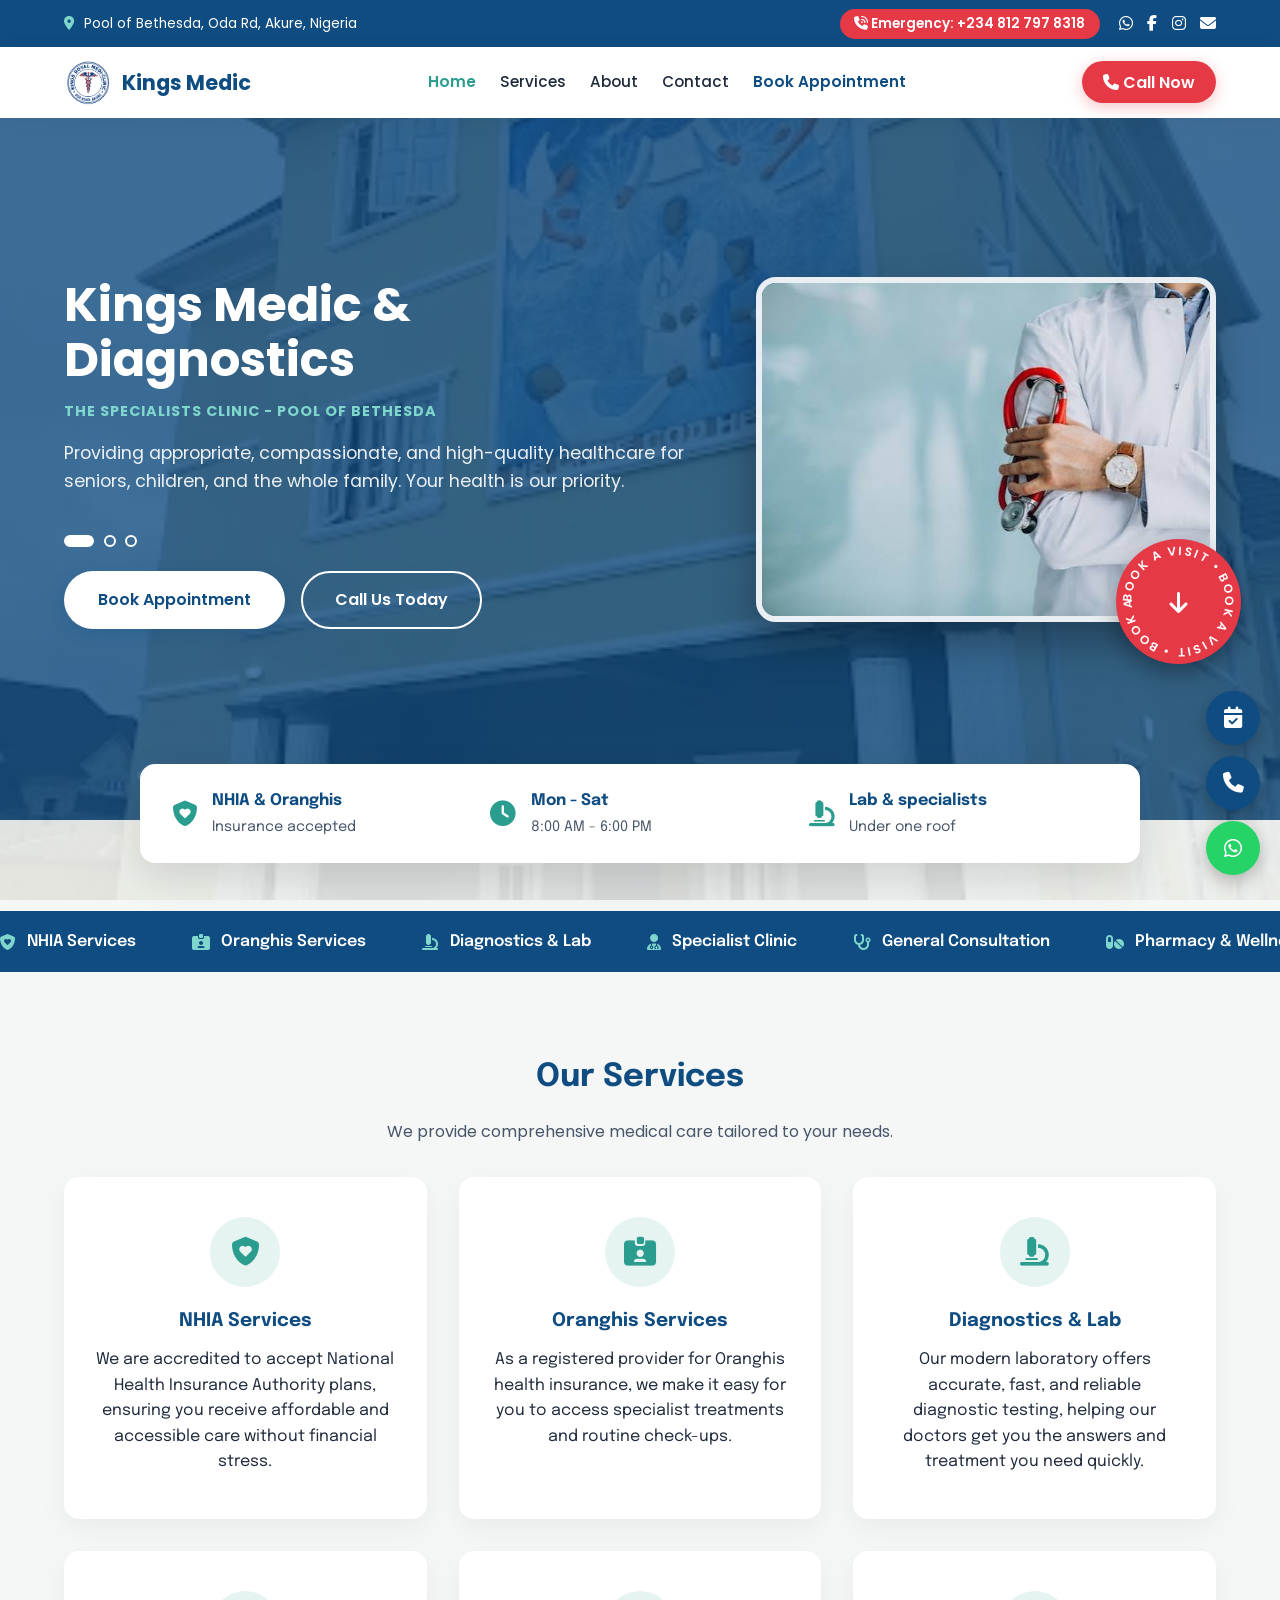
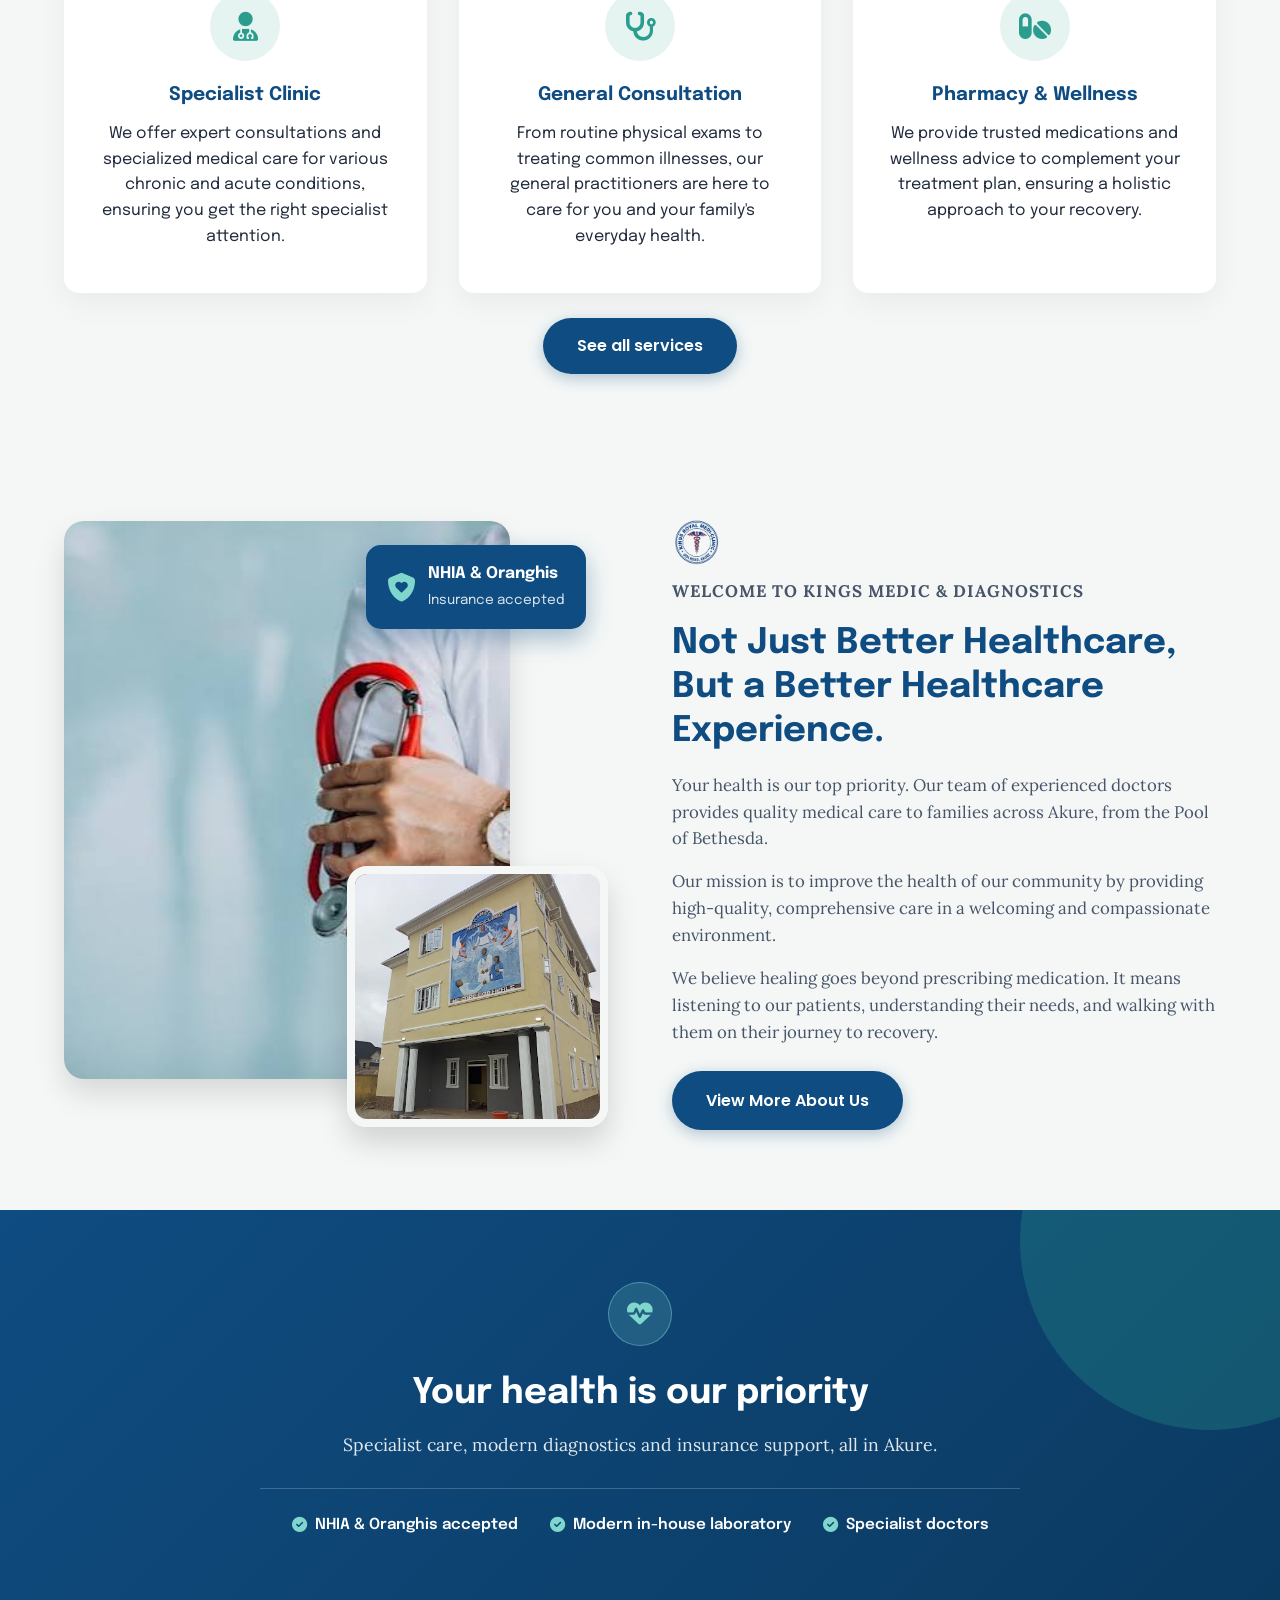
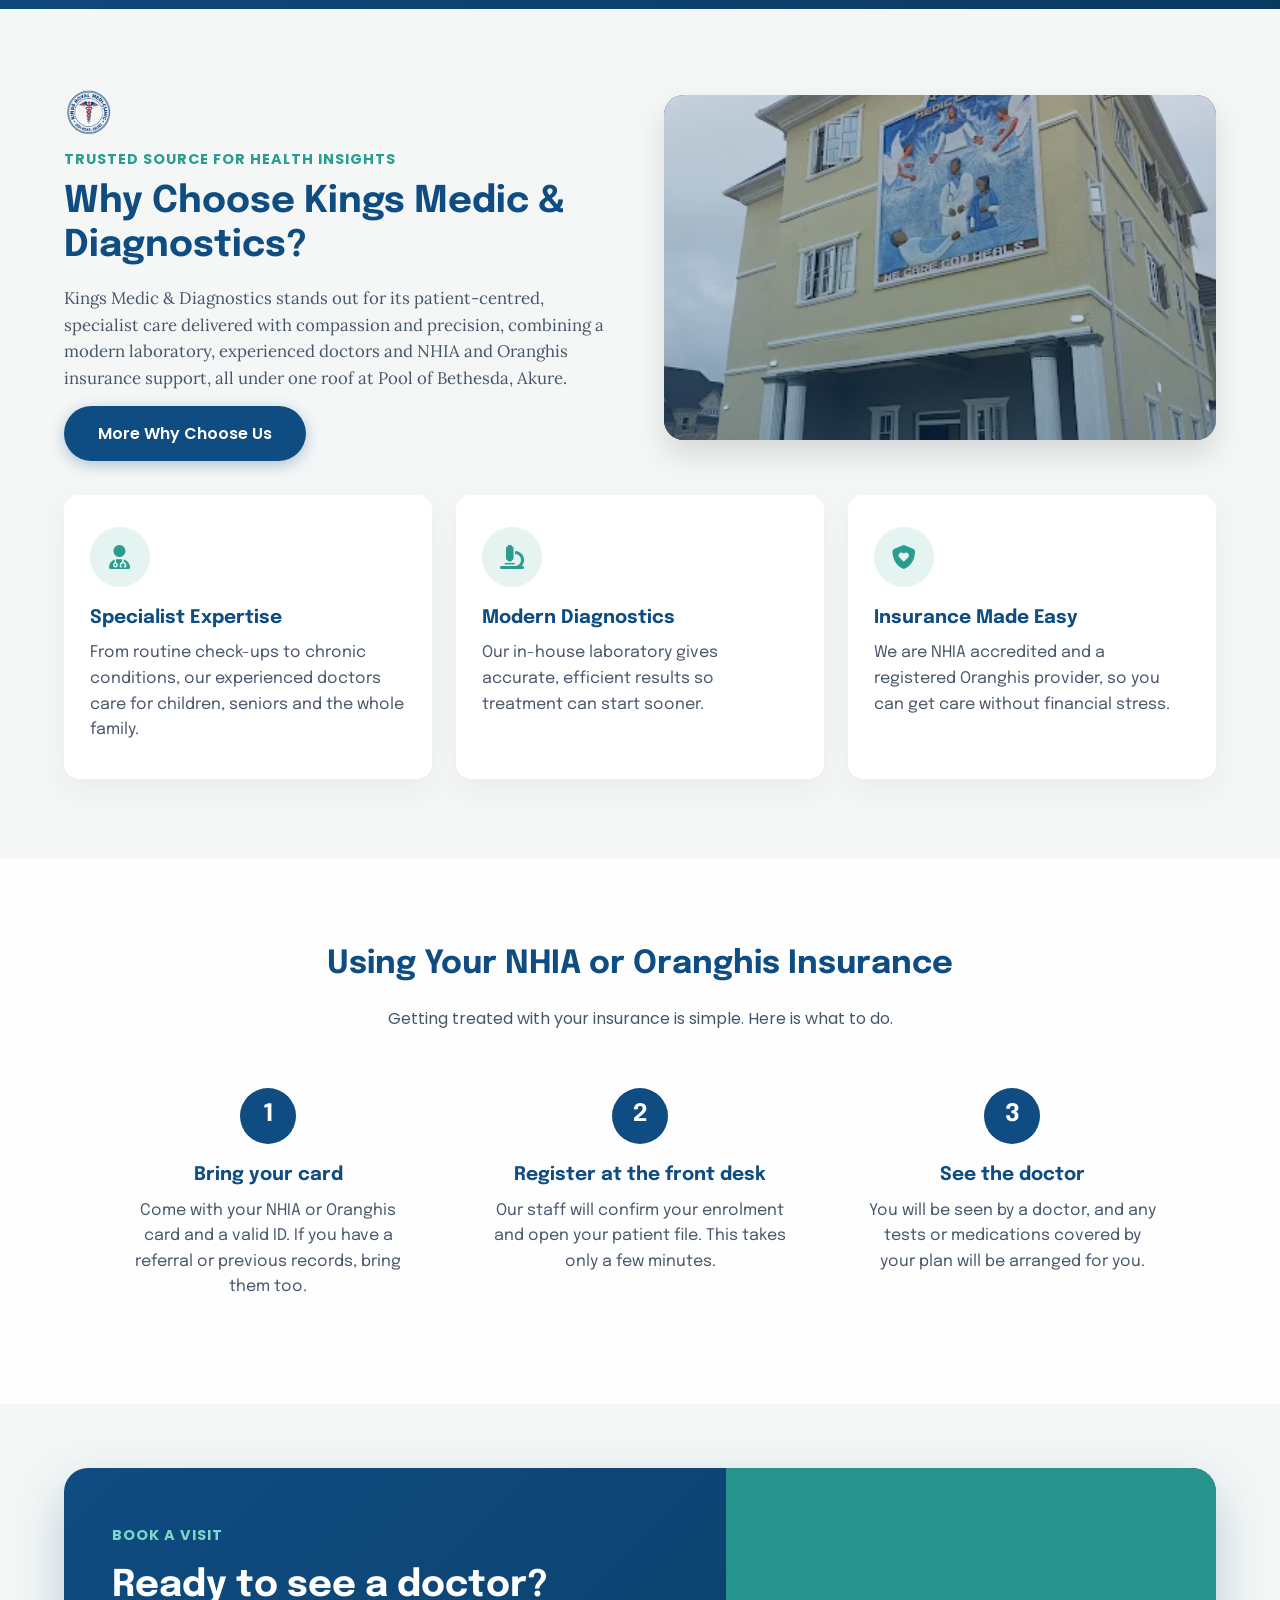
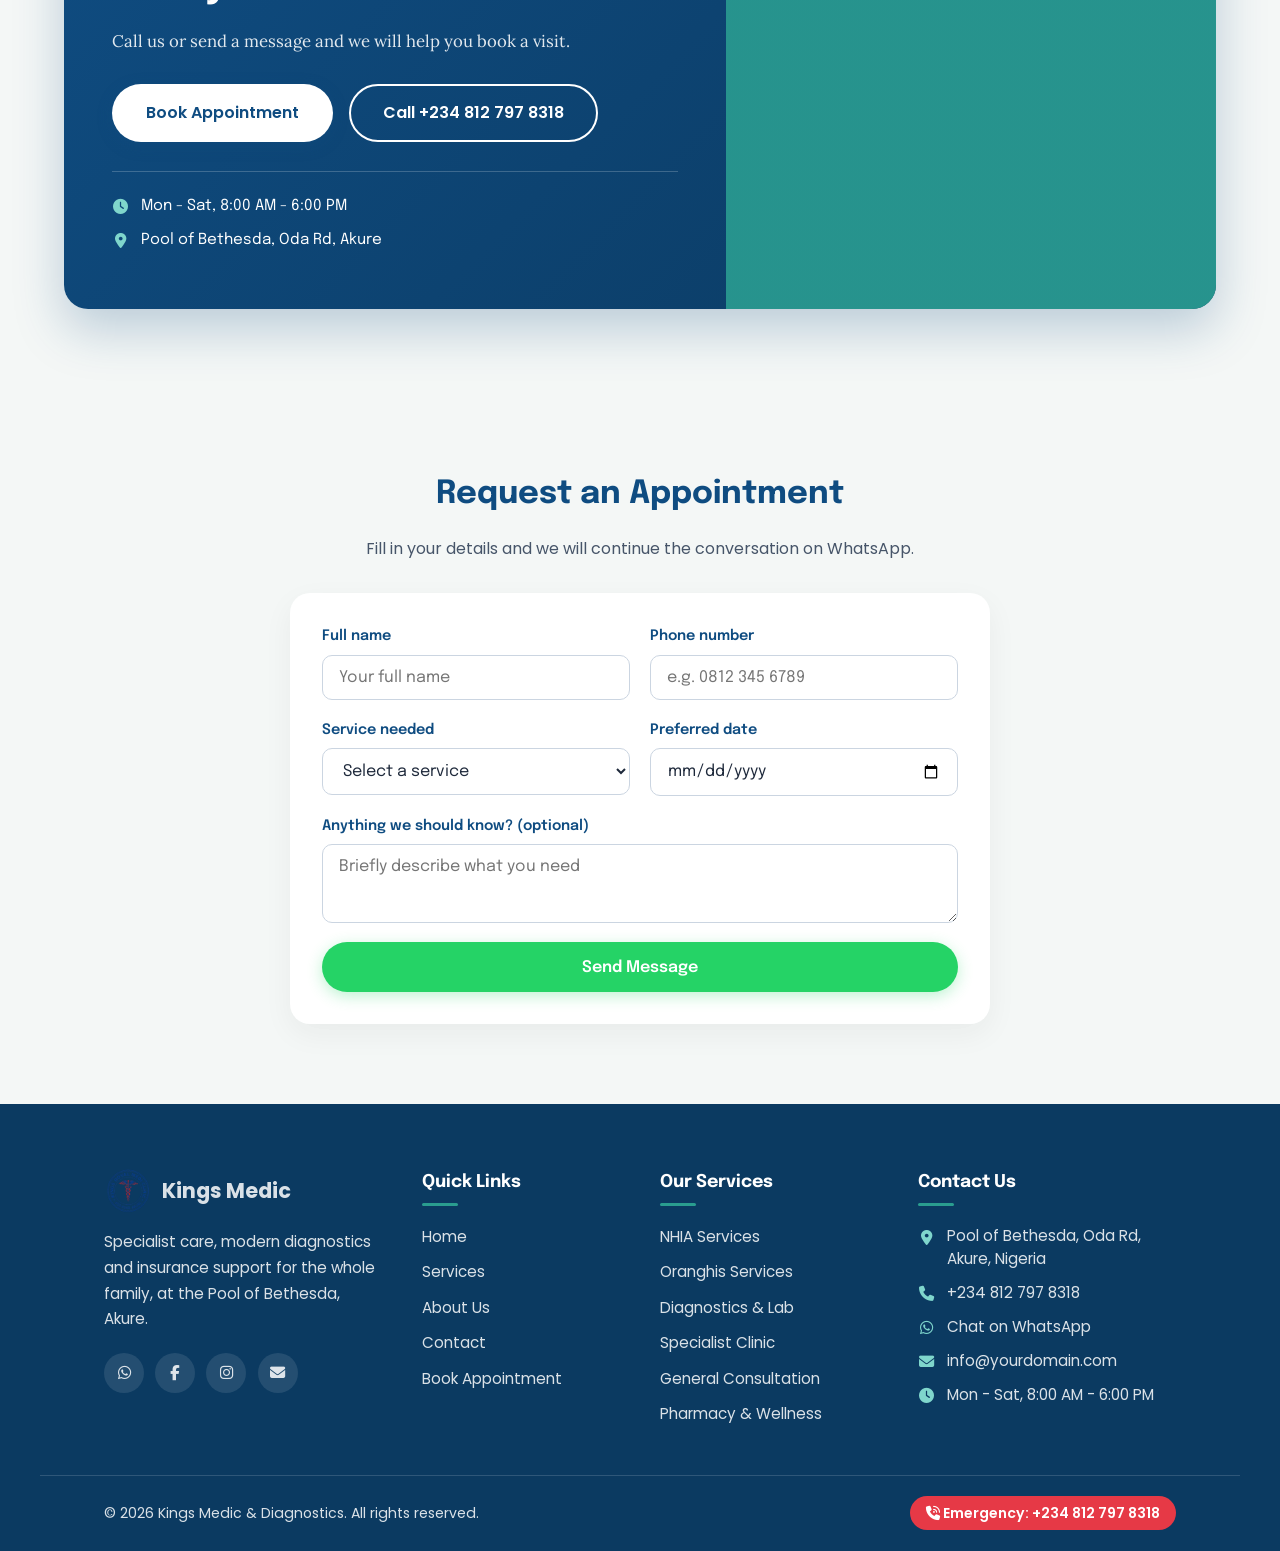
==== index.html @ 956819eb "first commit" ====
<!DOCTYPE html>
<html lang="en">
<head>
    <meta charset="UTF-8">
    <meta name="viewport" content="width=device-width, initial-scale=1.0">
    <title>Kings Medic & Diagnostics | Specialist Clinic in Akure</title>
    <meta name="description" content="Kings Medic & Diagnostics offers NHIA and Oranghis services, diagnostic testing, and specialist care at Pool of Bethesda, Akure.">
    <link rel="stylesheet" href="css/style.css">
    <link rel="stylesheet" href="https://cdnjs.cloudflare.com/ajax/libs/font-awesome/6.5.1/css/all.min.css">
    <link rel="preconnect" href="https://fonts.googleapis.com">
    <link rel="preconnect" href="https://fonts.gstatic.com" crossorigin>
    <link href="https://fonts.googleapis.com/css2?family=Epilogue:wght@400;600;700&family=Lora:wght@400;500&family=Poppins:wght@400;500;600;700&display=swap" rel="stylesheet">
</head>
<body class="has-bg">

    <!-- TOP BAR -->
    <div class="topbar">
        <div class="topbar-left">
            <i class="fa-solid fa-location-dot"></i> Pool of Bethesda, Oda Rd, Akure, Nigeria
        </div>
        <div class="topbar-right">
            <a href="tel:+2348127978318" class="topbar-emergency"><i class="fa-solid fa-phone-volume"></i> Emergency: +234 812 797 8318</a>
            <div class="topbar-social">
                <a href="https://wa.me/2348127978318" target="_blank" rel="noopener" aria-label="WhatsApp"><i class="fa-brands fa-whatsapp"></i></a>
                <!-- Replace the links below with your real pages -->
                <a href="https://facebook.com/yourpage" target="_blank" rel="noopener" aria-label="Facebook"><i class="fa-brands fa-facebook-f"></i></a>
                <a href="https://instagram.com/yourpage" target="_blank" rel="noopener" aria-label="Instagram"><i class="fa-brands fa-instagram"></i></a>
                <a href="mailto:info@yourdomain.com" aria-label="Email"><i class="fa-solid fa-envelope"></i></a>
            </div>
        </div>
    </div>

    <!-- HEADER -->
    <header class="header">
        <a href="index.html" class="logo">
            <img src="images/kings-logo.png" alt="Kings Medic Logo">
            <span>Kings Medic</span>
        </a>
        <button class="menu-toggle" id="menuToggle" aria-label="Open menu" aria-expanded="false" aria-controls="mainNav">
            <i class="fa-solid fa-bars"></i>
        </button>
        <nav id="mainNav" class="main-nav">
            <a href="index.html" class="active" aria-current="page">Home</a>
            <a href="services.html">Services</a>
            <a href="about.html">About</a>
            <a href="contact.html">Contact</a>
            <a href="#appointment" class="nav-book">Book Appointment</a>
        </nav>
        <nav>
            <a href="tel:+2348127978318" class="btn-call"><i class="fa-solid fa-phone"></i> Call Now</a>
        </nav>
    </header>

    <!-- HERO -->
    <section class="hero-full" id="home">
        <div class="hero-content">
            <div class="hero-slides">
                <div class="hero-slide active">
                    <h1>Kings Medic & Diagnostics</h1>
                    <p class="subtitle">The Specialists Clinic - Pool of Bethesda</p>
                    <p class="description">Providing appropriate, compassionate, and high-quality healthcare for seniors, children, and the whole family. Your health is our priority.</p>
                </div>
                <div class="hero-slide">
                    <h2>Use your NHIA or Oranghis card</h2>
                    <p class="subtitle">Insurance accepted</p>
                    <p class="description">We are accredited for NHIA and a registered Oranghis provider. Bring your card and a valid ID and we will take it from there.</p>
                </div>
                <div class="hero-slide">
                    <h2>Talk to us on WhatsApp</h2>
                    <p class="subtitle">Quick answers</p>
                    <p class="description">Ask about our services, opening hours or your insurance cover, and we will reply as soon as we can.</p>
                </div>
            </div>
            <div class="hero-dots" role="tablist" aria-label="Hero messages">
                <button class="active" aria-label="Slide 1"></button>
                <button aria-label="Slide 2"></button>
                <button aria-label="Slide 3"></button>
            </div>
            <div class="hero-buttons">
                <a href="#appointment" class="btn-primary btn-light">Book Appointment</a>
                <a href="tel:+2348127978318" class="btn-outline btn-ghost-light">Call Us Today</a>
            </div>
        </div>
        <div class="hero-image-container">
            <img src="images/hero-image.jfif" alt="Doctor at Kings Medic" class="hero-photo">
            <a href="#appointment" class="spin-badge" aria-label="Book an appointment">
                <svg viewBox="0 0 120 120" aria-hidden="true"><defs><path id="badgeCircle" d="M60,60 m-45,0 a45,45 0 1,1 90,0 a45,45 0 1,1 -90,0"/></defs><text><textPath href="#badgeCircle">Book a visit • Book a visit • Book a visit • </textPath></text></svg>
                <i class="fa-solid fa-arrow-down"></i>
            </a>
        </div>
    </section>

    <!-- INFO STRIP -->
    <div class="hero-strip">
        <div class="strip-item">
            <i class="fa-solid fa-shield-heart"></i>
            <div><strong>NHIA & Oranghis</strong><span>Insurance accepted</span></div>
        </div>
        <div class="strip-item">
            <i class="fa-solid fa-clock"></i>
            <div><strong>Mon - Sat</strong><span>8:00 AM - 6:00 PM</span></div>
        </div>
        <div class="strip-item">
            <i class="fa-solid fa-microscope"></i>
            <div><strong>Lab & specialists</strong><span>Under one roof</span></div>
        </div>
    </div>

    <!-- SERVICES MARQUEE -->
    <div class="marquee" aria-label="What we offer">
        <div class="marquee-track"><span class="marquee-item"><i class="fa-solid fa-shield-heart"></i>NHIA Services</span><span class="marquee-item"><i class="fa-solid fa-id-card-clip"></i>Oranghis Services</span><span class="marquee-item"><i class="fa-solid fa-microscope"></i>Diagnostics & Lab</span><span class="marquee-item"><i class="fa-solid fa-user-doctor"></i>Specialist Clinic</span><span class="marquee-item"><i class="fa-solid fa-stethoscope"></i>General Consultation</span><span class="marquee-item"><i class="fa-solid fa-pills"></i>Pharmacy & Wellness</span><span class="marquee-item"><i class="fa-solid fa-child-reaching"></i>Care for Children</span><span class="marquee-item"><i class="fa-solid fa-person-cane"></i>Care for Seniors</span><span class="marquee-item"><i class="fa-solid fa-shield-heart"></i>NHIA Services</span><span class="marquee-item"><i class="fa-solid fa-id-card-clip"></i>Oranghis Services</span><span class="marquee-item"><i class="fa-solid fa-microscope"></i>Diagnostics & Lab</span><span class="marquee-item"><i class="fa-solid fa-user-doctor"></i>Specialist Clinic</span><span class="marquee-item"><i class="fa-solid fa-stethoscope"></i>General Consultation</span><span class="marquee-item"><i class="fa-solid fa-pills"></i>Pharmacy & Wellness</span><span class="marquee-item"><i class="fa-solid fa-child-reaching"></i>Care for Children</span><span class="marquee-item"><i class="fa-solid fa-person-cane"></i>Care for Seniors</span></div>
    </div>

    <!-- SERVICES -->
    <section class="services" id="services">
        <h2>Our Services</h2>
        <p class="section-subtitle">We provide comprehensive medical care tailored to your needs.</p>
        <div class="service-grid">
            <div class="service-card">
                <div class="service-icon"><i class="fa-solid fa-shield-heart"></i></div>
                <h3>NHIA Services</h3>
                <p>We are accredited to accept National Health Insurance Authority plans, ensuring you receive affordable and accessible care without financial stress.</p>
            </div>
            <div class="service-card">
                <div class="service-icon"><i class="fa-solid fa-id-card-clip"></i></div>
                <h3>Oranghis Services</h3>
                <p>As a registered provider for Oranghis health insurance, we make it easy for you to access specialist treatments and routine check-ups.</p>
            </div>
            <div class="service-card">
                <div class="service-icon"><i class="fa-solid fa-microscope"></i></div>
                <h3>Diagnostics & Lab</h3>
                <p>Our modern laboratory offers accurate, fast, and reliable diagnostic testing, helping our doctors get you the answers and treatment you need quickly.</p>
            </div>
            <div class="service-card">
                <div class="service-icon"><i class="fa-solid fa-user-doctor"></i></div>
                <h3>Specialist Clinic</h3>
                <p>We offer expert consultations and specialized medical care for various chronic and acute conditions, ensuring you get the right specialist attention.</p>
            </div>
            <div class="service-card">
                <div class="service-icon"><i class="fa-solid fa-stethoscope"></i></div>
                <h3>General Consultation</h3>
                <p>From routine physical exams to treating common illnesses, our general practitioners are here to care for you and your family's everyday health.</p>
            </div>
            <div class="service-card">
                <div class="service-icon"><i class="fa-solid fa-pills"></i></div>
                <h3>Pharmacy & Wellness</h3>
                <p>We provide trusted medications and wellness advice to complement your treatment plan, ensuring a holistic approach to your recovery.</p>
            </div>
        </div>
        <p class="section-link"><a href="services.html" class="btn-primary">See all services</a></p>
    </section>

    <!-- WELCOME / ABOUT TEASER -->
    <section class="welcome" id="about">
        <div class="welcome-images">
            <img src="images/hero-image.jfif" alt="Doctor at Kings Medic" class="welcome-main" loading="lazy">
            <img src="images/outside-view.webp" alt="Kings Medic clinic building" class="welcome-small" loading="lazy">
            <div class="welcome-badge">
                <i class="fa-solid fa-shield-heart"></i>
                <div><strong>NHIA & Oranghis</strong><span>Insurance accepted</span></div>
            </div>
        </div>

        <div class="welcome-text">
            <img src="images/kings-logo.png" alt="" class="why-mark" aria-hidden="true">
            <p class="why-eyebrow">Welcome to Kings Medic & Diagnostics</p>
            <h2>Not Just Better Healthcare, But a Better Healthcare Experience.</h2>
            <p>Your health is our top priority. Our team of experienced doctors provides quality medical care to families across Akure, from the Pool of Bethesda.</p>
            <p>Our mission is to improve the health of our community by providing high-quality, comprehensive care in a welcoming and compassionate environment.</p>
            <p>We believe healing goes beyond prescribing medication. It means listening to our patients, understanding their needs, and walking with them on their journey to recovery.</p>
            <a href="about.html" class="btn-primary">View More About Us</a>
        </div>
    </section>

    <!-- PHOTO BAND -->
    <section class="commit-band">
        <div class="commit-inner">
            <span class="commit-icon"><i class="fa-solid fa-heart-pulse"></i></span>
            <h2>Your health is our priority</h2>
            <p>Specialist care, modern diagnostics and insurance support, all in Akure.</p>
            <ul class="commit-points">
                <li><i class="fa-solid fa-circle-check"></i>NHIA & Oranghis accepted</li>
                <li><i class="fa-solid fa-circle-check"></i>Modern in-house laboratory</li>
                <li><i class="fa-solid fa-circle-check"></i>Specialist doctors</li>
            </ul>
        </div>
    </section>

    <!-- WHY CHOOSE US -->
    <section class="why-choose" id="why-choose">
        <div class="why-top">
            <div class="why-text">
                <img src="images/kings-logo.png" alt="" class="why-mark" aria-hidden="true">
                <p class="why-eyebrow">Trusted Source for Health Insights</p>
                <h2>Why Choose Kings Medic & Diagnostics?</h2>
                <p class="why-lead">Kings Medic & Diagnostics stands out for its patient-centred, specialist care delivered with compassion and precision, combining a modern laboratory, experienced doctors and NHIA and Oranghis insurance support, all under one roof at Pool of Bethesda, Akure.</p>
                <a href="about.html" class="btn-primary">More Why Choose Us</a>
            </div>

            <!-- Add your YouTube video ID in data-video (the part after v=). Leave empty to show the photo only. -->
            <div class="why-video" id="whyVideo" data-video="">
                <img src="images/outside-view.webp" alt="Kings Medic clinic" loading="lazy">
                <button type="button" class="why-play" id="whyPlay" aria-label="Play video"><i class="fa-solid fa-play"></i></button>
            </div>
        </div>

        <div class="why-features">
            <div class="why-feature">
                <div class="service-icon"><i class="fa-solid fa-user-doctor"></i></div>
                <h3>Specialist Expertise</h3>
                <p>From routine check-ups to chronic conditions, our experienced doctors care for children, seniors and the whole family.</p>
            </div>
            <div class="why-feature">
                <div class="service-icon"><i class="fa-solid fa-microscope"></i></div>
                <h3>Modern Diagnostics</h3>
                <p>Our in-house laboratory gives accurate, efficient results so treatment can start sooner.</p>
            </div>
            <div class="why-feature">
                <div class="service-icon"><i class="fa-solid fa-shield-heart"></i></div>
                <h3>Insurance Made Easy</h3>
                <p>We are NHIA accredited and a registered Oranghis provider, so you can get care without financial stress.</p>
            </div>
        </div>

        <script>
            (function () {
                var box = document.getElementById('whyVideo');
                var btn = document.getElementById('whyPlay');
                if (!box || !btn) return;
                var id = box.getAttribute('data-video');
                if (!id) { btn.style.display = 'none'; return; }
                btn.addEventListener('click', function () {
                    box.innerHTML = '<iframe src="https://www.youtube.com/embed/' + id + '?autoplay=1&rel=0" title="Kings Medic video" allow="autoplay; encrypted-media; fullscreen" allowfullscreen></iframe>';
                });
            })();
        </script>
    </section>

    <!-- INSURANCE STEPS -->
    <section class="insurance" id="insurance">
        <h2>Using Your NHIA or Oranghis Insurance</h2>
        <p class="section-subtitle">Getting treated with your insurance is simple. Here is what to do.</p>
        <div class="steps">
            <div class="step">
                <div class="step-number">1</div>
                <h3>Bring your card</h3>
                <p>Come with your NHIA or Oranghis card and a valid ID. If you have a referral or previous records, bring them too.</p>
            </div>
            <div class="step">
                <div class="step-number">2</div>
                <h3>Register at the front desk</h3>
                <p>Our staff will confirm your enrolment and open your patient file. This takes only a few minutes.</p>
            </div>
            <div class="step">
                <div class="step-number">3</div>
                <h3>See the doctor</h3>
                <p>You will be seen by a doctor, and any tests or medications covered by your plan will be arranged for you.</p>
            </div>
        </div>
    </section>

    <!-- CALL TO ACTION -->
    <section class="cta-section">
        <div class="cta-card">
            <div class="cta-copy">
                <p class="why-eyebrow cta-eyebrow">Book a visit</p>
                <h2>Ready to see a doctor?</h2>
                <p class="cta-text">Call us or send a message and we will help you book a visit.</p>
                <div class="hero-buttons">
                    <a href="#appointment" class="btn-primary btn-light">Book Appointment</a>
                    <a href="tel:+2348127978318" class="btn-outline btn-ghost-light">Call +234 812 797 8318</a>
                </div>
                <ul class="cta-contact">
                    <li><i class="fa-solid fa-clock"></i>Mon - Sat, 8:00 AM - 6:00 PM</li>
                    <li><i class="fa-solid fa-location-dot"></i>Pool of Bethesda, Oda Rd, Akure</li>
                </ul>
            </div>
            <div class="cta-photo-side" role="img" aria-label="Kings Medic reception"></div>
        </div>
    </section>

    <!-- APPOINTMENT FORM -->
    <section class="appointment on-grey" id="appointment">
        <h2>Request an Appointment</h2>
        <p class="section-subtitle">Fill in your details and we will continue the conversation on WhatsApp.</p>
        <form id="appointmentForm" class="appointment-form">
            <div class="form-group">
                <label for="name">Full name</label>
                <input type="text" id="name" name="name" placeholder="Your full name" required>
            </div>
            <div class="form-group">
                <label for="phone">Phone number</label>
                <input type="tel" id="phone" name="phone" placeholder="e.g. 0812 345 6789" required>
            </div>
            <div class="form-group">
                <label for="service">Service needed</label>
                <select id="service" name="service" required>
                    <option value="">Select a service</option>
                    <option>NHIA Services</option>
                    <option>Oranghis Services</option>
                    <option>Diagnostics & Lab</option>
                    <option>Specialist Clinic</option>
                    <option>General Consultation</option>
                    <option>Pharmacy & Wellness</option>
                </select>
            </div>
            <div class="form-group">
                <label for="date">Preferred date</label>
                <input type="date" id="date" name="date" required>
            </div>
            <div class="form-group full">
                <label for="message">Anything we should know? (optional)</label>
                <textarea id="message" name="message" rows="3" placeholder="Briefly describe what you need"></textarea>
            </div>
            <button type="submit" class="btn-secondary form-btn">Send Message</button>
        </form>
    </section>

    <footer class="site-footer">
        <div class="footer-grid">
            <div class="footer-col footer-brand">
                <a href="index.html" class="footer-logo">
                    <img src="images/kings-logo.png" alt="Kings Medic Logo">
                    <span>Kings Medic</span>
                </a>
                <p>Specialist care, modern diagnostics and insurance support for the whole family, at the Pool of Bethesda, Akure.</p>
                <div class="footer-social">
                    <a href="https://wa.me/2348127978318" target="_blank" rel="noopener" aria-label="WhatsApp"><i class="fa-brands fa-whatsapp"></i></a>
                    <!-- Replace the links below with your real pages -->
                    <a href="https://facebook.com/yourpage" target="_blank" rel="noopener" aria-label="Facebook"><i class="fa-brands fa-facebook-f"></i></a>
                    <a href="https://instagram.com/yourpage" target="_blank" rel="noopener" aria-label="Instagram"><i class="fa-brands fa-instagram"></i></a>
                    <a href="mailto:info@yourdomain.com" aria-label="Email"><i class="fa-solid fa-envelope"></i></a>
                </div>
            </div>

            <div class="footer-col">
                <h3>Quick Links</h3>
                <ul>
                    <li><a href="index.html">Home</a></li>
                    <li><a href="services.html">Services</a></li>
                    <li><a href="about.html">About Us</a></li>
                    <li><a href="contact.html">Contact</a></li>
                    <li><a href="#appointment">Book Appointment</a></li>
                </ul>
            </div>

            <div class="footer-col">
                <h3>Our Services</h3>
                <ul>
                    <li><a href="services.html">NHIA Services</a></li>
                    <li><a href="services.html">Oranghis Services</a></li>
                    <li><a href="services.html">Diagnostics & Lab</a></li>
                    <li><a href="services.html">Specialist Clinic</a></li>
                    <li><a href="services.html">General Consultation</a></li>
                    <li><a href="services.html">Pharmacy & Wellness</a></li>
                </ul>
            </div>

            <div class="footer-col">
                <h3>Contact Us</h3>
                <ul class="footer-contact">
                    <li><i class="fa-solid fa-location-dot"></i><span>Pool of Bethesda, Oda Rd, Akure, Nigeria</span></li>
                    <li><i class="fa-solid fa-phone"></i><a href="tel:+2348127978318">+234 812 797 8318</a></li>
                    <li><i class="fa-brands fa-whatsapp"></i><a href="https://wa.me/2348127978318" target="_blank" rel="noopener">Chat on WhatsApp</a></li>
                    <li><i class="fa-solid fa-envelope"></i><a href="mailto:info@yourdomain.com">info@yourdomain.com</a></li>
                    <li><i class="fa-solid fa-clock"></i><span>Mon - Sat, 8:00 AM - 6:00 PM</span></li>
                </ul>
            </div>
        </div>

        <div class="footer-bottom">
            <p>&copy; <span id="year"></span> Kings Medic & Diagnostics. All rights reserved.</p>
            <a href="tel:+2348127978318" class="footer-emergency"><i class="fa-solid fa-phone-volume"></i> Emergency: +234 812 797 8318</a>
        </div>
    </footer>

    <div class="fab-bar">
        <a href="#appointment" aria-label="Book appointment"><i class="fa-solid fa-calendar-check"></i><span>Book</span></a>
        <a href="tel:+2348127978318" aria-label="Call us"><i class="fa-solid fa-phone"></i><span>Call</span></a>
        <a href="https://wa.me/2348127978318?text=Hi%20there!" target="_blank" rel="noopener" aria-label="Chat on WhatsApp" class="fab-wa"><i class="fa-brands fa-whatsapp"></i><span>WhatsApp</span></a>
    </div>

    <script src="js/app.js"></script>
</body>
</html>
---- css/style.css ----
* { margin: 0; padding: 0; box-sizing: border-box; }

html { scroll-behavior: smooth; scroll-padding-top: 90px; }

body {
    font-family: 'Poppins', sans-serif;
    color: #1E293B;
    line-height: 1.6;
    background-color: #F4F7F6;
    overflow-x: hidden;
}

h2 {
    text-align: center;
    margin-bottom: 1rem;
    color: #0F4C81;
    font-size: 2rem;
    font-weight: 700;
    font-family: 'Epilogue', sans-serif;
}

.section-subtitle {
    text-align: center;
    color: #475569;
    margin-bottom: 2rem;
}

/* Background shapes */
.bg-shape { position: absolute; border-radius: 50%; z-index: -1; opacity: 0.15; }
.bg-shape:nth-of-type(1) { width: 300px; height: 300px; background: #2A9D8F; top: -50px; right: -50px; }
.bg-shape:nth-of-type(2) { width: 250px; height: 250px; background: #E63946; top: 800px; left: -100px; }

/* Emergency bar */
.emergency-bar {
    background: #E63946;
    color: #FFFFFF;
    text-align: center;
    padding: 0.55rem 5%;
    font-size: 0.9rem;
    display: flex;
    justify-content: center;
    align-items: center;
    gap: 0.6rem;
}
.emergency-bar a { color: #FFFFFF; font-weight: 700; text-decoration: underline; }

/* Header */
.header {
    position: sticky;
    top: 0;
    background: #FFFFFF;
    display: flex;
    justify-content: space-between;
    align-items: center;
    padding: 0.8rem 5%;
    box-shadow: 0 4px 20px rgba(0,0,0,0.05);
    z-index: 1000;
}

.logo {
    display: flex;
    align-items: center;
    gap: 10px;
    font-weight: 700;
    font-size: 1.3rem;
    color: #0F4C81;
    text-decoration: none;
}
.logo img { height: 45px; width: auto; border-radius: 5px; }

.main-nav { display: flex; align-items: center; gap: 1.5rem; }
.main-nav a {
    text-decoration: none;
    color: #1E293B;
    font-weight: 500;
    font-size: 0.95rem;
    transition: color 0.3s;
}
.main-nav a:hover { color: #2A9D8F; }

.nav-book { color: #0F4C81 !important; font-weight: 600 !important; }

.main-nav .btn-call {
    background-color: #E63946;
    color: #FFFFFF;
    padding: 0.6rem 1.3rem;
    border-radius: 50px;
    font-weight: 600;
    box-shadow: 0 4px 15px rgba(230, 57, 70, 0.3);
    transition: all 0.3s ease;
}
.main-nav .btn-call:hover {
    background-color: #d62839;
    color: #FFFFFF;
    transform: translateY(-2px);
    box-shadow: 0 6px 20px rgba(230, 57, 70, 0.5);
}

.menu-toggle {
    display: none;
    background: none;
    border: none;
    font-size: 1.6rem;
    color: #0F4C81;
    cursor: pointer;
    padding: 0.3rem 0.5rem;
}

/* Hero */
.hero {
    display: flex;
    flex-wrap: wrap;
    align-items: center;
    padding: 4rem 5%;
    gap: 2rem;
    position: relative;
}
.hero-content, .hero-image-container { flex: 1 1 400px; }
.hero-content h1 { font-size: 2.8rem; color: #0F4C81; margin-bottom: 0.5rem; line-height: 1.2; }

.subtitle {
    font-weight: 700;
    color: #2A9D8F;
    margin-bottom: 1rem;
    text-transform: uppercase;
    letter-spacing: 1px;
    font-size: 0.9rem;
}
.description { margin-bottom: 2rem; font-size: 1.1rem; color: #475569; }

.hero-buttons { display: flex; gap: 1rem; flex-wrap: wrap; }

.btn-primary, .btn-secondary, .btn-outline {
    padding: 0.9rem 2rem;
    text-decoration: none;
    border-radius: 50px;
    font-weight: 600;
    text-align: center;
    transition: all 0.3s ease;
    border: 2px solid transparent;
    font-family: inherit;
    font-size: 1rem;
    cursor: pointer;
}
.btn-primary { background-color: #0F4C81; color: #FFFFFF; box-shadow: 0 4px 15px rgba(15, 76, 129, 0.3); }
.btn-primary:hover { background-color: #0b3a61; transform: translateY(-3px); box-shadow: 0 8px 25px rgba(15, 76, 129, 0.5); }
.btn-outline { color: #0F4C81; border-color: #0F4C81; }
.btn-outline:hover { background: #0F4C81; color: #FFFFFF; transform: translateY(-3px); }
.btn-secondary { background-color: #25D366; color: #FFFFFF; box-shadow: 0 4px 15px rgba(37, 211, 102, 0.3); }
.btn-secondary:hover { background-color: #1ebe5a; transform: translateY(-3px); box-shadow: 0 8px 25px rgba(37, 211, 102, 0.5); }

.hero-img {
    width: 100%;
    border-radius: 20px;
    object-fit: contain;
    box-shadow: 0 15px 30px rgba(0,0,0,0.1);
    transition: transform 0.3s ease;
}
.hero-img:hover { transform: scale(1.02); }

/* Services */
.services { padding: 5rem 5%; position: relative; }
.service-grid { display: flex; flex-wrap: wrap; justify-content: center; gap: 2rem; margin-top: 2rem; }

.service-card {
    flex: 1 1 300px;
    max-width: 400px;
    background: #FFFFFF;
    padding: 2.5rem 2rem;
    border-radius: 15px;
    box-shadow: 0 10px 30px rgba(0,0,0,0.05);
    border-bottom: 4px solid transparent;
    text-align: center;
    transition: all 0.4s ease;
    font-family: 'Epilogue', sans-serif;
}
.service-card h3 { color: #0F4C81; margin-bottom: 0.7rem; }
.service-card:hover { transform: translateY(-8px); border-bottom-color: #2A9D8F; }

.service-icon {
    width: 70px;
    height: 70px;
    margin: 0 auto 1.2rem;
    display: flex;
    align-items: center;
    justify-content: center;
    border-radius: 50%;
    background: rgba(42, 157, 143, 0.12);
    color: #2A9D8F;
    font-size: 1.8rem;
    transition: all 0.3s ease;
}
.service-card:hover .service-icon { background: #2A9D8F; color: #FFFFFF; }

/* Insurance steps */
.insurance { padding: 5rem 5%; background: #FFFFFF; }
.steps { display: flex; flex-wrap: wrap; justify-content: center; gap: 2rem; margin-top: 2rem; }

.step {
    flex: 1 1 260px;
    max-width: 340px;
    text-align: center;
    padding: 1.5rem;
    position: relative;
    font-family: 'Epilogue', sans-serif;
}
.step h3 { color: #0F4C81; margin-bottom: 0.5rem; }
.step p { color: #475569; }

.step-number {
    width: 56px;
    height: 56px;
    margin: 0 auto 1rem;
    border-radius: 50%;
    background: #0F4C81;
    color: #FFFFFF;
    font-size: 1.5rem;
    font-weight: 700;
    display: flex;
    align-items: center;
    justify-content: center;
}

.insurance-note { text-align: center; margin-top: 1.5rem; color: #475569; }
.insurance-note a { color: #E63946; font-weight: 700; text-decoration: none; }
.insurance-note a:hover { text-decoration: underline; }

/* Team */
.team { padding: 5rem 5%; }
.team-grid { display: flex; flex-wrap: wrap; justify-content: center; gap: 2rem; margin-top: 2rem; }

.doctor-card {
    flex: 1 1 260px;
    max-width: 320px;
    background: #FFFFFF;
    border-radius: 15px;
    padding: 2rem 1.5rem;
    text-align: center;
    box-shadow: 0 10px 30px rgba(0,0,0,0.05);
    font-family: 'Epilogue', sans-serif;
}
.doctor-card h3 { color: #0F4C81; }
.doctor-card p { color: #475569; font-size: 0.95rem; }
.specialty { color: #2A9D8F !important; font-weight: 600; margin-bottom: 0.6rem; }

.avatar, .doctor-photo {
    width: 120px;
    height: 120px;
    border-radius: 50%;
    margin: 0 auto 1rem;
}
.avatar {
    display: flex;
    align-items: center;
    justify-content: center;
    background: rgba(15, 76, 129, 0.1);
    color: #0F4C81;
    font-size: 3rem;
}
.doctor-photo { display: block; object-fit: cover; border: 4px solid rgba(42, 157, 143, 0.25); }

/* Appointment form */
.appointment { padding: 5rem 5%; background: #FFFFFF; }

.appointment-form {
    max-width: 700px;
    margin: 0 auto;
    background: #F4F7F6;
    padding: 2rem;
    border-radius: 20px;
    display: grid;
    grid-template-columns: 1fr 1fr;
    gap: 1.2rem;
    font-family: 'Epilogue', sans-serif;
}
.form-group { display: flex; flex-direction: column; gap: 0.4rem; }
.form-group.full, .form-btn { grid-column: 1 / -1; }
.form-group label { font-weight: 600; font-size: 0.9rem; color: #0F4C81; }

.form-group input, .form-group select, .form-group textarea {
    padding: 0.8rem 1rem;
    border: 1px solid #CBD5E1;
    border-radius: 10px;
    font-family: inherit;
    font-size: 1rem;
    background: #FFFFFF;
    color: #1E293B;
}
.form-group input:focus, .form-group select:focus, .form-group textarea:focus {
    outline: 2px solid #2A9D8F;
    border-color: #2A9D8F;
}

/* About */
.about {
    display: flex;
    flex-wrap: wrap;
    align-items: center;
    padding: 5rem 5%;
    background-color: #F4F7F6;
    gap: 3rem;
}
.about-image, .about-text { flex: 1 1 400px; }
.about-image img { width: 100%; border-radius: 20px; box-shadow: 0 15px 30px rgba(0,0,0,0.1); }
.about-text h2 { text-align: left; margin-bottom: 1.5rem; }
.about-text p { color: #475569; margin-bottom: 1rem; font-family: 'Lora', serif; }

/* Contact */
.contact { padding: 5rem 5%; background-color: #FFFFFF; }

.contact-container {
    display: flex;
    flex-wrap: wrap;
    gap: 3rem;
    background: #F4F7F6;
    padding: 2rem;
    border-radius: 20px;
    box-shadow: 0 10px 30px rgba(0,0,0,0.05);
    margin-top: 2rem;
    font-family: 'Epilogue', sans-serif;
}
.contact-info, .map-container { flex: 1 1 400px; }
.contact-info h3 { margin-bottom: 1.5rem; color: #0F4C81; font-size: 1.5rem; }
.contact-info p { margin-bottom: 1rem; font-size: 1.1rem; }
.contact-info a { color: #E63946; text-decoration: none; font-weight: 700; transition: color 0.3s; }
.contact-info a:hover { color: #0F4C81; text-decoration: underline; }
.note { margin-top: 1.5rem; font-size: 0.95rem; color: #64748B; }

.map-container iframe { border-radius: 15px; box-shadow: 0 5px 15px rgba(0,0,0,0.1); width: 100%; }

/* Footer */
footer {
    background-color: #0F4C81;
    color: #FFFFFF;
    text-align: center;
    padding: 2rem;
    font-size: 0.9rem;
}

/* Floating WhatsApp */
.floating-whatsapp { position: fixed; bottom: 30px; right: 30px; z-index: 1000; transition: transform 0.3s ease; }
.floating-whatsapp img { width: 65px; height: 65px; filter: drop-shadow(0 4px 10px rgba(37, 211, 102, 0.5)); }
.floating-whatsapp:hover { transform: scale(1.1); }

/* Mobile */
@media (max-width: 860px) {
    .menu-toggle { display: block; }

    .main-nav {
        position: absolute;
        top: 100%;
        left: 0;
        right: 0;
        background: #FFFFFF;
        flex-direction: column;
        align-items: stretch;
        text-align: center;
        gap: 0;
        padding: 0 5%;
        max-height: 0;
        overflow: hidden;
        box-shadow: 0 10px 20px rgba(0,0,0,0.08);
        transition: max-height 0.35s ease, padding 0.35s ease;
    }
    .main-nav.open { max-height: 520px; padding: 1rem 5% 1.5rem; }
    .main-nav a { padding: 0.8rem 0; border-bottom: 1px solid #EEF2F6; }
    .main-nav .btn-call { margin-top: 1rem; border-bottom: none; }

    .hero-content h1 { font-size: 2.2rem; }
    .appointment-form { grid-template-columns: 1fr; padding: 1.5rem; }
    .emergency-bar { font-size: 0.8rem; }
}

@media (prefers-reduced-motion: reduce) {
    html { scroll-behavior: auto; }
    * { transition: none !important; }
}
/* ===== Inner pages: append to the end of css/style.css ===== */

/* Active nav link */
.main-nav a.active { color: #2A9D8F; font-weight: 600; }

/* Call button (now in its own <nav>, outside .main-nav) */
.btn-call {
    background-color: #E63946;
    color: #FFFFFF;
    padding: 0.6rem 1.3rem;
    border-radius: 50px;
    font-weight: 600;
    text-decoration: none;
    box-shadow: 0 4px 15px rgba(230, 57, 70, 0.3);
    transition: all 0.3s ease;
}
.btn-call:hover { background-color: #d62839; transform: translateY(-2px); }

/* Page banner */
.page-banner {
    background: #0F4C81;
    color: #FFFFFF;
    text-align: center;
    padding: 3.5rem 5%;
}
.page-banner h1 { font-size: 2.4rem; margin-bottom: 0.4rem; }
.page-banner p { color: rgba(255, 255, 255, 0.8); }
.page-banner a { color: #FFFFFF; text-decoration: none; font-weight: 600; }
.page-banner a:hover { text-decoration: underline; }

/* Mission & vision */
.mission { padding: 5rem 5%; background: #FFFFFF; }
.mv-grid { display: flex; flex-wrap: wrap; gap: 2rem; max-width: 1000px; margin: 0 auto; }

.mv-card {
    flex: 1 1 320px;
    padding: 2rem;
    border-radius: 15px;
    background: #F4F7F6;
    border-left: 5px solid #2A9D8F;
    font-family: 'Epilogue', sans-serif;
}
.mv-card i { font-size: 1.8rem; color: #2A9D8F; margin-bottom: 0.8rem; }
.mv-card h3 { color: #0F4C81; margin-bottom: 0.5rem; }
.mv-card p { color: #475569; }

/* Why choose us */
.why { padding: 5rem 5%; background: #FFFFFF; }
.checklist {
    list-style: none;
    max-width: 700px;
    margin: 2rem auto 0;
    display: grid;
    gap: 1rem;
    font-family: 'Epilogue', sans-serif;
}
.checklist li {
    display: flex;
    gap: 0.8rem;
    align-items: flex-start;
    padding: 1rem 1.2rem;
    background: #F4F7F6;
    border-radius: 12px;
}
.checklist i { color: #2A9D8F; margin-top: 0.25rem; }

/* Call-to-action band */
.cta-band { padding: 4rem 5%; text-align: center; background: #F4F7F6; }
.cta-band p { color: #475569; margin-bottom: 1.5rem; }
.cta-band .hero-buttons { justify-content: center; }
/* ===== Split template (Services + Contact): append to css/style.css ===== */
.split { display: grid; grid-template-columns: 360px 1fr; }

.split-side { background: #0F4C81; color: #FFFFFF; }
.split-side-inner { position: sticky; top: 70px; padding: 3rem 2.5rem; }
.split-side h1 { font-size: 2.3rem; line-height: 1.2; margin-bottom: 1rem; }
.crumb { font-size: 0.85rem; color: rgba(255,255,255,0.75); margin-bottom: 1rem; }
.crumb a { color: #FFFFFF; text-decoration: none; font-weight: 600; }
.side-text { color: rgba(255,255,255,0.85); margin-bottom: 1.5rem; }
.side-facts { list-style: none; display: grid; gap: 0.8rem; margin-bottom: 2rem; font-size: 0.95rem; }
.side-facts li { display: flex; gap: 0.7rem; align-items: flex-start; }
.side-facts i { color: #7FD6CC; margin-top: 0.3rem; }
.side-btn { display: inline-block; }

.split-main { padding: 3rem 5%; min-width: 0; }
.split-block { margin-top: 3.5rem; }
.split-main h2 { text-align: left; }
.block-intro { color: #475569; margin-bottom: 1.5rem; }
.split-main .appointment-form { margin: 0; max-width: none; background: #FFFFFF; }
.split-main .insurance-note { text-align: left; }
.split-main .steps { justify-content: flex-start; }
.split-main .step { text-align: left; padding: 1rem 1rem 1rem 0; }
.split-main .step-number { margin-left: 0; }

/* Services list */
.service-list { display: grid; gap: 1.2rem; }
.service-row {
    display: flex;
    gap: 1.5rem;
    align-items: flex-start;
    background: #FFFFFF;
    padding: 1.6rem;
    border-radius: 15px;
    border-left: 4px solid #2A9D8F;
    box-shadow: 0 10px 30px rgba(0,0,0,0.05);
    font-family: 'Epilogue', sans-serif;
}
.service-row .service-icon { flex-shrink: 0; margin: 0; }
.service-row h3 { color: #0F4C81; margin-bottom: 0.3rem; }
.service-row p { color: #475569; margin-bottom: 0.6rem; }
.service-row a { color: #E63946; font-weight: 700; text-decoration: none; }
.service-row a:hover { text-decoration: underline; }

/* Contact cards */
.info-grid { display: grid; grid-template-columns: repeat(auto-fit, minmax(220px, 1fr)); gap: 1.2rem; }
.info-card {
    background: #FFFFFF;
    padding: 1.5rem;
    border-radius: 15px;
    box-shadow: 0 10px 30px rgba(0,0,0,0.05);
    text-decoration: none;
    color: inherit;
    font-family: 'Epilogue', sans-serif;
}
a.info-card:hover { transform: translateY(-4px); transition: transform 0.3s ease; }
.info-card i { font-size: 1.5rem; color: #2A9D8F; margin-bottom: 0.6rem; }
.info-card h3 { color: #0F4C81; }
.info-card p { color: #475569; }

@media (max-width: 860px) {
    .split { grid-template-columns: 1fr; }
    .split-side-inner { position: static; padding: 2.5rem 5%; }
    .service-row { flex-direction: column; gap: 1rem; }
}
/* ===== Top bar: append to css/style.css (you can delete the old .emergency-bar rules) ===== */
.topbar {
    background: #0F4C81;
    color: #FFFFFF;
    display: flex;
    justify-content: space-between;
    align-items: center;
    flex-wrap: wrap;
    gap: 0.4rem 1.5rem;
    padding: 0.55rem 5%;
    font-size: 0.85rem;
}
.topbar a { color: #FFFFFF; text-decoration: none; transition: color 0.3s; }
.topbar a:hover { color: #7FD6CC; }
.topbar-left i { color: #7FD6CC; margin-right: 0.4rem; }
.topbar-right { display: flex; align-items: center; gap: 1.2rem; flex-wrap: wrap; }

.topbar-emergency {
    background: #E63946;
    padding: 0.25rem 0.9rem;
    border-radius: 50px;
    font-weight: 600;
}
.topbar-emergency:hover { background: #d62839; color: #FFFFFF; }

.topbar-social { display: flex; gap: 0.9rem; font-size: 1rem; }

@media (max-width: 860px) {
    .topbar { justify-content: center; }
    .topbar-left { display: none; }
}
/* ===== Full-width hero: append to css/style.css ===== */
.hero-full {
    position: relative;
    min-height: 78vh;
    display: flex;
    align-items: center;
    padding: 5rem 5% 7rem;
    color: #FFFFFF;
    background:
        linear-gradient(rgba(15, 76, 129, 0.78), rgba(15, 76, 129, 0.78)),
        url(../images/outside-view.webp) center / cover no-repeat;
}
.hero-full .hero-content { max-width: 640px; }
.hero-full h1 { font-size: 3rem; line-height: 1.15; margin-bottom: 0.8rem; color: #FFFFFF; }
.hero-full .subtitle { color: #7FD6CC; }
.hero-full .description { color: rgba(255, 255, 255, 0.9); }

/* Parallax only on big screens with a mouse; phones scroll normally */
@media (min-width: 1025px) and (hover: hover) {
    .hero-full { background-attachment: scroll, fixed; }
}

.btn-light { background: #FFFFFF; color: #0F4C81; }
.btn-light:hover { background: #E2ECF5; transform: translateY(-3px); }
.btn-ghost-light { color: #FFFFFF; border-color: #FFFFFF; }
.btn-ghost-light:hover { background: #FFFFFF; color: #0F4C81; transform: translateY(-3px); }

/* Info strip overlapping the hero */
.hero-strip {
    position: relative;
    z-index: 2;
    max-width: 1000px;
    margin: -3.5rem auto 0;
    padding: 1.5rem 2rem;
    background: #FFFFFF;
    border-radius: 15px;
    box-shadow: 0 15px 40px rgba(0, 0, 0, 0.12);
    display: grid;
    grid-template-columns: repeat(auto-fit, minmax(220px, 1fr));
    gap: 1.2rem;
    width: 90%;
}
.strip-item { display: flex; gap: 0.9rem; align-items: center; font-family: 'Epilogue', sans-serif; }
.strip-item i { font-size: 1.6rem; color: #2A9D8F; }
.strip-item strong { display: block; color: #0F4C81; }
.strip-item span { font-size: 0.9rem; color: #475569; }

.section-link { text-align: center; margin-top: 2.5rem; }

@media (max-width: 860px) {
    .hero-full { min-height: 0; padding: 3.5rem 5% 6rem; }
    .hero-full h1 { font-size: 2.2rem; }
}
/* ===== Photo bands: append to css/style.css ===== */
.photo-band, .cta-photo {
    color: #FFFFFF;
    text-align: center;
    display: flex;
    flex-direction: column;
    align-items: center;
    justify-content: center;
    background-color: #0F4C81; /* shows if an image is missing */
    background-size: cover;
    background-position: center;
    background-repeat: no-repeat;
}
.photo-band {
    min-height: 320px;
    padding: 4rem 5%;
    background-image: linear-gradient(rgba(15, 76, 129, 0.72), rgba(15, 76, 129, 0.72)), url(../images/band-lab.webp);
}
.cta-photo {
    padding: 5rem 5%;
    background-image: linear-gradient(rgba(15, 76, 129, 0.8), rgba(15, 76, 129, 0.8)), url(../images/cta-reception.webp);
}
.photo-band h2, .cta-photo h2 { color: #FFFFFF; margin-bottom: 0.6rem; }
.photo-band p, .cta-photo p { max-width: 560px; color: rgba(255, 255, 255, 0.9); margin-bottom: 1.5rem; }
.photo-band p { margin-bottom: 0; }
.cta-photo .hero-buttons { justify-content: center; }

/* Fixed backdrop on big screens only: gradient scrolls, photo stays put */
@media (min-width: 1025px) and (hover: hover) {
    .photo-band, .cta-photo { background-attachment: scroll, fixed; }
}
/* ===== Homepage form on a grey section: append to css/style.css ===== */
.appointment.on-grey { background: #F4F7F6; }
.appointment.on-grey .appointment-form {
    background: #FFFFFF;
    box-shadow: 0 10px 30px rgba(0, 0, 0, 0.05);
}
/* ===== Hero photo + page-wide fixed background: append to css/style.css ===== */

/* Photo inside the hero */
.hero-full { gap: 3rem; flex-wrap: wrap; justify-content: space-between; }
.hero-full .hero-content { flex: 1 1 420px; }
.hero-full .hero-image-container { flex: 1 1 340px; max-width: 460px; }
.hero-photo {
    width: 100%;
    aspect-ratio: 4 / 3;
    object-fit: cover;
    border-radius: 20px;
    border: 6px solid rgba(255, 255, 255, 0.9);
    box-shadow: 0 20px 40px rgba(0, 0, 0, 0.3);
}
@media (max-width: 600px) { .hero-full .hero-image-container { display: none; } }

/* Page-wide fixed background.
   A fixed layer (not background-attachment) also works on iPhones. */
body.has-bg::before {
    content: "";
    position: fixed;
    inset: 0;
    z-index: -1;
    pointer-events: none;
    background: url(../images/outside-view.webp) center / cover no-repeat;
    opacity: 0.12;
}
/* Let the background show through the sections */
.has-bg .services { background: transparent; }
.has-bg .about,
.has-bg .insurance,
.has-bg .appointment,
.has-bg .contact { background: rgba(255, 255, 255, 0.88); }
.has-bg .appointment.on-grey { background: rgba(244, 247, 246, 0.88); }
/* ===== Motion + features: append to css/style.css ===== */

/* Scroll reveal (classes are added by app.js, so nothing is hidden without JS) */
.reveal { opacity: 0; transform: translateY(24px); transition: opacity 0.6s ease, transform 0.6s ease; }
.reveal.visible { opacity: 1; transform: none; }

/* Hero message slider */
.hero-slides { display: grid; }
.hero-slide { grid-area: 1 / 1; opacity: 0; visibility: hidden; transition: opacity 0.6s ease, visibility 0.6s; }
.hero-slide.active { opacity: 1; visibility: visible; }
.hero-full .hero-slide h2 { font-size: 3rem; line-height: 1.15; margin: 0 0 0.8rem; color: #FFFFFF; text-align: left; }
.hero-dots { display: flex; gap: 0.6rem; margin: 0.5rem 0 1.5rem; }
.hero-dots button {
    width: 12px; height: 12px; border-radius: 50%; padding: 0; cursor: pointer;
    border: 2px solid #FFFFFF; background: transparent; transition: all 0.3s ease;
}
.hero-dots button.active { background: #FFFFFF; width: 30px; border-radius: 10px; }
@media (max-width: 860px) { .hero-full .hero-slide h2 { font-size: 2.2rem; } }

/* Floating action bar (replaces the single WhatsApp bubble) */
.fab-bar { position: fixed; right: 20px; bottom: 25px; z-index: 1000; display: flex; flex-direction: column; gap: 0.7rem; }
.fab-bar a {
    width: 54px; height: 54px; border-radius: 50%;
    display: flex; align-items: center; justify-content: center;
    background: #0F4C81; color: #FFFFFF; font-size: 1.3rem; text-decoration: none;
    box-shadow: 0 6px 18px rgba(0, 0, 0, 0.25); transition: transform 0.3s ease;
}
.fab-bar a:hover { transform: scale(1.1); }
.fab-bar a.fab-wa { background: #25D366; }
.fab-bar span { display: none; }

@media (max-width: 600px) {
    .fab-bar {
        left: 0; right: 0; bottom: 0; flex-direction: row; gap: 0;
        background: #FFFFFF; box-shadow: 0 -4px 20px rgba(0, 0, 0, 0.12);
    }
    .fab-bar a {
        flex: 1; width: auto; height: auto; border-radius: 0; flex-direction: column;
        gap: 0.15rem; padding: 0.55rem 0; font-size: 1.15rem;
        background: transparent; color: #0F4C81; box-shadow: none;
    }
    .fab-bar a.fab-wa { background: transparent; color: #1ebe5a; }
    .fab-bar span { display: block; font-size: 0.7rem; font-weight: 600; }
    body { padding-bottom: 62px; }
}

@media (prefers-reduced-motion: reduce) {
    .reveal { opacity: 1; transform: none; transition: none; }
    .hero-slide { transition: none; }
}

/* ===== Visible effects ===== */

/* Hero text builds in on load and on every slide change */
@keyframes riseIn { from { opacity: 0; transform: translateY(35px); } to { opacity: 1; transform: none; } }
.hero-slide.active > * { animation: riseIn 0.9s cubic-bezier(.2,.7,.2,1) both; }
.hero-slide.active > :nth-child(2) { animation-delay: 0.15s; }
.hero-slide.active > :nth-child(3) { animation-delay: 0.3s; }
.hero-full .hero-buttons, .hero-dots { animation: riseIn 0.9s 0.45s cubic-bezier(.2,.7,.2,1) both; }
.hero-full .hero-image-container { animation: riseIn 1.1s 0.3s cubic-bezier(.2,.7,.2,1) both; }

/* Spinning badge */
.hero-full .hero-image-container { position: relative; }
.spin-badge {
    position: absolute; right: -25px; bottom: -35px; width: 125px; height: 125px;
    border-radius: 50%; background: #E63946; color: #FFFFFF; text-decoration: none;
    display: flex; align-items: center; justify-content: center;
    box-shadow: 0 10px 25px rgba(0,0,0,0.3); transition: transform 0.3s ease;
}
.spin-badge:hover { transform: scale(1.1); }
.spin-badge svg { position: absolute; inset: 0; animation: spin 14s linear infinite; }
.spin-badge text { fill: #FFFFFF; font-size: 11.5px; font-weight: 600; letter-spacing: 1.6px; text-transform: uppercase; }
.spin-badge i { font-size: 1.5rem; }
@keyframes spin { to { transform: rotate(360deg); } }

/* Services marquee */
.marquee { overflow: hidden; background: #0F4C81; color: #FFFFFF; padding: 1.1rem 0; margin-top: 3rem; }
.marquee-track { display: flex; width: max-content; animation: marquee 32s linear infinite; }
.marquee:hover .marquee-track { animation-play-state: paused; }
.marquee-item { display: inline-flex; align-items: center; gap: 0.7rem; margin-right: 3.5rem; white-space: nowrap; font-weight: 600; font-family: 'Epilogue', sans-serif; }
.marquee-item i { color: #7FD6CC; }
@keyframes marquee { to { transform: translateX(-50%); } }

/* Stronger reveal, with sideways entrances */
.reveal { transform: translateY(45px); transition: opacity 0.8s ease, transform 0.8s cubic-bezier(.2,.7,.2,1); }
.reveal-left { transform: translateX(-60px); }
.reveal-right { transform: translateX(60px); }
.reveal.visible { opacity: 1; transform: none; }
.about-image { overflow: hidden; border-radius: 20px; }
.about-image img { transition: transform 0.8s ease; }
.about-image:hover img { transform: scale(1.06); }

/* Header, progress bar, back to top */
.header { transition: padding 0.3s ease, box-shadow 0.3s ease; }
.header.scrolled { padding-top: 0.35rem; padding-bottom: 0.35rem; box-shadow: 0 6px 24px rgba(0,0,0,0.14); }
.scroll-progress { position: fixed; top: 0; left: 0; height: 4px; width: 0; background: #2A9D8F; z-index: 2000; }
.to-top {
    position: fixed; left: 20px; bottom: 25px; z-index: 1000; width: 46px; height: 46px; border-radius: 50%;
    border: none; background: #0F4C81; color: #FFFFFF; font-size: 1.1rem; cursor: pointer;
    opacity: 0; visibility: hidden; transform: translateY(15px); transition: all 0.3s ease;
}
.to-top.show { opacity: 1; visibility: visible; transform: none; }
@media (max-width: 600px) { .to-top { bottom: 75px; left: 15px; } }

@media (prefers-reduced-motion: reduce) {
    .marquee-track, .spin-badge svg { animation: none; }
    .hero-slide.active > *, .hero-full .hero-buttons, .hero-dots, .hero-full .hero-image-container { animation: none; }
}

/* ===== Why choose us (replica of the reference section layout) =====
   Intentionally no .reveal classes: those start hidden until app.js adds .visible. */
.why-choose { padding: 5rem 5%; }

.why-top { display: flex; flex-wrap: wrap; gap: 3rem; align-items: center; max-width: 1200px; margin: 0 auto; }
.why-text { flex: 1 1 420px; }
.why-mark { height: 46px; width: auto; border-radius: 6px; margin-bottom: 0.8rem; display: block; }
.why-eyebrow {
    font-weight: 700; color: #2A9D8F; text-transform: uppercase;
    letter-spacing: 1px; font-size: 0.9rem; margin-bottom: 0.6rem;
}
.why-text h2 { text-align: left; font-size: 2.3rem; line-height: 1.2; margin-bottom: 1rem; }
.why-lead { color: #475569; margin-bottom: 1.8rem; font-family: 'Lora', serif; font-size: 1.05rem; }

.why-video {
    flex: 1 1 420px; position: relative; overflow: hidden; border-radius: 20px;
    aspect-ratio: 16 / 10; box-shadow: 0 15px 30px rgba(0,0,0,0.12); background: #0F4C81;
}
.why-video img, .why-video iframe { width: 100%; height: 100%; border: 0; display: block; object-fit: cover; }
.why-video::after {
    content: ""; position: absolute; inset: 0; pointer-events: none;
    background: linear-gradient(rgba(15,76,129,0.15), rgba(15,76,129,0.35));
}
.why-video:has(iframe)::after { display: none; }
.why-play {
    position: absolute; top: 50%; left: 50%; transform: translate(-50%, -50%); z-index: 2;
    width: 84px; height: 84px; border-radius: 50%; border: none; cursor: pointer;
    background: #E63946; color: #FFFFFF; font-size: 1.6rem; padding-left: 5px;
    box-shadow: 0 0 0 10px rgba(255,255,255,0.35); transition: transform 0.3s ease;
}
.why-play:hover { transform: translate(-50%, -50%) scale(1.1); }

.why-features {
    display: grid; grid-template-columns: repeat(auto-fit, minmax(260px, 1fr));
    gap: 1.5rem; max-width: 1200px; margin: 3rem auto 0;
}
.why-feature {
    background: #FFFFFF; padding: 2rem 1.6rem; border-radius: 15px;
    border-bottom: 4px solid transparent; box-shadow: 0 10px 30px rgba(0,0,0,0.05);
    font-family: 'Epilogue', sans-serif; transition: all 0.4s ease;
}
.why-feature:hover { transform: translateY(-8px); border-bottom-color: #2A9D8F; }
.why-feature .service-icon { margin: 0 0 1rem; width: 60px; height: 60px; font-size: 1.5rem; }
.why-feature:hover .service-icon { background: #2A9D8F; color: #FFFFFF; }
.why-feature h3 { color: #0F4C81; margin-bottom: 0.5rem; }
.why-feature p { color: #475569; }

@media (max-width: 860px) {
    .why-text h2 { font-size: 1.9rem; }
}

/* ===== Welcome section (replaces the About teaser on the homepage) ===== */
.welcome {
    display: flex; flex-wrap: wrap; align-items: center; gap: 4rem;
    padding: 5rem 5%; max-width: 1300px; margin: 0 auto;
}
.welcome-images { flex: 1 1 420px; position: relative; padding: 0 0 3rem; }
.welcome-main {
    width: 82%; aspect-ratio: 4 / 5; object-fit: cover; display: block;
    border-radius: 20px; box-shadow: 0 15px 30px rgba(0,0,0,0.12);
}
.welcome-small {
    position: absolute; right: 0; bottom: 0; width: 48%; aspect-ratio: 1 / 1; object-fit: cover;
    border-radius: 20px; border: 8px solid #F4F7F6; box-shadow: 0 15px 30px rgba(0,0,0,0.15);
}
.welcome-badge {
    position: absolute; top: 1.5rem; right: 4%; z-index: 2;
    display: flex; align-items: center; gap: 0.8rem;
    background: #0F4C81; color: #FFFFFF; padding: 1rem 1.3rem; border-radius: 15px;
    box-shadow: 0 10px 25px rgba(15,76,129,0.35); font-family: 'Epilogue', sans-serif;
}
.welcome-badge i { font-size: 1.8rem; color: #7FD6CC; }
.welcome-badge strong { display: block; }
.welcome-badge span { font-size: 0.85rem; color: rgba(255,255,255,0.85); }

.welcome-text { flex: 1 1 420px; }
.welcome-text h2 { text-align: left; font-size: 2.2rem; line-height: 1.25; margin-bottom: 1.2rem; }
.welcome-text p { color: #475569; margin-bottom: 1rem; font-family: 'Lora', serif; font-size: 1.05rem; }
.welcome-text .btn-primary { display: inline-block; margin-top: 0.6rem; }

@media (max-width: 860px) {
    .welcome { gap: 2.5rem; }
    .welcome-text h2 { font-size: 1.8rem; }
    .welcome-badge { right: 0; }
}

/* ===== Refined photo band + call to action (replace the casual versions) ===== */
.commit-band {
    position: relative; overflow: hidden; text-align: center; color: #FFFFFF;
    padding: 4.5rem 5%;
    background: linear-gradient(135deg, #0F4C81 0%, #0b3a61 100%);
}
.commit-band::before {
    content: ""; position: absolute; inset: 0; opacity: 0.12; pointer-events: none;
    background: url(../images/band-lab.webp) center / cover no-repeat;
}
.commit-band::after {
    content: ""; position: absolute; width: 380px; height: 380px; border-radius: 50%;
    right: -120px; top: -160px; background: rgba(42, 157, 143, 0.28); pointer-events: none;
}
.commit-inner { position: relative; z-index: 1; max-width: 760px; margin: 0 auto; }
.commit-icon {
    width: 64px; height: 64px; margin: 0 auto 1.2rem; border-radius: 50%;
    display: flex; align-items: center; justify-content: center;
    background: rgba(127, 214, 204, 0.18); color: #7FD6CC; font-size: 1.6rem;
    border: 1px solid rgba(127, 214, 204, 0.45);
}
.commit-band h2 { color: #FFFFFF; font-size: 2.2rem; margin-bottom: 0.6rem; }
.commit-band p { color: rgba(255,255,255,0.88); font-family: 'Lora', serif; font-size: 1.1rem; }
.commit-points {
    list-style: none; display: flex; flex-wrap: wrap; justify-content: center;
    gap: 0.6rem 2rem; margin-top: 1.8rem; padding-top: 1.5rem;
    border-top: 1px solid rgba(255,255,255,0.2); font-family: 'Epilogue', sans-serif; font-weight: 600;
}
.commit-points li { display: flex; align-items: center; gap: 0.5rem; font-size: 0.95rem; }
.commit-points i { color: #7FD6CC; }

.cta-section { padding: 4rem 5% 5rem; }
.cta-card {
    max-width: 1200px; margin: 0 auto; display: grid; grid-template-columns: 1.15fr 0.85fr;
    border-radius: 24px; overflow: hidden; box-shadow: 0 20px 50px rgba(15, 76, 129, 0.25);
    background: linear-gradient(135deg, #0F4C81 0%, #0b3a61 100%); color: #FFFFFF;
}
.cta-copy { padding: 3.5rem 3rem; }
.cta-eyebrow { color: #7FD6CC; }
.cta-copy h2 { text-align: left; color: #FFFFFF; font-size: 2.3rem; margin-bottom: 0.8rem; }
.cta-text { color: rgba(255,255,255,0.88); font-family: 'Lora', serif; font-size: 1.05rem; margin-bottom: 1.8rem; }
.cta-contact {
    list-style: none; display: grid; gap: 0.6rem; margin-top: 1.8rem; padding-top: 1.4rem;
    border-top: 1px solid rgba(255,255,255,0.2); font-family: 'Epilogue', sans-serif; font-size: 0.95rem;
}
.cta-contact li { display: flex; align-items: center; gap: 0.7rem; }
.cta-contact i { color: #7FD6CC; width: 1.1rem; text-align: center; }
.cta-photo-side {
    min-height: 320px; background-color: #2A9D8F;
    background-image: linear-gradient(rgba(15,76,129,0.12), rgba(15,76,129,0.12)), url(../images/cta-reception.webp);
    background-size: cover; background-position: center;
}

@media (max-width: 860px) {
    .commit-band { padding: 3.5rem 5%; }
    .commit-band h2 { font-size: 1.8rem; }
    .cta-card { grid-template-columns: 1fr; }
    .cta-copy { padding: 2.5rem 1.6rem; }
    .cta-copy h2 { font-size: 1.9rem; }
    .cta-photo-side { min-height: 220px; order: -1; }
}

/* ===== Footer ===== */
.site-footer { background: #0b3a61; color: rgba(255,255,255,0.85); text-align: left; padding: 0; font-size: 0.95rem; }
.footer-grid {
    max-width: 1200px; margin: 0 auto; padding: 4rem 5% 3rem;
    display: grid; grid-template-columns: 1.4fr 1fr 1.1fr 1.3fr; gap: 2.5rem;
}
.footer-logo { display: inline-flex; align-items: center; gap: 10px; color: #FFFFFF; text-decoration: none; font-weight: 700; font-size: 1.3rem; margin-bottom: 1rem; }
.footer-logo img { height: 45px; width: auto; border-radius: 5px; }
.footer-brand p { line-height: 1.7; margin-bottom: 1.3rem; max-width: 320px; }

.footer-social { display: flex; gap: 0.7rem; }
.footer-social a {
    width: 40px; height: 40px; border-radius: 50%; display: flex; align-items: center; justify-content: center;
    background: rgba(255,255,255,0.1); color: #FFFFFF; text-decoration: none; transition: all 0.3s ease;
}
.footer-social a:hover { background: #2A9D8F; transform: translateY(-3px); }

.footer-col h3 {
    color: #FFFFFF; font-family: 'Epilogue', sans-serif; font-size: 1.1rem; margin-bottom: 1.2rem;
    padding-bottom: 0.6rem; position: relative;
}
.footer-col h3::after { content: ""; position: absolute; left: 0; bottom: 0; width: 36px; height: 3px; border-radius: 3px; background: #2A9D8F; }
.footer-col ul { list-style: none; display: grid; gap: 0.7rem; }
.footer-col a { color: rgba(255,255,255,0.85); text-decoration: none; transition: color 0.3s, padding-left 0.3s; }
.footer-col ul:not(.footer-contact) a:hover { color: #7FD6CC; padding-left: 5px; }
.footer-contact a:hover { color: #7FD6CC; }
.footer-contact li { display: flex; gap: 0.8rem; align-items: flex-start; line-height: 1.5; }
.footer-contact i { color: #7FD6CC; margin-top: 0.3rem; width: 1rem; text-align: center; flex-shrink: 0; }

.footer-bottom {
    border-top: 1px solid rgba(255,255,255,0.15); padding: 1.3rem 5%;
    display: flex; justify-content: space-between; align-items: center; flex-wrap: wrap; gap: 0.8rem;
    max-width: 1200px; margin: 0 auto; font-size: 0.88rem;
}
.footer-emergency {
    background: #E63946; color: #FFFFFF; text-decoration: none; font-weight: 600;
    padding: 0.35rem 1rem; border-radius: 50px; transition: background 0.3s;
}
.footer-emergency:hover { background: #d62839; }

@media (max-width: 960px) { .footer-grid { grid-template-columns: 1fr 1fr; } }
@media (max-width: 560px) {
    .footer-grid { grid-template-columns: 1fr; padding-top: 3rem; }
    .footer-bottom { flex-direction: column; text-align: center; }
}

/* ===== About page additions ===== */
.section-head { max-width: 720px; margin: 0 auto 2.5rem; text-align: center; }
.section-head .section-subtitle { margin-bottom: 0; }
.steps-four .step { flex: 1 1 220px; max-width: 260px; }
.mv-card i { display: block; }
.mission h2 { margin-bottom: 0.5rem; }

/* ===== About page: hero, journey, values, team, partners, FAQ, insights ===== */
.about-hero {
    position: relative; color: #FFFFFF; padding: 4.5rem 5% 7rem; text-align: center;
    background:
        linear-gradient(rgba(15, 76, 129, 0.84), rgba(11, 58, 97, 0.9)),
        url(../images/outside-view.webp) center / cover no-repeat;
}
.about-hero-inner { max-width: 820px; margin: 0 auto; }
.about-hero .crumb { color: rgba(255,255,255,0.75); font-size: 0.85rem; margin-bottom: 1rem; }
.about-hero .crumb a { color: #FFFFFF; text-decoration: none; font-weight: 600; }
.about-hero .subtitle { color: #7FD6CC; }
.about-hero h1 { font-size: 3rem; line-height: 1.15; margin-bottom: 1rem; color: #FFFFFF; }
.about-hero .description { color: rgba(255,255,255,0.9); margin-bottom: 1.5rem; }
.chip-row { list-style: none; display: flex; flex-wrap: wrap; justify-content: center; gap: 0.6rem; margin-bottom: 2rem; }
.chip-row li {
    padding: 0.4rem 1rem; border-radius: 50px; font-size: 0.85rem; font-weight: 600;
    border: 1px solid rgba(255,255,255,0.45); background: rgba(255,255,255,0.08);
}
.about-hero .hero-buttons { justify-content: center; }
.about-strip { margin-bottom: 1rem; }
.count { font-weight: 700; }

.journey {
    display: flex; flex-wrap: wrap; gap: 3rem; align-items: center;
    max-width: 1200px; margin: 0 auto; padding: 5rem 5%;
}
.journey-text { flex: 1 1 420px; }
.journey-text h2 { text-align: left; font-size: 2.2rem; }
.journey-text p { color: #475569; margin-bottom: 1rem; font-family: 'Lora', serif; font-size: 1.05rem; }
.journey-text .btn-outline { display: inline-block; margin-top: 0.6rem; }
.journey-list { flex: 1 1 400px; margin: 0; max-width: none; background: transparent; }
.journey-list li { background: #FFFFFF; box-shadow: 0 10px 30px rgba(0,0,0,0.05); }

.values-band {
    padding: 5rem 5%; color: #FFFFFF; position: relative; overflow: hidden;
    background: linear-gradient(135deg, #0F4C81 0%, #0b3a61 100%);
}
.values-band::after {
    content: ""; position: absolute; width: 380px; height: 380px; border-radius: 50%;
    left: -140px; bottom: -180px; background: rgba(42,157,143,0.25); pointer-events: none;
}
.values-head { position: relative; z-index: 1; text-align: center; margin-bottom: 3rem; }
.values-head h2 { color: #FFFFFF; }
.values-grid {
    position: relative; z-index: 1; max-width: 1200px; margin: 0 auto;
    display: grid; grid-template-columns: repeat(auto-fit, minmax(190px, 1fr)); gap: 2rem;
}
.value-item { text-align: center; font-family: 'Epilogue', sans-serif; }
.value-icon {
    width: 70px; height: 70px; margin: 0 auto 1rem; border-radius: 50%;
    display: flex; align-items: center; justify-content: center; font-size: 1.6rem;
    color: #7FD6CC; background: rgba(127,214,204,0.15); border: 1px solid rgba(127,214,204,0.45);
    transition: all 0.3s ease;
}
.value-item:hover .value-icon { background: #2A9D8F; color: #FFFFFF; transform: translateY(-4px); }
.value-item h3 { color: #FFFFFF; margin-bottom: 0.4rem; }
.value-item p { color: rgba(255,255,255,0.82); font-size: 0.95rem; }

.team-depts, .partners, .faq, .insights { padding: 5rem 5%; }
.team-depts .service-card { flex: 1 1 230px; max-width: 280px; padding: 2rem 1.4rem; }
.team-depts .service-card p { color: #475569; font-size: 0.95rem; }

.partner-badges { display: flex; flex-wrap: wrap; justify-content: center; gap: 1.5rem; }
.partner-badge {
    display: flex; align-items: center; gap: 1rem; min-width: 280px;
    background: #FFFFFF; padding: 1.5rem 2rem; border-radius: 15px;
    border-left: 5px solid #2A9D8F; box-shadow: 0 10px 30px rgba(0,0,0,0.06);
    font-family: 'Epilogue', sans-serif;
}
.partner-badge i { font-size: 2rem; color: #2A9D8F; }
.partner-badge strong { display: block; color: #0F4C81; font-size: 1.2rem; }
.partner-badge span { color: #475569; font-size: 0.9rem; }

.faq-list { max-width: 800px; margin: 0 auto; display: grid; gap: 1rem; font-family: 'Epilogue', sans-serif; }
.faq-item { background: #FFFFFF; border-radius: 12px; box-shadow: 0 8px 24px rgba(0,0,0,0.05); overflow: hidden; }
.faq-item summary {
    cursor: pointer; list-style: none; padding: 1.1rem 1.4rem; font-weight: 600; color: #0F4C81;
    display: flex; justify-content: space-between; align-items: center; gap: 1rem;
}
.faq-item summary::-webkit-details-marker { display: none; }
.faq-item summary::after { content: "+"; font-size: 1.5rem; color: #2A9D8F; line-height: 1; transition: transform 0.3s ease; }
.faq-item[open] summary::after { transform: rotate(45deg); }
.faq-item p { padding: 0 1.4rem 1.2rem; color: #475569; }

.insight-grid {
    max-width: 1200px; margin: 0 auto; display: grid;
    grid-template-columns: repeat(auto-fit, minmax(270px, 1fr)); gap: 1.8rem;
}
.insight-card {
    background: #FFFFFF; padding: 2rem 1.8rem; border-radius: 15px; border-top: 4px solid #2A9D8F;
    box-shadow: 0 10px 30px rgba(0,0,0,0.05); font-family: 'Epilogue', sans-serif; transition: transform 0.4s ease;
}
.insight-card:hover { transform: translateY(-8px); }
.insight-tag {
    display: inline-block; padding: 0.2rem 0.8rem; border-radius: 50px; margin-bottom: 0.9rem;
    background: rgba(42,157,143,0.12); color: #2A9D8F; font-size: 0.8rem; font-weight: 700;
    text-transform: uppercase; letter-spacing: 0.5px;
}
.insight-card h3 { color: #0F4C81; margin-bottom: 0.5rem; }
.insight-card p { color: #475569; }

@media (max-width: 860px) {
    .about-hero { padding: 3.5rem 5% 6rem; }
    .about-hero h1 { font-size: 2.1rem; }
    .journey-text h2 { font-size: 1.8rem; }
}
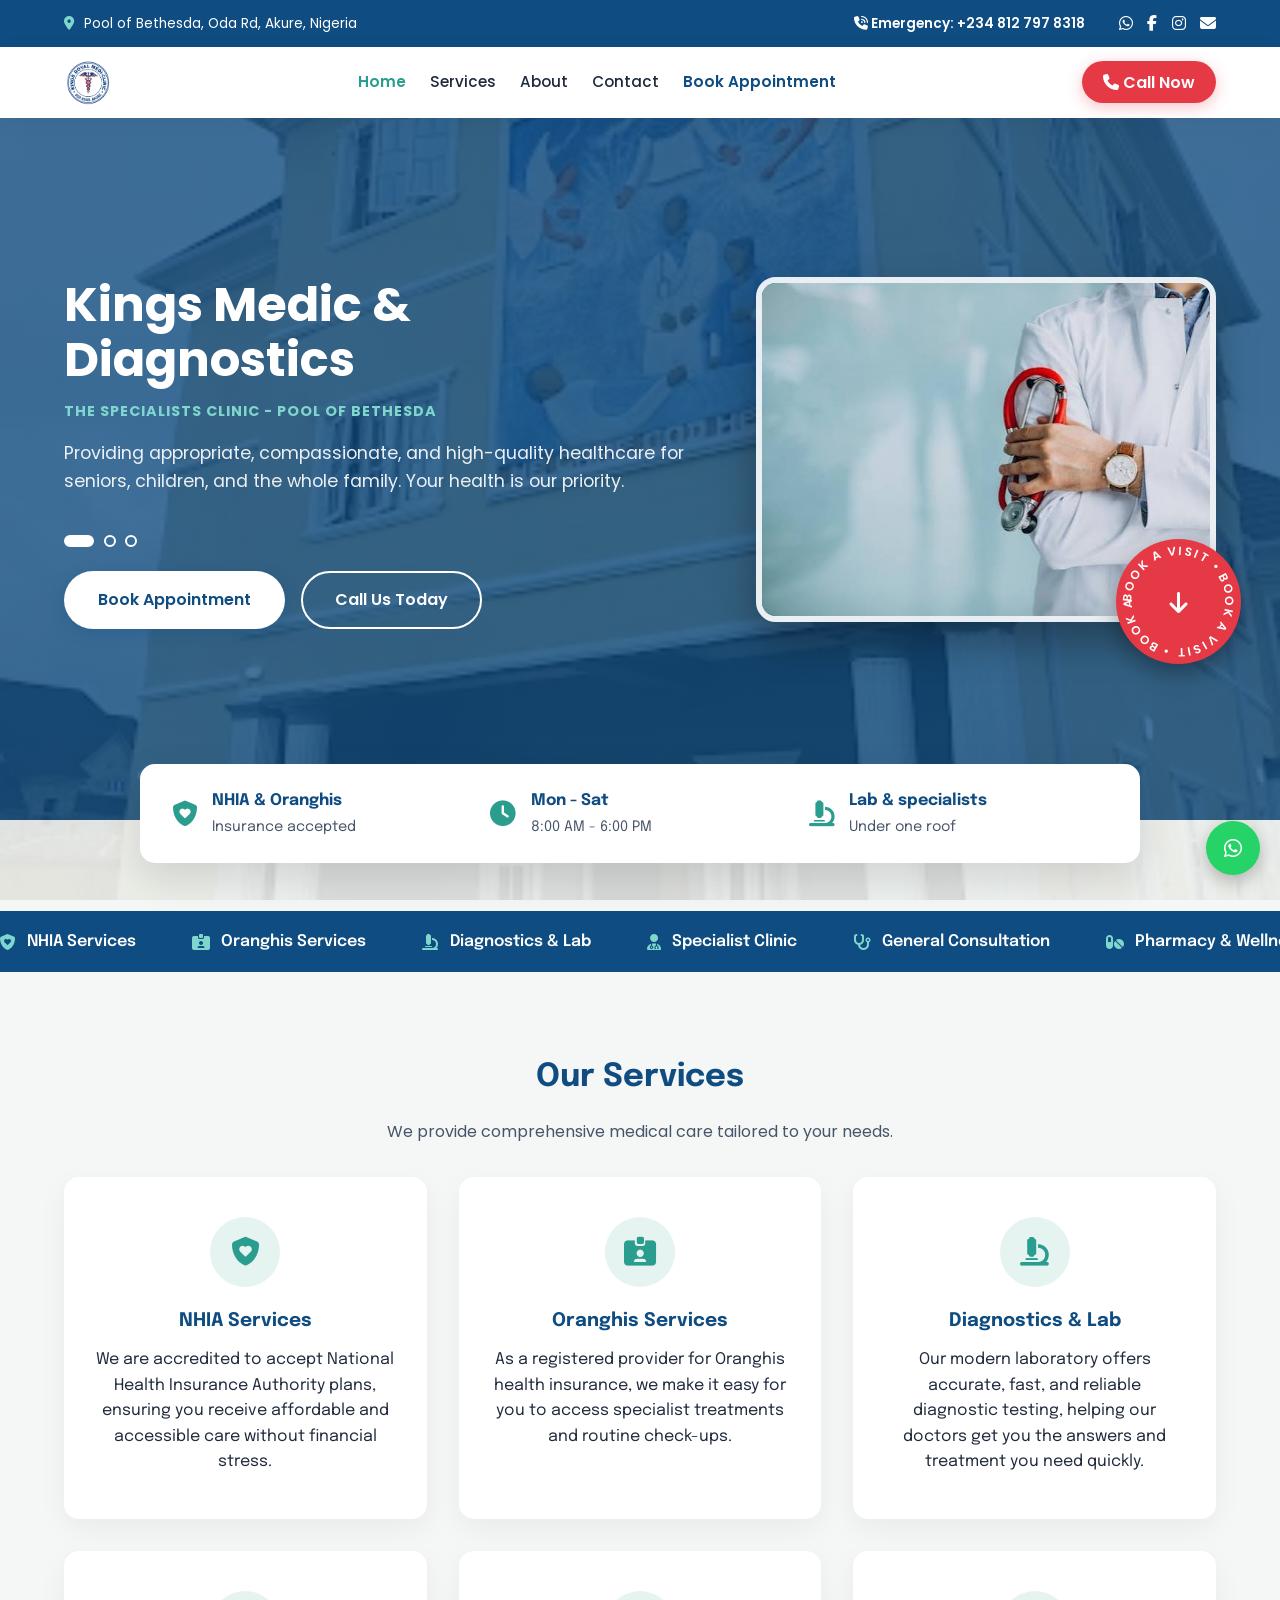
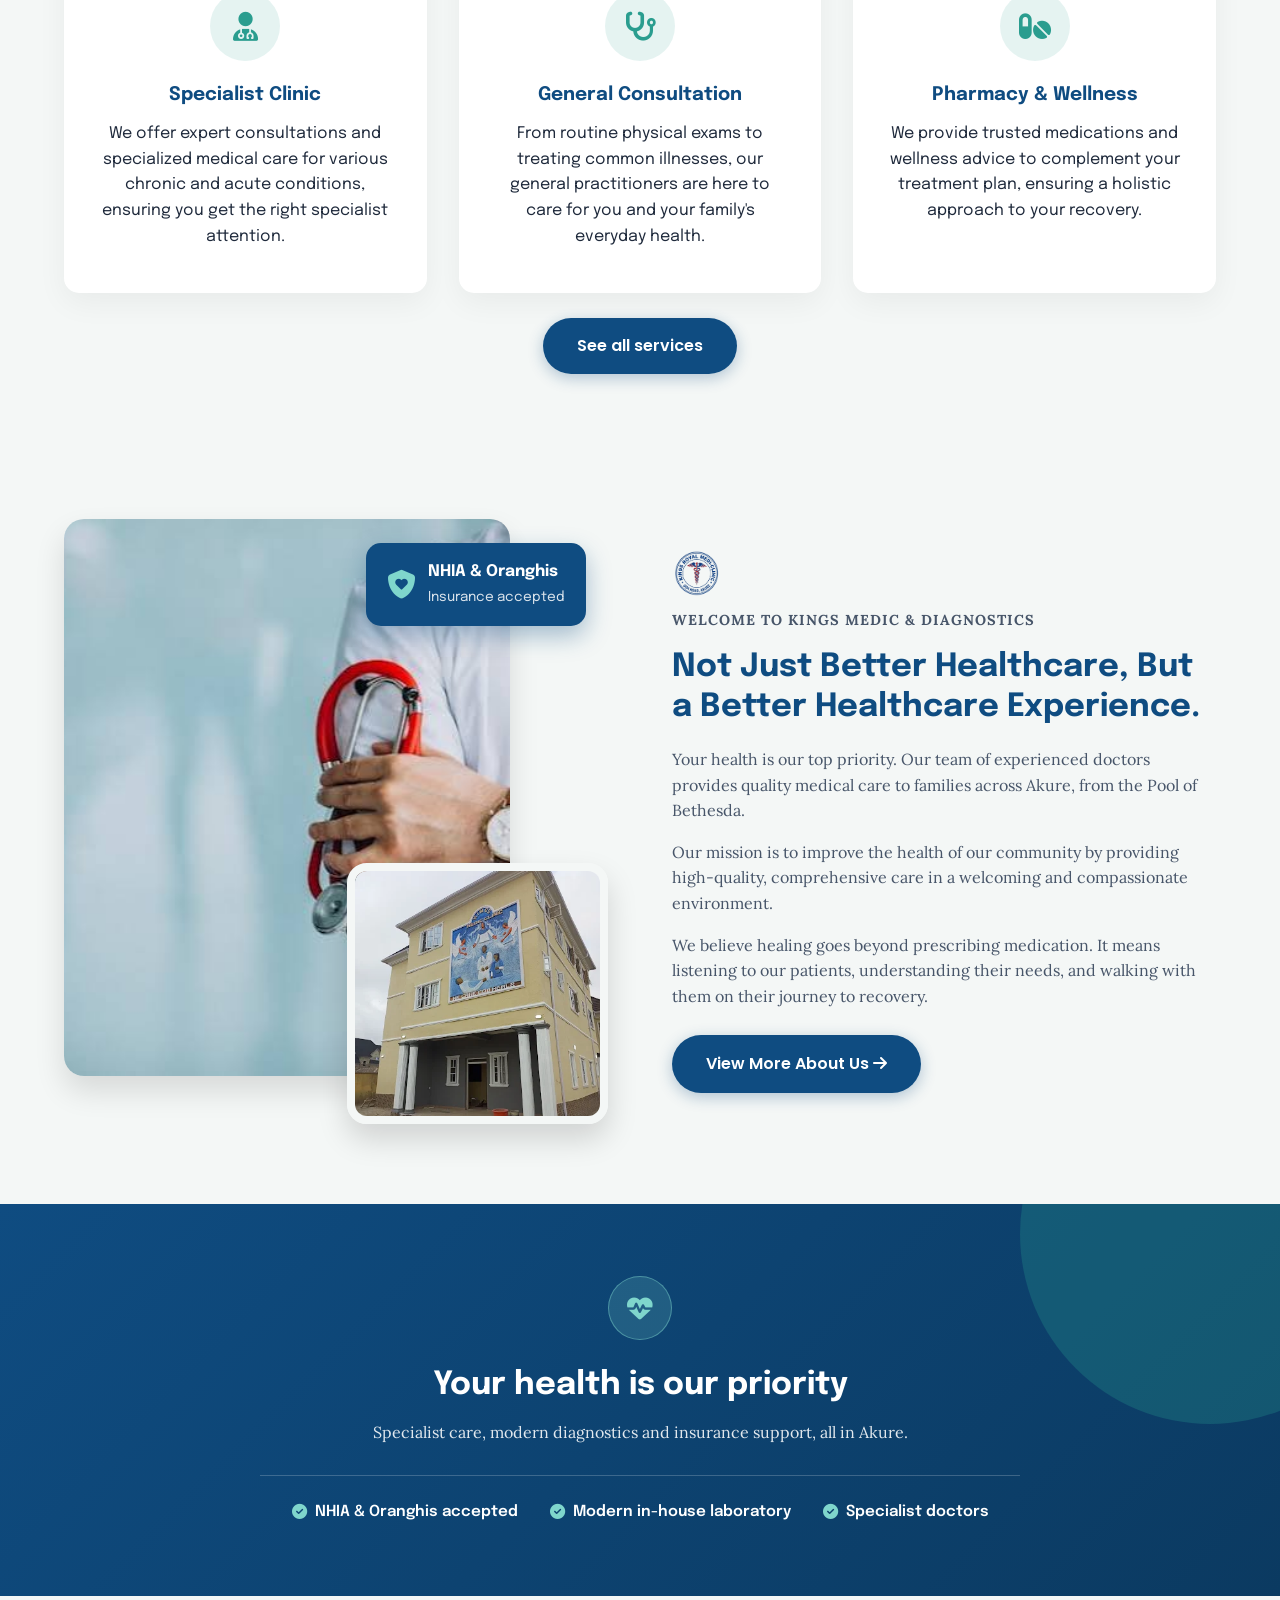
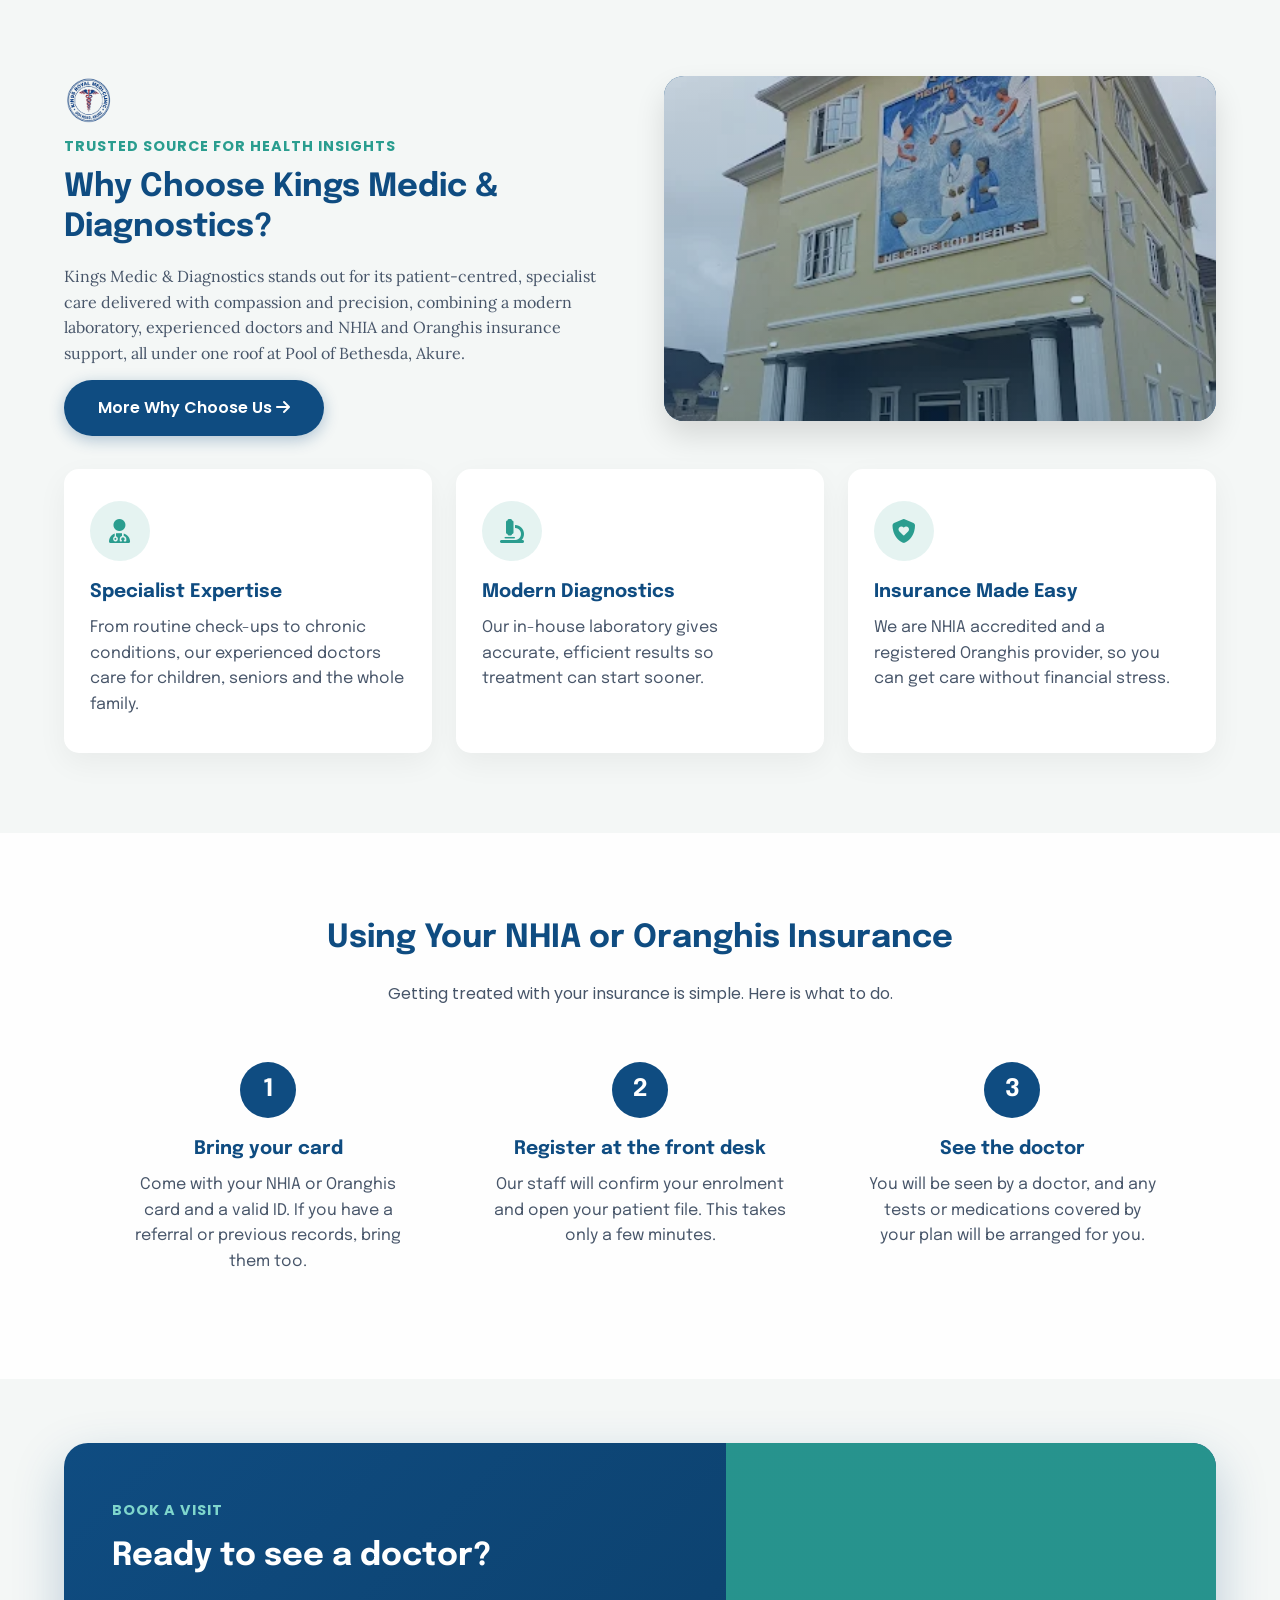
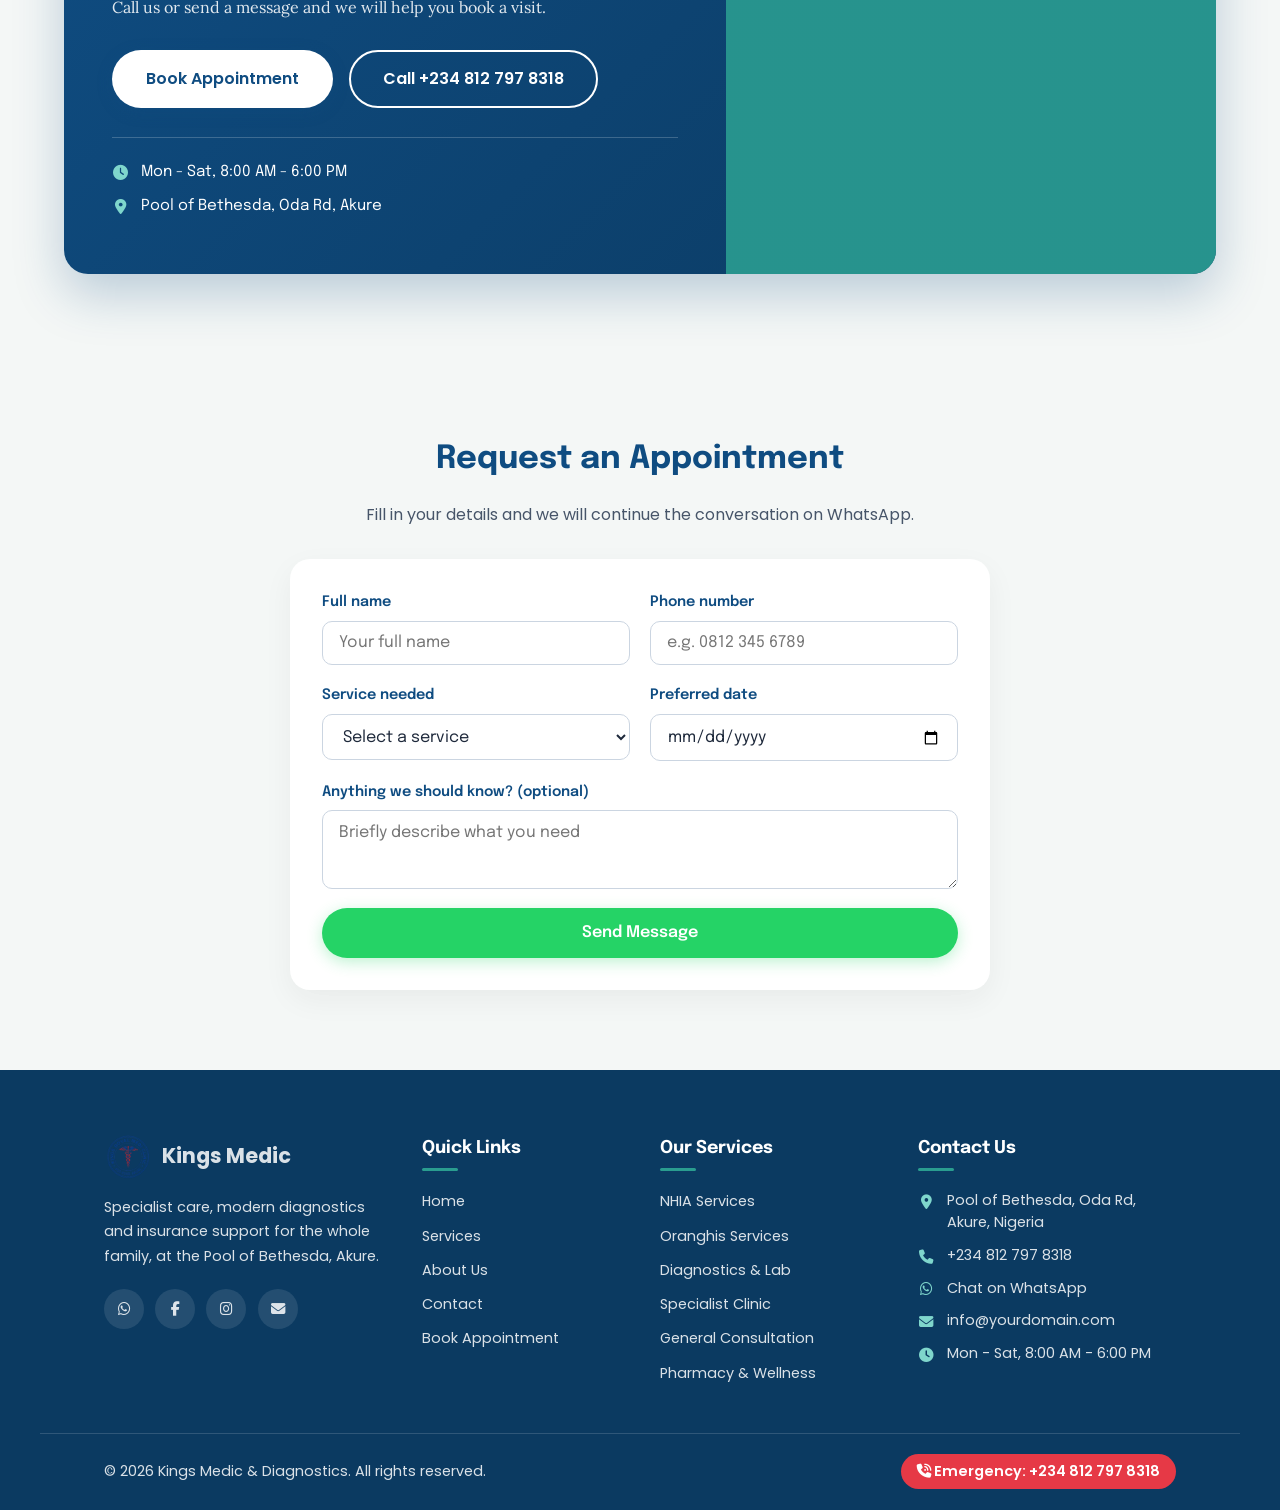
==== commit 8f0971bc: "changes made" ====
--- a/index.html
+++ b/index.html
@@ -34,7 +34,7 @@
     <header class="header">
         <a href="index.html" class="logo">
             <img src="images/kings-logo.png" alt="Kings Medic Logo">
-            <span>Kings Medic</span>
+            <!-- <span>Kings Medic</span> -->
         </a>
         <button class="menu-toggle" id="menuToggle" aria-label="Open menu" aria-expanded="false" aria-controls="mainNav">
             <i class="fa-solid fa-bars"></i>
@@ -45,6 +45,7 @@
             <a href="about.html">About</a>
             <a href="contact.html">Contact</a>
             <a href="#appointment" class="nav-book">Book Appointment</a>
+            <a href="tel:+2348127978318" class="btn-call"><i class="fa-solid fa-phone"></i> Call Now</a>
         </nav>
         <nav>
             <a href="tel:+2348127978318" class="btn-call"><i class="fa-solid fa-phone"></i> Call Now</a>
@@ -159,16 +160,18 @@
                 <i class="fa-solid fa-shield-heart"></i>
                 <div><strong>NHIA & Oranghis</strong><span>Insurance accepted</span></div>
             </div>
+            <!-- Big white logo mark in the corner (shown on mobile only). Use a transparent logo mark, not the full wordmark. -->
+            <img src="images/kings-logo.png" alt="" class="welcome-mark" aria-hidden="true">
         </div>
 
         <div class="welcome-text">
             <img src="images/kings-logo.png" alt="" class="why-mark" aria-hidden="true">
             <p class="why-eyebrow">Welcome to Kings Medic & Diagnostics</p>
             <h2>Not Just Better Healthcare, But a Better Healthcare Experience.</h2>
-            <p>Your health is our top priority. Our team of experienced doctors provides quality medical care to families across Akure, from the Pool of Bethesda.</p>
+            <blockquote>Your health is our top priority. Our team of experienced doctors provides quality medical care to families across Akure, from the Pool of Bethesda.</blockquote>
             <p>Our mission is to improve the health of our community by providing high-quality, comprehensive care in a welcoming and compassionate environment.</p>
             <p>We believe healing goes beyond prescribing medication. It means listening to our patients, understanding their needs, and walking with them on their journey to recovery.</p>
-            <a href="about.html" class="btn-primary">View More About Us</a>
+            <a href="about.html" class="btn-primary">View More About Us <i class="fa-solid fa-arrow-right"></i></a>
         </div>
     </section>
 
@@ -194,7 +197,7 @@
                 <p class="why-eyebrow">Trusted Source for Health Insights</p>
                 <h2>Why Choose Kings Medic & Diagnostics?</h2>
                 <p class="why-lead">Kings Medic & Diagnostics stands out for its patient-centred, specialist care delivered with compassion and precision, combining a modern laboratory, experienced doctors and NHIA and Oranghis insurance support, all under one roof at Pool of Bethesda, Akure.</p>
-                <a href="about.html" class="btn-primary">More Why Choose Us</a>
+                <a href="about.html" class="btn-primary">More Why Choose Us <i class="fa-solid fa-arrow-right"></i></a>
             </div>
 
             <!-- Add your YouTube video ID in data-video (the part after v=). Leave empty to show the photo only. -->
@@ -375,9 +378,7 @@
     </footer>
 
     <div class="fab-bar">
-        <a href="#appointment" aria-label="Book appointment"><i class="fa-solid fa-calendar-check"></i><span>Book</span></a>
-        <a href="tel:+2348127978318" aria-label="Call us"><i class="fa-solid fa-phone"></i><span>Call</span></a>
-        <a href="https://wa.me/2348127978318?text=Hi%20there!" target="_blank" rel="noopener" aria-label="Chat on WhatsApp" class="fab-wa"><i class="fa-brands fa-whatsapp"></i><span>WhatsApp</span></a>
+        <a href="https://wa.me/2348127978318?text=Hi%20there!" target="_blank" rel="noopener" aria-label="Chat on WhatsApp" class="fab-wa"><i class="fa-brands fa-whatsapp"></i></a>
     </div>
 
     <script src="js/app.js"></script>
--- a/css/style.css
+++ b/css/style.css
@@ -516,7 +516,7 @@
     display: flex;
     justify-content: space-between;
     align-items: center;
-    flex-wrap: wrap;
+    /* flex-wrap: wrap; */
     gap: 0.4rem 1.5rem;
     padding: 0.55rem 5%;
     font-size: 0.85rem;
@@ -527,7 +527,7 @@
 .topbar-right { display: flex; align-items: center; gap: 1.2rem; flex-wrap: wrap; }
 
 .topbar-emergency {
-    background: #E63946;
+    /* background: #E63946; */
     padding: 0.25rem 0.9rem;
     border-radius: 50px;
     font-weight: 600;
@@ -695,21 +695,6 @@
 .fab-bar a.fab-wa { background: #25D366; }
 .fab-bar span { display: none; }
 
-@media (max-width: 600px) {
-    .fab-bar {
-        left: 0; right: 0; bottom: 0; flex-direction: row; gap: 0;
-        background: #FFFFFF; box-shadow: 0 -4px 20px rgba(0, 0, 0, 0.12);
-    }
-    .fab-bar a {
-        flex: 1; width: auto; height: auto; border-radius: 0; flex-direction: column;
-        gap: 0.15rem; padding: 0.55rem 0; font-size: 1.15rem;
-        background: transparent; color: #0F4C81; box-shadow: none;
-    }
-    .fab-bar a.fab-wa { background: transparent; color: #1ebe5a; }
-    .fab-bar span { display: block; font-size: 0.7rem; font-weight: 600; }
-    body { padding-bottom: 62px; }
-}
-
 @media (prefers-reduced-motion: reduce) {
     .reveal { opacity: 1; transform: none; transition: none; }
     .hero-slide { transition: none; }
@@ -766,7 +751,7 @@
     opacity: 0; visibility: hidden; transform: translateY(15px); transition: all 0.3s ease;
 }
 .to-top.show { opacity: 1; visibility: visible; transform: none; }
-@media (max-width: 600px) { .to-top { bottom: 75px; left: 15px; } }
+@media (max-width: 600px) { .to-top { bottom: 25px; left: 15px; } }
 
 @media (prefers-reduced-motion: reduce) {
     .marquee-track, .spin-badge svg { animation: none; }
@@ -784,8 +769,8 @@
     font-weight: 700; color: #2A9D8F; text-transform: uppercase;
     letter-spacing: 1px; font-size: 0.9rem; margin-bottom: 0.6rem;
 }
-.why-text h2 { text-align: left; font-size: 2.3rem; line-height: 1.2; margin-bottom: 1rem; }
-.why-lead { color: #475569; margin-bottom: 1.8rem; font-family: 'Lora', serif; font-size: 1.05rem; }
+.why-text h2 { text-align: left; line-height: 1.25; margin-bottom: 1rem; }
+.why-lead { color: #475569; margin-bottom: 1.8rem; font-family: 'Lora', serif; }
 
 .why-video {
     flex: 1 1 420px; position: relative; overflow: hidden; border-radius: 20px;
@@ -820,9 +805,6 @@
 .why-feature h3 { color: #0F4C81; margin-bottom: 0.5rem; }
 .why-feature p { color: #475569; }
 
-@media (max-width: 860px) {
-    .why-text h2 { font-size: 1.9rem; }
-}
 
 /* ===== Welcome section (replaces the About teaser on the homepage) ===== */
 .welcome {
@@ -849,13 +831,14 @@
 .welcome-badge span { font-size: 0.85rem; color: rgba(255,255,255,0.85); }
 
 .welcome-text { flex: 1 1 420px; }
-.welcome-text h2 { text-align: left; font-size: 2.2rem; line-height: 1.25; margin-bottom: 1.2rem; }
-.welcome-text p { color: #475569; margin-bottom: 1rem; font-family: 'Lora', serif; font-size: 1.05rem; }
+.welcome-text h2 { text-align: left; line-height: 1.25; margin-bottom: 1.2rem; }
+.welcome-text p { color: #475569; margin-bottom: 1rem; font-family: 'Lora', serif; }
+.welcome-text blockquote { color: #475569; margin-bottom: 1rem; font-family: 'Lora', serif; }
 .welcome-text .btn-primary { display: inline-block; margin-top: 0.6rem; }
+.welcome-mark { display: none; } /* mobile only */
 
 @media (max-width: 860px) {
     .welcome { gap: 2.5rem; }
-    .welcome-text h2 { font-size: 1.8rem; }
     .welcome-badge { right: 0; }
 }
 
@@ -880,8 +863,8 @@
     background: rgba(127, 214, 204, 0.18); color: #7FD6CC; font-size: 1.6rem;
     border: 1px solid rgba(127, 214, 204, 0.45);
 }
-.commit-band h2 { color: #FFFFFF; font-size: 2.2rem; margin-bottom: 0.6rem; }
-.commit-band p { color: rgba(255,255,255,0.88); font-family: 'Lora', serif; font-size: 1.1rem; }
+.commit-band h2 { color: #FFFFFF; margin-bottom: 0.6rem; }
+.commit-band p { color: rgba(255,255,255,0.88); font-family: 'Lora', serif; }
 .commit-points {
     list-style: none; display: flex; flex-wrap: wrap; justify-content: center;
     gap: 0.6rem 2rem; margin-top: 1.8rem; padding-top: 1.5rem;
@@ -898,8 +881,8 @@
 }
 .cta-copy { padding: 3.5rem 3rem; }
 .cta-eyebrow { color: #7FD6CC; }
-.cta-copy h2 { text-align: left; color: #FFFFFF; font-size: 2.3rem; margin-bottom: 0.8rem; }
-.cta-text { color: rgba(255,255,255,0.88); font-family: 'Lora', serif; font-size: 1.05rem; margin-bottom: 1.8rem; }
+.cta-copy h2 { text-align: left; color: #FFFFFF; margin-bottom: 0.8rem; }
+.cta-text { color: rgba(255,255,255,0.88); font-family: 'Lora', serif; margin-bottom: 1.8rem; }
 .cta-contact {
     list-style: none; display: grid; gap: 0.6rem; margin-top: 1.8rem; padding-top: 1.4rem;
     border-top: 1px solid rgba(255,255,255,0.2); font-family: 'Epilogue', sans-serif; font-size: 0.95rem;
@@ -914,15 +897,13 @@
 
 @media (max-width: 860px) {
     .commit-band { padding: 3.5rem 5%; }
-    .commit-band h2 { font-size: 1.8rem; }
     .cta-card { grid-template-columns: 1fr; }
     .cta-copy { padding: 2.5rem 1.6rem; }
-    .cta-copy h2 { font-size: 1.9rem; }
     .cta-photo-side { min-height: 220px; order: -1; }
 }
 
 /* ===== Footer ===== */
-.site-footer { background: #0b3a61; color: rgba(255,255,255,0.85); text-align: left; padding: 0; font-size: 0.95rem; }
+.site-footer { background: #0b3a61; color: rgba(255,255,255,0.85); text-align: left; padding: 0; font-size: 0.9rem; }
 .footer-grid {
     max-width: 1200px; margin: 0 auto; padding: 4rem 5% 3rem;
     display: grid; grid-template-columns: 1.4fr 1fr 1.1fr 1.3fr; gap: 2.5rem;
@@ -953,7 +934,7 @@
 .footer-bottom {
     border-top: 1px solid rgba(255,255,255,0.15); padding: 1.3rem 5%;
     display: flex; justify-content: space-between; align-items: center; flex-wrap: wrap; gap: 0.8rem;
-    max-width: 1200px; margin: 0 auto; font-size: 0.88rem;
+    max-width: 1200px; margin: 0 auto; font-size: 0.9rem;
 }
 .footer-emergency {
     background: #E63946; color: #FFFFFF; text-decoration: none; font-weight: 600;
@@ -1001,8 +982,8 @@
     max-width: 1200px; margin: 0 auto; padding: 5rem 5%;
 }
 .journey-text { flex: 1 1 420px; }
-.journey-text h2 { text-align: left; font-size: 2.2rem; }
-.journey-text p { color: #475569; margin-bottom: 1rem; font-family: 'Lora', serif; font-size: 1.05rem; }
+.journey-text h2 { text-align: left; }
+.journey-text p { color: #475569; margin-bottom: 1rem; font-family: 'Lora', serif; }
 .journey-text .btn-outline { display: inline-block; margin-top: 0.6rem; }
 .journey-list { flex: 1 1 400px; margin: 0; max-width: none; background: transparent; }
 .journey-list li { background: #FFFFFF; box-shadow: 0 10px 30px rgba(0,0,0,0.05); }
@@ -1077,6 +1058,155 @@
 
 @media (max-width: 860px) {
     .about-hero { padding: 3.5rem 5% 6rem; }
-    .about-hero h1 { font-size: 2.1rem; }
-    .journey-text h2 { font-size: 1.8rem; }
+    .about-hero h1 { font-size: 2.2rem; }
+}
+
+/* ===== Mobile refinements ===== */
+/* Desktop: only the standalone Call Now button shows; the one inside the menu is for phones */
+.main-nav .btn-call { display: none; }
+
+@media (max-width: 860px) {
+    /* Logo at the left end, menu button at the right end */
+    .header { padding: 0.6rem 5%; }
+    .header > nav:not(.main-nav) { display: none; }
+    .menu-toggle { display: block; margin-left: auto; padding: 0.5rem 0.6rem; line-height: 1; }
+
+    /* Call Now lives inside the dropdown on phones */
+    .main-nav .btn-call { display: block; text-align: center; margin: 1rem 0 0; }
+
+    /* Keep the spinning badge inside the screen on tablets */
+    .spin-badge { width: 105px; height: 105px; right: 8px; bottom: -30px; }
+
+    .why-top, .journey, .welcome { gap: 2rem; }
+}
+
+@media (max-width: 560px) {
+    /* Top bar: emergency on the left, social icons on the right, no overflow */
+    .topbar { padding-left: 5%; padding-right: 5%; }
+    .topbar-right { width: 100%; justify-content: space-between; gap: 0.4rem 0.8rem; }
+    .topbar-emergency { padding: 0.2rem 0; }
+    .topbar-social { gap: 0.7rem; }
+
+    /* Tighter vertical rhythm */
+    .services, .welcome, .why-choose, .insurance, .appointment, .journey,
+    .values-band, .team-depts, .partners, .faq, .insights, .contact { padding-top: 3.5rem; padding-bottom: 3.5rem; }
+    .commit-band { padding-top: 3rem; padding-bottom: 3rem; }
+    .cta-section { padding-top: 3rem; padding-bottom: 3.5rem; }
+    .about-hero { padding-bottom: 5.5rem; }
+
+    /* Welcome collage */
+    .welcome-badge { top: 0.8rem; right: 0; padding: 0.7rem 0.9rem; }
+    .welcome-badge i { font-size: 1.4rem; }
+
+    /* Cards and grids */
+    .partner-badge { min-width: 0; width: 100%; padding: 1.2rem 1.4rem; }
+    .values-grid { grid-template-columns: repeat(2, 1fr); gap: 1.8rem 1rem; }
+    .value-item:last-child { grid-column: 1 / -1; }
+    .why-play { width: 64px; height: 64px; font-size: 1.3rem; box-shadow: 0 0 0 7px rgba(255,255,255,0.35); }
+    .cta-copy { padding: 2rem 1.4rem; }
+}
+
+@media (max-width: 480px) {
+    /* Full-width, easy-to-tap buttons */
+    .hero-buttons a { flex: 1 1 100%; }
+    .footer-brand p { max-width: none; }
+}
+
+/* ===== Mobile: match reference design (Welcome + Why Choose Us) ===== */
+:root { --navy-deep: #03073d; --mint: #2de0b9; --ink: #0a1a2f; --soft: #6b7280; }
+
+@media (max-width: 860px) {
+  .welcome, .why-choose { padding: 3rem 5%; }
+  .welcome, .why-top { gap: 2.5rem; }
+
+  /* Collage */
+  .welcome-images { flex: 1 1 100%; padding: 0; }
+  .welcome-main { width: 100%; aspect-ratio: 5 / 6; border-radius: 28px; }
+  .welcome-small {
+    top: 4%; left: 3.5%; right: auto; bottom: auto;
+    width: 27%; aspect-ratio: 3 / 4; border: 0; border-radius: 22px;
+  }
+  .welcome-badge {
+    top: auto; right: 1.5%; bottom: 3%; width: 52%; height: 54%;
+    flex-direction: column; align-items: flex-start; justify-content: space-between;
+    padding: 1.5rem 1.3rem; border-radius: 28px; background: var(--navy-deep);
+  }
+  .welcome-badge i { font-size: 2.4rem; color: #fff; }
+  .welcome-badge strong { font-size: 1.4rem; line-height: 1.2; color: var(--mint); }
+  .welcome-badge span { font-size: 1rem; font-weight: 600; color: #fff; }
+  .welcome-mark {
+    display: block; position: absolute; left: 0; bottom: 0; width: 28%; z-index: 2;
+    filter: brightness(0) invert(1); border-radius: 0;
+  }
+
+  /* Welcome text */
+  .welcome-text .why-eyebrow, .why-text .why-eyebrow {
+    text-transform: none; letter-spacing: 0; font-weight: 400;
+    font-size: 1.1rem; color: var(--soft); margin: 0;
+  }
+  .welcome-text .why-mark { margin-bottom: 0.5rem; }
+  .welcome-text h2, .why-text h2 { font-size: 1.9rem; line-height: 1.35; color: var(--ink); margin: 1rem 0; }
+  .welcome-text p, .why-lead {
+    font-family: 'Poppins', sans-serif; font-size: 1.05rem; line-height: 1.8; color: var(--soft);
+  }
+  .welcome-text blockquote {
+    border-left: 5px solid var(--mint); padding-left: 1.5rem; margin: 1.5rem 0;
+    font-family: 'Poppins', sans-serif; font-size: 1.15rem; line-height: 1.8; color: var(--ink);
+  }
+
+  /* Buttons */
+  .welcome-text .btn-primary, .why-text .btn-primary {
+    background: var(--navy-deep); border-radius: 20px; box-shadow: none;
+    padding: 1.1rem 1.8rem; font-weight: 500;
+  }
+  .btn-primary i { margin-left: 0.5rem; }
+
+  /* Why choose: logo mark sits beside the eyebrow */
+  .why-text { display: grid; grid-template-columns: auto 1fr; align-items: center; column-gap: 0.8rem; }
+  .why-text .why-mark { height: 40px; margin: 0; }
+  .why-text h2, .why-text .why-lead, .why-text .btn-primary { grid-column: 1 / -1; }
+  .why-text .btn-primary { justify-self: start; }
+
+  /* Video */
+  .why-video { aspect-ratio: 1 / 1.04; border-radius: 28px; box-shadow: none; }
+  .why-video::after { display: none; }
+  .why-play {
+    width: 110px; height: 110px; background: #fff; color: var(--navy-deep);
+    box-shadow: none; font-size: 2rem;
+  }
+
+  /* Features: icon left, text right, no cards */
+  .why-features { grid-template-columns: 1fr; gap: 2.2rem; margin-top: 2.5rem; }
+  .why-feature {
+    display: grid; grid-template-columns: 96px 1fr; column-gap: 1.5rem; align-items: start;
+    background: none; box-shadow: none; padding: 0; border: 0;
+  }
+  .why-feature:hover { transform: none; }
+  .why-feature .service-icon {
+    grid-row: 1 / span 2; width: 96px; height: 96px; margin: 0;
+    background: var(--navy-deep); color: #fff; font-size: 2.2rem;
+  }
+  .why-feature:hover .service-icon { background: var(--navy-deep); }
+  .why-feature h3 { font-size: 1.4rem; color: var(--ink); }
+  .why-feature p { color: var(--soft); line-height: 1.8; }
+}
+
+/* Phones: keep the welcome padding rule from the 560px block from overriding the new spacing */
+@media (max-width: 560px) {
+  .welcome, .why-choose { padding-top: 3rem; padding-bottom: 3rem; }
+}
+
+/* ===== Mobile: Our Services in 2 columns (1 column on very narrow phones) ===== */
+@media (max-width: 600px) {
+  .services .service-grid {
+    display: grid; grid-template-columns: repeat(2, 1fr); gap: 0.9rem; margin-top: 1.5rem;
+  }
+  .services .service-card { max-width: none; padding: 1.4rem 0.9rem; border-radius: 14px; }
+  .services .service-icon { width: 52px; height: 52px; font-size: 1.3rem; margin-bottom: 0.8rem; }
+  .services .service-card h3 { font-size: 1rem; line-height: 1.3; margin-bottom: 0.5rem; }
+  .services .service-card p { font-size: 0.82rem; line-height: 1.55; }
+}
+
+@media (max-width: 340px) {
+  .services .service-grid { grid-template-columns: 1fr; }
 }
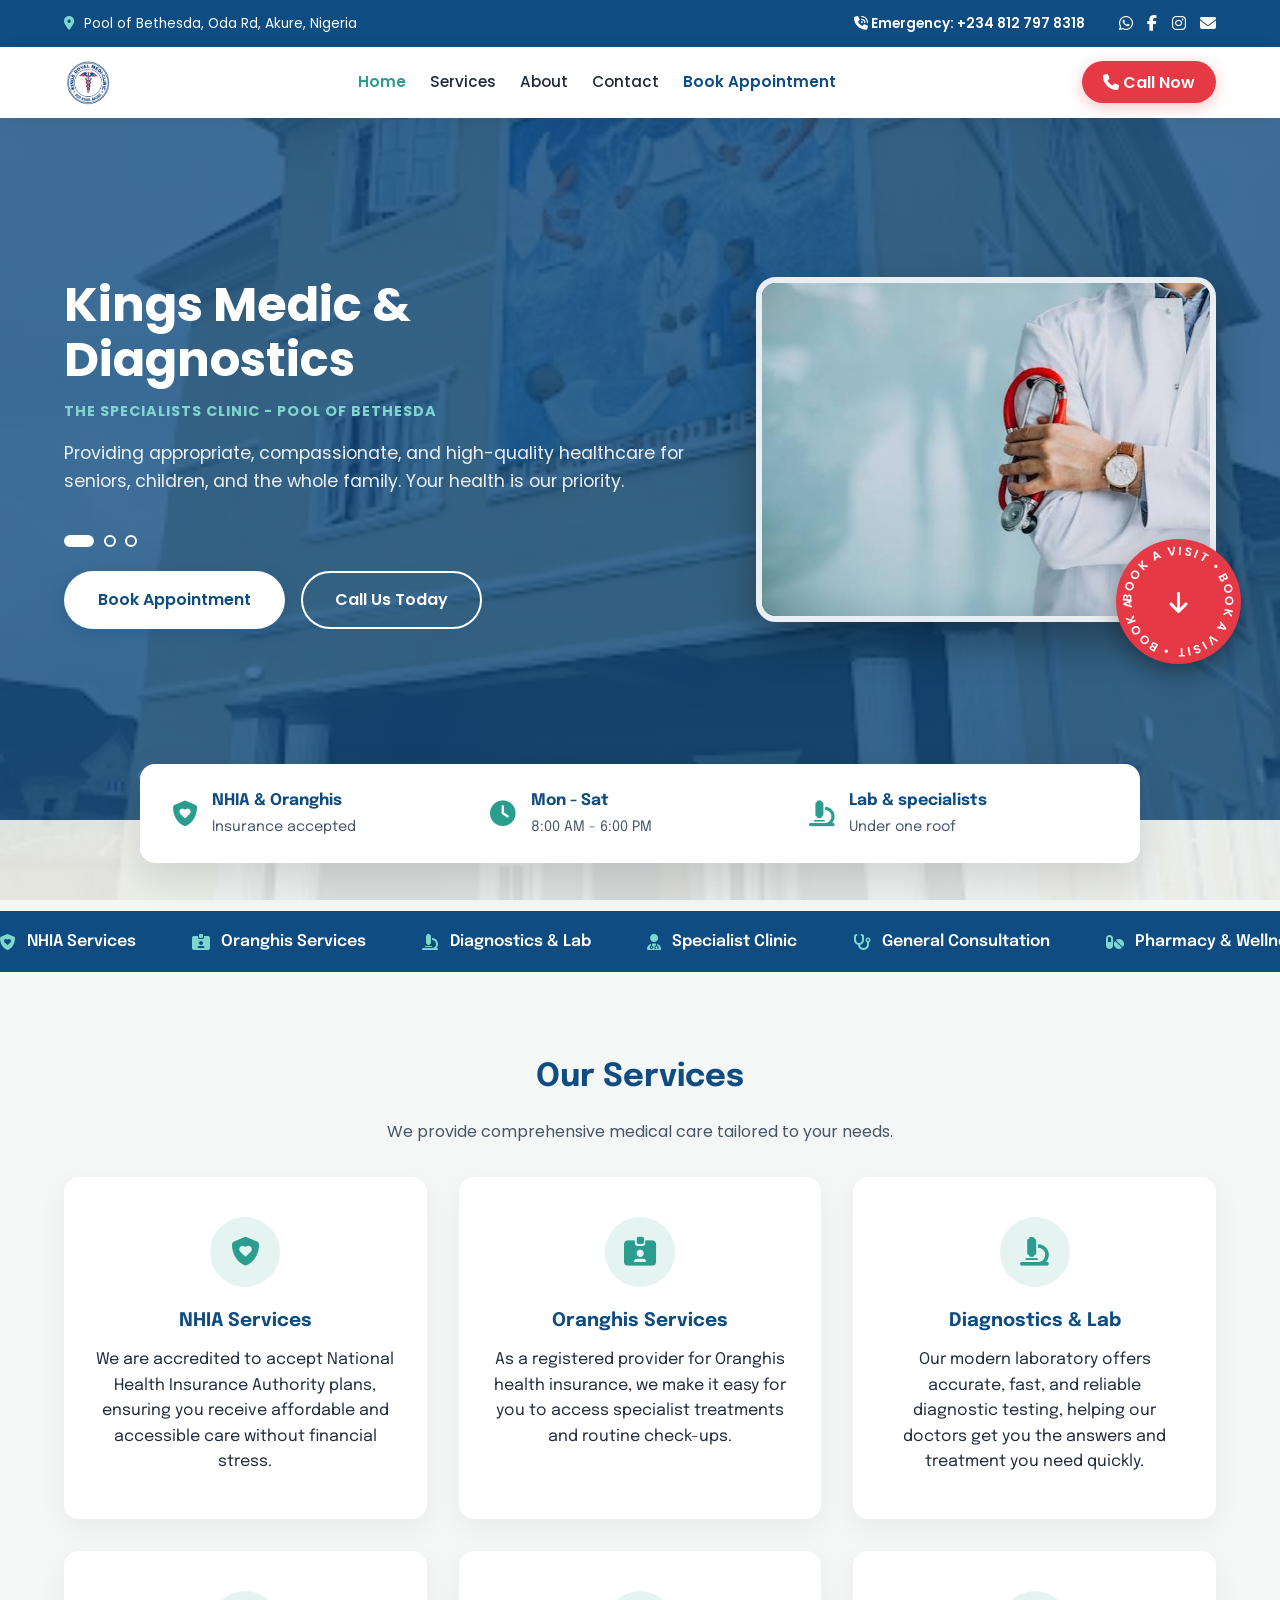
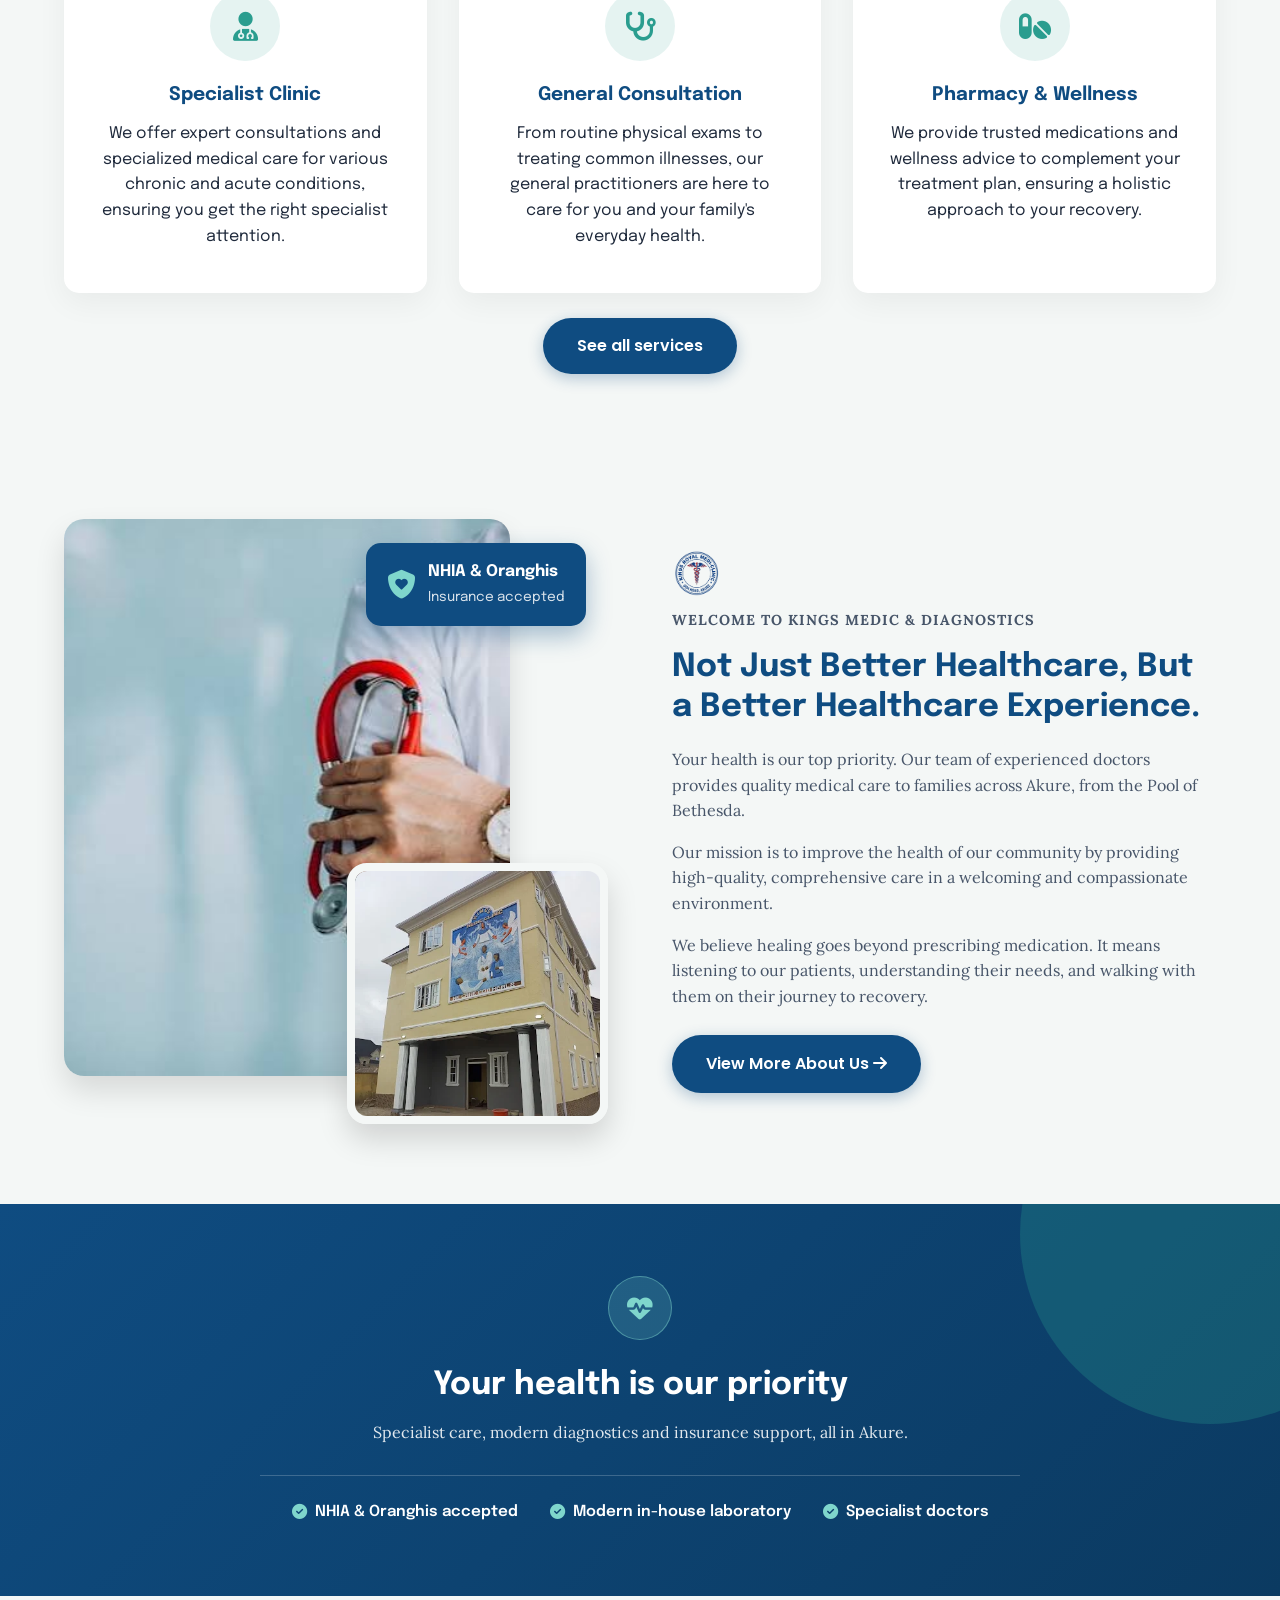
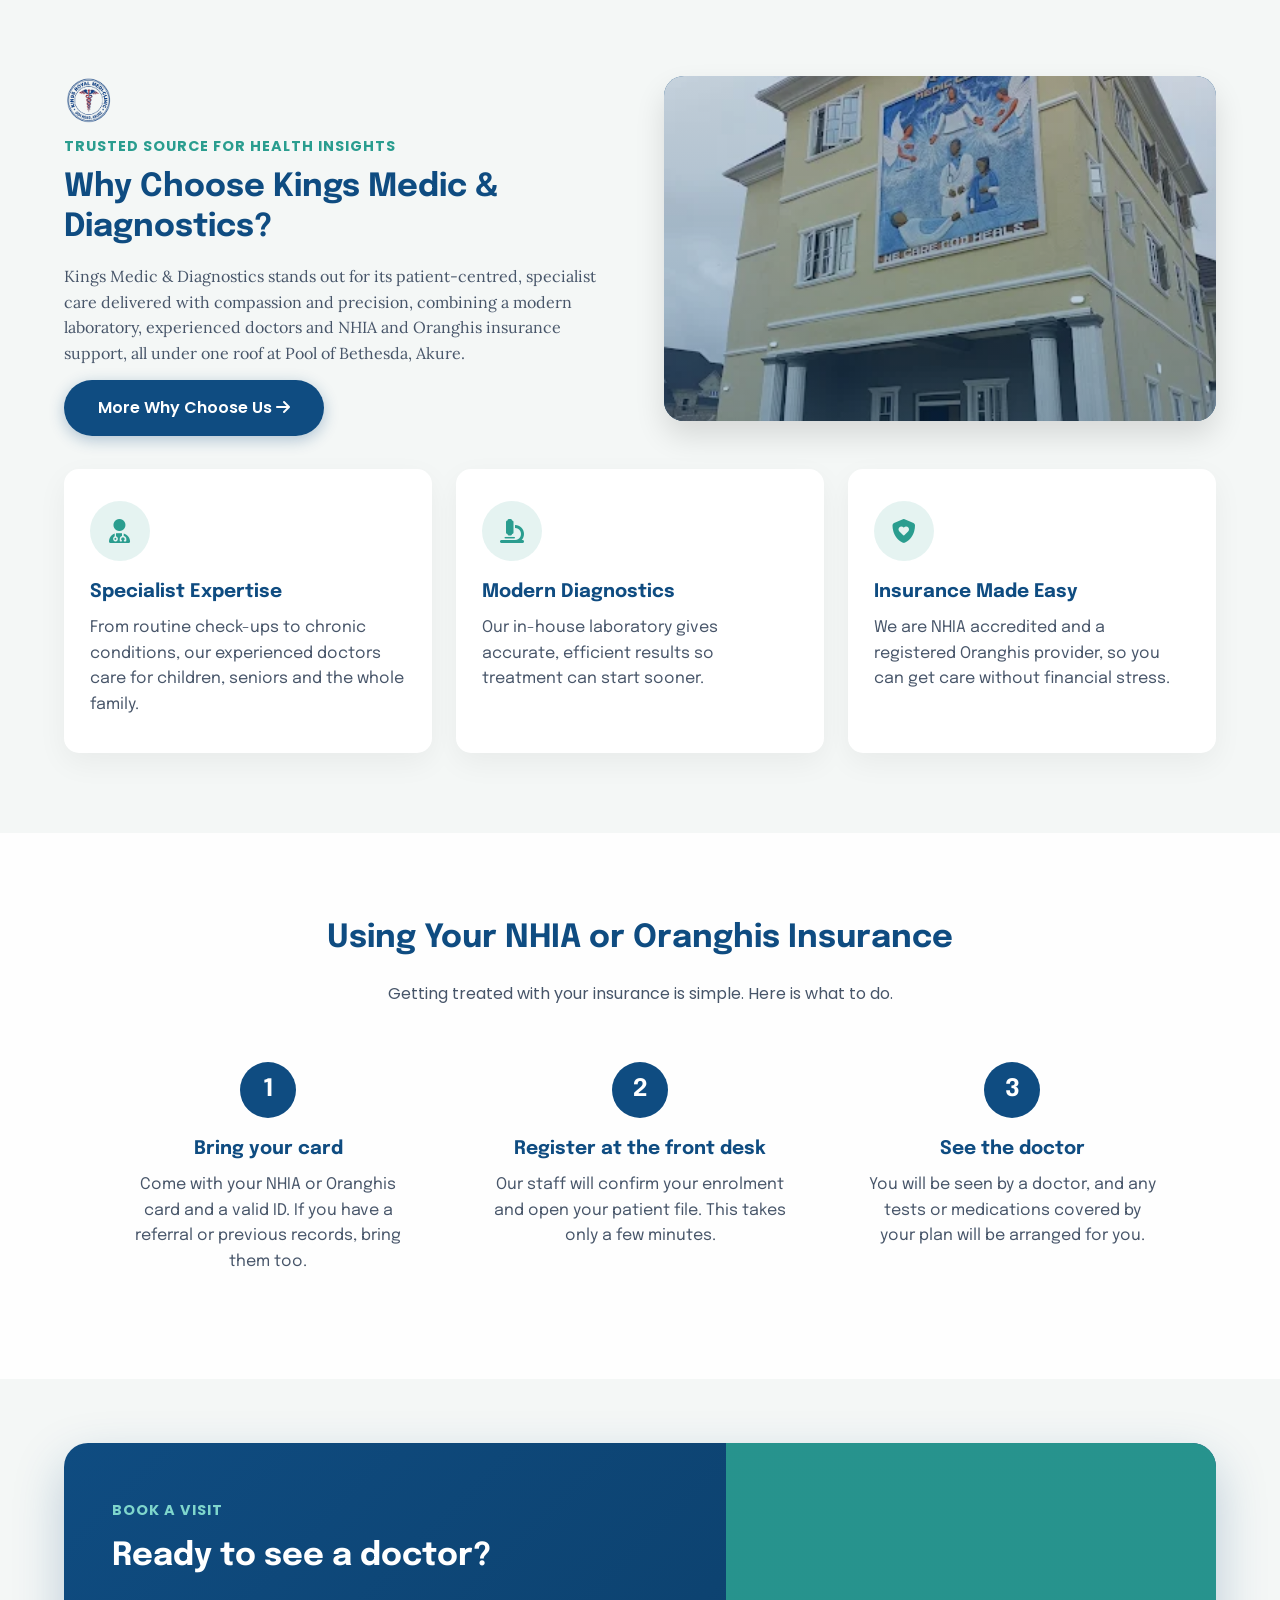
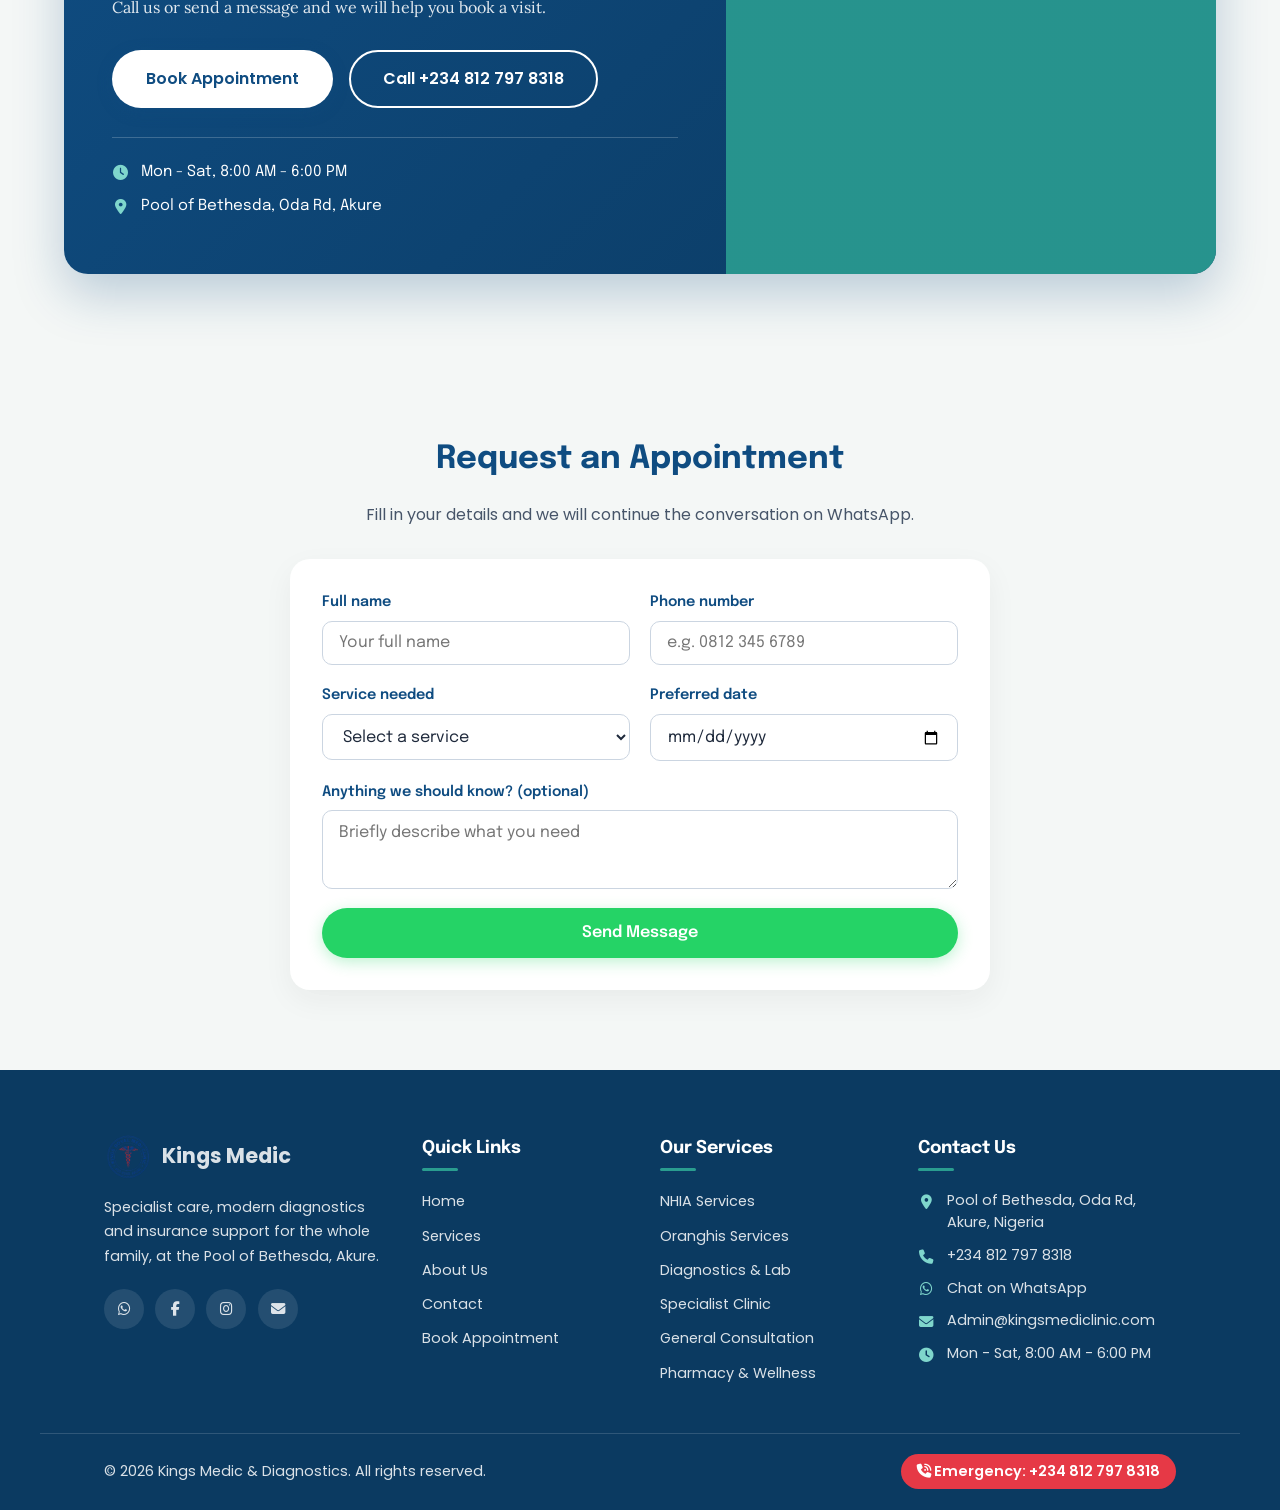
==== commit 8e536f18: "mail added" ====
--- a/index.html
+++ b/index.html
@@ -332,7 +332,7 @@
                     <!-- Replace the links below with your real pages -->
                     <a href="https://facebook.com/yourpage" target="_blank" rel="noopener" aria-label="Facebook"><i class="fa-brands fa-facebook-f"></i></a>
                     <a href="https://instagram.com/yourpage" target="_blank" rel="noopener" aria-label="Instagram"><i class="fa-brands fa-instagram"></i></a>
-                    <a href="mailto:info@yourdomain.com" aria-label="Email"><i class="fa-solid fa-envelope"></i></a>
+                    <a href="mailto:Admin@kingsmediclinic.com" aria-label="Email"><i class="fa-solid fa-envelope"></i></a>
                 </div>
             </div>
 
@@ -365,7 +365,7 @@
                     <li><i class="fa-solid fa-location-dot"></i><span>Pool of Bethesda, Oda Rd, Akure, Nigeria</span></li>
                     <li><i class="fa-solid fa-phone"></i><a href="tel:+2348127978318">+234 812 797 8318</a></li>
                     <li><i class="fa-brands fa-whatsapp"></i><a href="https://wa.me/2348127978318" target="_blank" rel="noopener">Chat on WhatsApp</a></li>
-                    <li><i class="fa-solid fa-envelope"></i><a href="mailto:info@yourdomain.com">info@yourdomain.com</a></li>
+                    <li><i class="fa-solid fa-envelope"></i><a href="mailto:Admin@kingsmediclinic.com">Admin@kingsmediclinic.com</a></li>
                     <li><i class="fa-solid fa-clock"></i><span>Mon - Sat, 8:00 AM - 6:00 PM</span></li>
                 </ul>
             </div>
@@ -377,9 +377,9 @@
         </div>
     </footer>
 
-    <div class="fab-bar">
+    <!-- <div class="fab-bar">
         <a href="https://wa.me/2348127978318?text=Hi%20there!" target="_blank" rel="noopener" aria-label="Chat on WhatsApp" class="fab-wa"><i class="fa-brands fa-whatsapp"></i></a>
-    </div>
+    </div> -->
 
     <script src="js/app.js"></script>
 </body>
--- a/css/style.css
+++ b/css/style.css
@@ -1,6 +1,13 @@
-* { margin: 0; padding: 0; box-sizing: border-box; }
-
-html { scroll-behavior: smooth; scroll-padding-top: 90px; }
+* {
+    margin: 0;
+    padding: 0;
+    box-sizing: border-box;
+}
+
+html {
+    scroll-behavior: smooth;
+    scroll-padding-top: 90px;
+}
 
 body {
     font-family: 'Poppins', sans-serif;
@@ -26,9 +33,28 @@
 }
 
 /* Background shapes */
-.bg-shape { position: absolute; border-radius: 50%; z-index: -1; opacity: 0.15; }
-.bg-shape:nth-of-type(1) { width: 300px; height: 300px; background: #2A9D8F; top: -50px; right: -50px; }
-.bg-shape:nth-of-type(2) { width: 250px; height: 250px; background: #E63946; top: 800px; left: -100px; }
+.bg-shape {
+    position: absolute;
+    border-radius: 50%;
+    z-index: -1;
+    opacity: 0.15;
+}
+
+.bg-shape:nth-of-type(1) {
+    width: 300px;
+    height: 300px;
+    background: #2A9D8F;
+    top: -50px;
+    right: -50px;
+}
+
+.bg-shape:nth-of-type(2) {
+    width: 250px;
+    height: 250px;
+    background: #E63946;
+    top: 800px;
+    left: -100px;
+}
 
 /* Emergency bar */
 .emergency-bar {
@@ -42,7 +68,12 @@
     align-items: center;
     gap: 0.6rem;
 }
-.emergency-bar a { color: #FFFFFF; font-weight: 700; text-decoration: underline; }
+
+.emergency-bar a {
+    color: #FFFFFF;
+    font-weight: 700;
+    text-decoration: underline;
+}
 
 /* Header */
 .header {
@@ -66,9 +97,19 @@
     color: #0F4C81;
     text-decoration: none;
 }
-.logo img { height: 45px; width: auto; border-radius: 5px; }
-
-.main-nav { display: flex; align-items: center; gap: 1.5rem; }
+
+.logo img {
+    height: 45px;
+    width: auto;
+    border-radius: 5px;
+}
+
+.main-nav {
+    display: flex;
+    align-items: center;
+    gap: 1.5rem;
+}
+
 .main-nav a {
     text-decoration: none;
     color: #1E293B;
@@ -76,9 +117,15 @@
     font-size: 0.95rem;
     transition: color 0.3s;
 }
-.main-nav a:hover { color: #2A9D8F; }
-
-.nav-book { color: #0F4C81 !important; font-weight: 600 !important; }
+
+.main-nav a:hover {
+    color: #2A9D8F;
+}
+
+.nav-book {
+    color: #0F4C81 !important;
+    font-weight: 600 !important;
+}
 
 .main-nav .btn-call {
     background-color: #E63946;
@@ -89,6 +136,7 @@
     box-shadow: 0 4px 15px rgba(230, 57, 70, 0.3);
     transition: all 0.3s ease;
 }
+
 .main-nav .btn-call:hover {
     background-color: #d62839;
     color: #FFFFFF;
@@ -115,8 +163,18 @@
     gap: 2rem;
     position: relative;
 }
-.hero-content, .hero-image-container { flex: 1 1 400px; }
-.hero-content h1 { font-size: 2.8rem; color: #0F4C81; margin-bottom: 0.5rem; line-height: 1.2; }
+
+.hero-content,
+.hero-image-container {
+    flex: 1 1 400px;
+}
+
+.hero-content h1 {
+    font-size: 2.8rem;
+    color: #0F4C81;
+    margin-bottom: 0.5rem;
+    line-height: 1.2;
+}
 
 .subtitle {
     font-weight: 700;
@@ -126,11 +184,22 @@
     letter-spacing: 1px;
     font-size: 0.9rem;
 }
-.description { margin-bottom: 2rem; font-size: 1.1rem; color: #475569; }
-
-.hero-buttons { display: flex; gap: 1rem; flex-wrap: wrap; }
-
-.btn-primary, .btn-secondary, .btn-outline {
+
+.description {
+    margin-bottom: 2rem;
+    font-size: 1.1rem;
+    color: #475569;
+}
+
+.hero-buttons {
+    display: flex;
+    gap: 1rem;
+    flex-wrap: wrap;
+}
+
+.btn-primary,
+.btn-secondary,
+.btn-outline {
     padding: 0.9rem 2rem;
     text-decoration: none;
     border-radius: 50px;
@@ -142,12 +211,41 @@
     font-size: 1rem;
     cursor: pointer;
 }
-.btn-primary { background-color: #0F4C81; color: #FFFFFF; box-shadow: 0 4px 15px rgba(15, 76, 129, 0.3); }
-.btn-primary:hover { background-color: #0b3a61; transform: translateY(-3px); box-shadow: 0 8px 25px rgba(15, 76, 129, 0.5); }
-.btn-outline { color: #0F4C81; border-color: #0F4C81; }
-.btn-outline:hover { background: #0F4C81; color: #FFFFFF; transform: translateY(-3px); }
-.btn-secondary { background-color: #25D366; color: #FFFFFF; box-shadow: 0 4px 15px rgba(37, 211, 102, 0.3); }
-.btn-secondary:hover { background-color: #1ebe5a; transform: translateY(-3px); box-shadow: 0 8px 25px rgba(37, 211, 102, 0.5); }
+
+.btn-primary {
+    background-color: #0F4C81;
+    color: #FFFFFF;
+    box-shadow: 0 4px 15px rgba(15, 76, 129, 0.3);
+}
+
+.btn-primary:hover {
+    background-color: #0b3a61;
+    transform: translateY(-3px);
+    box-shadow: 0 8px 25px rgba(15, 76, 129, 0.5);
+}
+
+.btn-outline {
+    color: #0F4C81;
+    border-color: #0F4C81;
+}
+
+.btn-outline:hover {
+    background: #0F4C81;
+    color: #FFFFFF;
+    transform: translateY(-3px);
+}
+
+.btn-secondary {
+    background-color: #25D366;
+    color: #FFFFFF;
+    box-shadow: 0 4px 15px rgba(37, 211, 102, 0.3);
+}
+
+.btn-secondary:hover {
+    background-color: #1ebe5a;
+    transform: translateY(-3px);
+    box-shadow: 0 8px 25px rgba(37, 211, 102, 0.5);
+}
 
 .hero-img {
     width: 100%;
@@ -156,11 +254,24 @@
     box-shadow: 0 15px 30px rgba(0,0,0,0.1);
     transition: transform 0.3s ease;
 }
-.hero-img:hover { transform: scale(1.02); }
+
+.hero-img:hover {
+    transform: scale(1.02);
+}
 
 /* Services */
-.services { padding: 5rem 5%; position: relative; }
-.service-grid { display: flex; flex-wrap: wrap; justify-content: center; gap: 2rem; margin-top: 2rem; }
+.services {
+    padding: 5rem 5%;
+    position: relative;
+}
+
+.service-grid {
+    display: flex;
+    flex-wrap: wrap;
+    justify-content: center;
+    gap: 2rem;
+    margin-top: 2rem;
+}
 
 .service-card {
     flex: 1 1 300px;
@@ -174,8 +285,16 @@
     transition: all 0.4s ease;
     font-family: 'Epilogue', sans-serif;
 }
-.service-card h3 { color: #0F4C81; margin-bottom: 0.7rem; }
-.service-card:hover { transform: translateY(-8px); border-bottom-color: #2A9D8F; }
+
+.service-card h3 {
+    color: #0F4C81;
+    margin-bottom: 0.7rem;
+}
+
+.service-card:hover {
+    transform: translateY(-8px);
+    border-bottom-color: #2A9D8F;
+}
 
 .service-icon {
     width: 70px;
@@ -190,11 +309,25 @@
     font-size: 1.8rem;
     transition: all 0.3s ease;
 }
-.service-card:hover .service-icon { background: #2A9D8F; color: #FFFFFF; }
+
+.service-card:hover .service-icon {
+    background: #2A9D8F;
+    color: #FFFFFF;
+}
 
 /* Insurance steps */
-.insurance { padding: 5rem 5%; background: #FFFFFF; }
-.steps { display: flex; flex-wrap: wrap; justify-content: center; gap: 2rem; margin-top: 2rem; }
+.insurance {
+    padding: 5rem 5%;
+    background: #FFFFFF;
+}
+
+.steps {
+    display: flex;
+    flex-wrap: wrap;
+    justify-content: center;
+    gap: 2rem;
+    margin-top: 2rem;
+}
 
 .step {
     flex: 1 1 260px;
@@ -204,8 +337,15 @@
     position: relative;
     font-family: 'Epilogue', sans-serif;
 }
-.step h3 { color: #0F4C81; margin-bottom: 0.5rem; }
-.step p { color: #475569; }
+
+.step h3 {
+    color: #0F4C81;
+    margin-bottom: 0.5rem;
+}
+
+.step p {
+    color: #475569;
+}
 
 .step-number {
     width: 56px;
@@ -221,13 +361,34 @@
     justify-content: center;
 }
 
-.insurance-note { text-align: center; margin-top: 1.5rem; color: #475569; }
-.insurance-note a { color: #E63946; font-weight: 700; text-decoration: none; }
-.insurance-note a:hover { text-decoration: underline; }
+.insurance-note {
+    text-align: center;
+    margin-top: 1.5rem;
+    color: #475569;
+}
+
+.insurance-note a {
+    color: #E63946;
+    font-weight: 700;
+    text-decoration: none;
+}
+
+.insurance-note a:hover {
+    text-decoration: underline;
+}
 
 /* Team */
-.team { padding: 5rem 5%; }
-.team-grid { display: flex; flex-wrap: wrap; justify-content: center; gap: 2rem; margin-top: 2rem; }
+.team {
+    padding: 5rem 5%;
+}
+
+.team-grid {
+    display: flex;
+    flex-wrap: wrap;
+    justify-content: center;
+    gap: 2rem;
+    margin-top: 2rem;
+}
 
 .doctor-card {
     flex: 1 1 260px;
@@ -239,16 +400,30 @@
     box-shadow: 0 10px 30px rgba(0,0,0,0.05);
     font-family: 'Epilogue', sans-serif;
 }
-.doctor-card h3 { color: #0F4C81; }
-.doctor-card p { color: #475569; font-size: 0.95rem; }
-.specialty { color: #2A9D8F !important; font-weight: 600; margin-bottom: 0.6rem; }
-
-.avatar, .doctor-photo {
+
+.doctor-card h3 {
+    color: #0F4C81;
+}
+
+.doctor-card p {
+    color: #475569;
+    font-size: 0.95rem;
+}
+
+.specialty {
+    color: #2A9D8F !important;
+    font-weight: 600;
+    margin-bottom: 0.6rem;
+}
+
+.avatar,
+.doctor-photo {
     width: 120px;
     height: 120px;
     border-radius: 50%;
     margin: 0 auto 1rem;
 }
+
 .avatar {
     display: flex;
     align-items: center;
@@ -257,10 +432,18 @@
     color: #0F4C81;
     font-size: 3rem;
 }
-.doctor-photo { display: block; object-fit: cover; border: 4px solid rgba(42, 157, 143, 0.25); }
+
+.doctor-photo {
+    display: block;
+    object-fit: cover;
+    border: 4px solid rgba(42, 157, 143, 0.25);
+}
 
 /* Appointment form */
-.appointment { padding: 5rem 5%; background: #FFFFFF; }
+.appointment {
+    padding: 5rem 5%;
+    background: #FFFFFF;
+}
 
 .appointment-form {
     max-width: 700px;
@@ -273,11 +456,27 @@
     gap: 1.2rem;
     font-family: 'Epilogue', sans-serif;
 }
-.form-group { display: flex; flex-direction: column; gap: 0.4rem; }
-.form-group.full, .form-btn { grid-column: 1 / -1; }
-.form-group label { font-weight: 600; font-size: 0.9rem; color: #0F4C81; }
-
-.form-group input, .form-group select, .form-group textarea {
+
+.form-group {
+    display: flex;
+    flex-direction: column;
+    gap: 0.4rem;
+}
+
+.form-group.full,
+.form-btn {
+    grid-column: 1 / -1;
+}
+
+.form-group label {
+    font-weight: 600;
+    font-size: 0.9rem;
+    color: #0F4C81;
+}
+
+.form-group input,
+.form-group select,
+.form-group textarea {
     padding: 0.8rem 1rem;
     border: 1px solid #CBD5E1;
     border-radius: 10px;
@@ -286,7 +485,10 @@
     background: #FFFFFF;
     color: #1E293B;
 }
-.form-group input:focus, .form-group select:focus, .form-group textarea:focus {
+
+.form-group input:focus,
+.form-group select:focus,
+.form-group textarea:focus {
     outline: 2px solid #2A9D8F;
     border-color: #2A9D8F;
 }
@@ -300,13 +502,34 @@
     background-color: #F4F7F6;
     gap: 3rem;
 }
-.about-image, .about-text { flex: 1 1 400px; }
-.about-image img { width: 100%; border-radius: 20px; box-shadow: 0 15px 30px rgba(0,0,0,0.1); }
-.about-text h2 { text-align: left; margin-bottom: 1.5rem; }
-.about-text p { color: #475569; margin-bottom: 1rem; font-family: 'Lora', serif; }
+
+.about-image,
+.about-text {
+    flex: 1 1 400px;
+}
+
+.about-image img {
+    width: 100%;
+    border-radius: 20px;
+    box-shadow: 0 15px 30px rgba(0,0,0,0.1);
+}
+
+.about-text h2 {
+    text-align: left;
+    margin-bottom: 1.5rem;
+}
+
+.about-text p {
+    color: #475569;
+    margin-bottom: 1rem;
+    font-family: 'Lora', serif;
+}
 
 /* Contact */
-.contact { padding: 5rem 5%; background-color: #FFFFFF; }
+.contact {
+    padding: 5rem 5%;
+    background-color: #FFFFFF;
+}
 
 .contact-container {
     display: flex;
@@ -319,14 +542,46 @@
     margin-top: 2rem;
     font-family: 'Epilogue', sans-serif;
 }
-.contact-info, .map-container { flex: 1 1 400px; }
-.contact-info h3 { margin-bottom: 1.5rem; color: #0F4C81; font-size: 1.5rem; }
-.contact-info p { margin-bottom: 1rem; font-size: 1.1rem; }
-.contact-info a { color: #E63946; text-decoration: none; font-weight: 700; transition: color 0.3s; }
-.contact-info a:hover { color: #0F4C81; text-decoration: underline; }
-.note { margin-top: 1.5rem; font-size: 0.95rem; color: #64748B; }
-
-.map-container iframe { border-radius: 15px; box-shadow: 0 5px 15px rgba(0,0,0,0.1); width: 100%; }
+
+.contact-info,
+.map-container {
+    flex: 1 1 400px;
+}
+
+.contact-info h3 {
+    margin-bottom: 1.5rem;
+    color: #0F4C81;
+    font-size: 1.5rem;
+}
+
+.contact-info p {
+    margin-bottom: 1rem;
+    font-size: 1.1rem;
+}
+
+.contact-info a {
+    color: #E63946;
+    text-decoration: none;
+    font-weight: 700;
+    transition: color 0.3s;
+}
+
+.contact-info a:hover {
+    color: #0F4C81;
+    text-decoration: underline;
+}
+
+.note {
+    margin-top: 1.5rem;
+    font-size: 0.95rem;
+    color: #64748B;
+}
+
+.map-container iframe {
+    border-radius: 15px;
+    box-shadow: 0 5px 15px rgba(0,0,0,0.1);
+    width: 100%;
+}
 
 /* Footer */
 footer {
@@ -338,13 +593,29 @@
 }
 
 /* Floating WhatsApp */
-.floating-whatsapp { position: fixed; bottom: 30px; right: 30px; z-index: 1000; transition: transform 0.3s ease; }
-.floating-whatsapp img { width: 65px; height: 65px; filter: drop-shadow(0 4px 10px rgba(37, 211, 102, 0.5)); }
-.floating-whatsapp:hover { transform: scale(1.1); }
+.floating-whatsapp {
+    position: fixed;
+    bottom: 30px;
+    right: 30px;
+    z-index: 1000;
+    transition: transform 0.3s ease;
+}
+
+.floating-whatsapp img {
+    width: 65px;
+    height: 65px;
+    filter: drop-shadow(0 4px 10px rgba(37, 211, 102, 0.5));
+}
+
+.floating-whatsapp:hover {
+    transform: scale(1.1);
+}
 
 /* Mobile */
 @media (max-width: 860px) {
-    .menu-toggle { display: block; }
+    .menu-toggle {
+        display: block;
+    }
 
     .main-nav {
         position: absolute;
@@ -362,23 +633,52 @@
         box-shadow: 0 10px 20px rgba(0,0,0,0.08);
         transition: max-height 0.35s ease, padding 0.35s ease;
     }
-    .main-nav.open { max-height: 520px; padding: 1rem 5% 1.5rem; }
-    .main-nav a { padding: 0.8rem 0; border-bottom: 1px solid #EEF2F6; }
-    .main-nav .btn-call { margin-top: 1rem; border-bottom: none; }
-
-    .hero-content h1 { font-size: 2.2rem; }
-    .appointment-form { grid-template-columns: 1fr; padding: 1.5rem; }
-    .emergency-bar { font-size: 0.8rem; }
+
+    .main-nav.open {
+        max-height: 520px;
+        padding: 1rem 5% 1.5rem;
+    }
+
+    .main-nav a {
+        padding: 0.8rem 0;
+        border-bottom: 1px solid #EEF2F6;
+    }
+
+    .main-nav .btn-call {
+        margin-top: 1rem;
+        border-bottom: none;
+    }
+
+    .hero-content h1 {
+        font-size: 2.2rem;
+    }
+
+    .appointment-form {
+        grid-template-columns: 1fr;
+        padding: 1.5rem;
+    }
+
+    .emergency-bar {
+        font-size: 0.8rem;
+    }
 }
 
 @media (prefers-reduced-motion: reduce) {
-    html { scroll-behavior: auto; }
-    * { transition: none !important; }
-}
+    html {
+        scroll-behavior: auto;
+    }
+
+    * {
+        transition: none !important;
+    }
+}
+
 /* ===== Inner pages: append to the end of css/style.css ===== */
-
 /* Active nav link */
-.main-nav a.active { color: #2A9D8F; font-weight: 600; }
+.main-nav a.active {
+    color: #2A9D8F;
+    font-weight: 600;
+}
 
 /* Call button (now in its own <nav>, outside .main-nav) */
 .btn-call {
@@ -391,7 +691,11 @@
     box-shadow: 0 4px 15px rgba(230, 57, 70, 0.3);
     transition: all 0.3s ease;
 }
-.btn-call:hover { background-color: #d62839; transform: translateY(-2px); }
+
+.btn-call:hover {
+    background-color: #d62839;
+    transform: translateY(-2px);
+}
 
 /* Page banner */
 .page-banner {
@@ -400,14 +704,39 @@
     text-align: center;
     padding: 3.5rem 5%;
 }
-.page-banner h1 { font-size: 2.4rem; margin-bottom: 0.4rem; }
-.page-banner p { color: rgba(255, 255, 255, 0.8); }
-.page-banner a { color: #FFFFFF; text-decoration: none; font-weight: 600; }
-.page-banner a:hover { text-decoration: underline; }
+
+.page-banner h1 {
+    font-size: 2.4rem;
+    margin-bottom: 0.4rem;
+}
+
+.page-banner p {
+    color: rgba(255, 255, 255, 0.8);
+}
+
+.page-banner a {
+    color: #FFFFFF;
+    text-decoration: none;
+    font-weight: 600;
+}
+
+.page-banner a:hover {
+    text-decoration: underline;
+}
 
 /* Mission & vision */
-.mission { padding: 5rem 5%; background: #FFFFFF; }
-.mv-grid { display: flex; flex-wrap: wrap; gap: 2rem; max-width: 1000px; margin: 0 auto; }
+.mission {
+    padding: 5rem 5%;
+    background: #FFFFFF;
+}
+
+.mv-grid {
+    display: flex;
+    flex-wrap: wrap;
+    gap: 2rem;
+    max-width: 1000px;
+    margin: 0 auto;
+}
 
 .mv-card {
     flex: 1 1 320px;
@@ -417,12 +746,28 @@
     border-left: 5px solid #2A9D8F;
     font-family: 'Epilogue', sans-serif;
 }
-.mv-card i { font-size: 1.8rem; color: #2A9D8F; margin-bottom: 0.8rem; }
-.mv-card h3 { color: #0F4C81; margin-bottom: 0.5rem; }
-.mv-card p { color: #475569; }
+
+.mv-card i {
+    font-size: 1.8rem;
+    color: #2A9D8F;
+    margin-bottom: 0.8rem;
+}
+
+.mv-card h3 {
+    color: #0F4C81;
+    margin-bottom: 0.5rem;
+}
+
+.mv-card p {
+    color: #475569;
+}
 
 /* Why choose us */
-.why { padding: 5rem 5%; background: #FFFFFF; }
+.why {
+    padding: 5rem 5%;
+    background: #FFFFFF;
+}
+
 .checklist {
     list-style: none;
     max-width: 700px;
@@ -431,6 +776,7 @@
     gap: 1rem;
     font-family: 'Epilogue', sans-serif;
 }
+
 .checklist li {
     display: flex;
     gap: 0.8rem;
@@ -439,38 +785,138 @@
     background: #F4F7F6;
     border-radius: 12px;
 }
-.checklist i { color: #2A9D8F; margin-top: 0.25rem; }
+
+.checklist i {
+    color: #2A9D8F;
+    margin-top: 0.25rem;
+}
 
 /* Call-to-action band */
-.cta-band { padding: 4rem 5%; text-align: center; background: #F4F7F6; }
-.cta-band p { color: #475569; margin-bottom: 1.5rem; }
-.cta-band .hero-buttons { justify-content: center; }
+.cta-band {
+    padding: 4rem 5%;
+    text-align: center;
+    background: #F4F7F6;
+}
+
+.cta-band p {
+    color: #475569;
+    margin-bottom: 1.5rem;
+}
+
+.cta-band .hero-buttons {
+    justify-content: center;
+}
+
 /* ===== Split template (Services + Contact): append to css/style.css ===== */
-.split { display: grid; grid-template-columns: 360px 1fr; }
-
-.split-side { background: #0F4C81; color: #FFFFFF; }
-.split-side-inner { position: sticky; top: 70px; padding: 3rem 2.5rem; }
-.split-side h1 { font-size: 2.3rem; line-height: 1.2; margin-bottom: 1rem; }
-.crumb { font-size: 0.85rem; color: rgba(255,255,255,0.75); margin-bottom: 1rem; }
-.crumb a { color: #FFFFFF; text-decoration: none; font-weight: 600; }
-.side-text { color: rgba(255,255,255,0.85); margin-bottom: 1.5rem; }
-.side-facts { list-style: none; display: grid; gap: 0.8rem; margin-bottom: 2rem; font-size: 0.95rem; }
-.side-facts li { display: flex; gap: 0.7rem; align-items: flex-start; }
-.side-facts i { color: #7FD6CC; margin-top: 0.3rem; }
-.side-btn { display: inline-block; }
-
-.split-main { padding: 3rem 5%; min-width: 0; }
-.split-block { margin-top: 3.5rem; }
-.split-main h2 { text-align: left; }
-.block-intro { color: #475569; margin-bottom: 1.5rem; }
-.split-main .appointment-form { margin: 0; max-width: none; background: #FFFFFF; }
-.split-main .insurance-note { text-align: left; }
-.split-main .steps { justify-content: flex-start; }
-.split-main .step { text-align: left; padding: 1rem 1rem 1rem 0; }
-.split-main .step-number { margin-left: 0; }
+.split {
+    display: grid;
+    grid-template-columns: 360px 1fr;
+}
+
+.split-side {
+    background: #0F4C81;
+    color: #FFFFFF;
+}
+
+.split-side-inner {
+    position: sticky;
+    top: 70px;
+    padding: 3rem 2.5rem;
+}
+
+.split-side h1 {
+    font-size: 2.3rem;
+    line-height: 1.2;
+    margin-bottom: 1rem;
+}
+
+.crumb {
+    font-size: 0.85rem;
+    color: rgba(255,255,255,0.75);
+    margin-bottom: 1rem;
+}
+
+.crumb a {
+    color: #FFFFFF;
+    text-decoration: none;
+    font-weight: 600;
+}
+
+.side-text {
+    color: rgba(255,255,255,0.85);
+    margin-bottom: 1.5rem;
+}
+
+.side-facts {
+    list-style: none;
+    display: grid;
+    gap: 0.8rem;
+    margin-bottom: 2rem;
+    font-size: 0.95rem;
+}
+
+.side-facts li {
+    display: flex;
+    gap: 0.7rem;
+    align-items: flex-start;
+}
+
+.side-facts i {
+    color: #7FD6CC;
+    margin-top: 0.3rem;
+}
+
+.side-btn {
+    display: inline-block;
+}
+
+.split-main {
+    padding: 3rem 5%;
+    min-width: 0;
+}
+
+.split-block {
+    margin-top: 3.5rem;
+}
+
+.split-main h2 {
+    text-align: left;
+}
+
+.block-intro {
+    color: #475569;
+    margin-bottom: 1.5rem;
+}
+
+.split-main .appointment-form {
+    margin: 0;
+    max-width: none;
+    background: #FFFFFF;
+}
+
+.split-main .insurance-note {
+    text-align: left;
+}
+
+.split-main .steps {
+    justify-content: flex-start;
+}
+
+.split-main .step {
+    text-align: left;
+    padding: 1rem 1rem 1rem 0;
+}
+
+.split-main .step-number {
+    margin-left: 0;
+}
 
 /* Services list */
-.service-list { display: grid; gap: 1.2rem; }
+.service-list {
+    display: grid;
+    gap: 1.2rem;
+}
+
 .service-row {
     display: flex;
     gap: 1.5rem;
@@ -482,14 +928,39 @@
     box-shadow: 0 10px 30px rgba(0,0,0,0.05);
     font-family: 'Epilogue', sans-serif;
 }
-.service-row .service-icon { flex-shrink: 0; margin: 0; }
-.service-row h3 { color: #0F4C81; margin-bottom: 0.3rem; }
-.service-row p { color: #475569; margin-bottom: 0.6rem; }
-.service-row a { color: #E63946; font-weight: 700; text-decoration: none; }
-.service-row a:hover { text-decoration: underline; }
+
+.service-row .service-icon {
+    flex-shrink: 0;
+    margin: 0;
+}
+
+.service-row h3 {
+    color: #0F4C81;
+    margin-bottom: 0.3rem;
+}
+
+.service-row p {
+    color: #475569;
+    margin-bottom: 0.6rem;
+}
+
+.service-row a {
+    color: #E63946;
+    font-weight: 700;
+    text-decoration: none;
+}
+
+.service-row a:hover {
+    text-decoration: underline;
+}
 
 /* Contact cards */
-.info-grid { display: grid; grid-template-columns: repeat(auto-fit, minmax(220px, 1fr)); gap: 1.2rem; }
+.info-grid {
+    display: grid;
+    grid-template-columns: repeat(auto-fit, minmax(220px, 1fr));
+    gap: 1.2rem;
+}
+
 .info-card {
     background: #FFFFFF;
     padding: 1.5rem;
@@ -499,16 +970,42 @@
     color: inherit;
     font-family: 'Epilogue', sans-serif;
 }
-a.info-card:hover { transform: translateY(-4px); transition: transform 0.3s ease; }
-.info-card i { font-size: 1.5rem; color: #2A9D8F; margin-bottom: 0.6rem; }
-.info-card h3 { color: #0F4C81; }
-.info-card p { color: #475569; }
+
+a.info-card:hover {
+    transform: translateY(-4px);
+    transition: transform 0.3s ease;
+}
+
+.info-card i {
+    font-size: 1.5rem;
+    color: #2A9D8F;
+    margin-bottom: 0.6rem;
+}
+
+.info-card h3 {
+    color: #0F4C81;
+}
+
+.info-card p {
+    color: #475569;
+}
 
 @media (max-width: 860px) {
-    .split { grid-template-columns: 1fr; }
-    .split-side-inner { position: static; padding: 2.5rem 5%; }
-    .service-row { flex-direction: column; gap: 1rem; }
-}
+    .split {
+        grid-template-columns: 1fr;
+    }
+
+    .split-side-inner {
+        position: static;
+        padding: 2.5rem 5%;
+    }
+
+    .service-row {
+        flex-direction: column;
+        gap: 1rem;
+    }
+}
+
 /* ===== Top bar: append to css/style.css (you can delete the old .emergency-bar rules) ===== */
 .topbar {
     background: #0F4C81;
@@ -521,10 +1018,28 @@
     padding: 0.55rem 5%;
     font-size: 0.85rem;
 }
-.topbar a { color: #FFFFFF; text-decoration: none; transition: color 0.3s; }
-.topbar a:hover { color: #7FD6CC; }
-.topbar-left i { color: #7FD6CC; margin-right: 0.4rem; }
-.topbar-right { display: flex; align-items: center; gap: 1.2rem; flex-wrap: wrap; }
+
+.topbar a {
+    color: #FFFFFF;
+    text-decoration: none;
+    transition: color 0.3s;
+}
+
+.topbar a:hover {
+    color: #7FD6CC;
+}
+
+.topbar-left i {
+    color: #7FD6CC;
+    margin-right: 0.4rem;
+}
+
+.topbar-right {
+    display: flex;
+    align-items: center;
+    gap: 1.2rem;
+    flex-wrap: wrap;
+}
 
 .topbar-emergency {
     /* background: #E63946; */
@@ -532,14 +1047,28 @@
     border-radius: 50px;
     font-weight: 600;
 }
-.topbar-emergency:hover { background: #d62839; color: #FFFFFF; }
-
-.topbar-social { display: flex; gap: 0.9rem; font-size: 1rem; }
+
+.topbar-emergency:hover {
+    background: #d62839;
+    color: #FFFFFF;
+}
+
+.topbar-social {
+    display: flex;
+    gap: 0.9rem;
+    font-size: 1rem;
+}
 
 @media (max-width: 860px) {
-    .topbar { justify-content: center; }
-    .topbar-left { display: none; }
-}
+    .topbar {
+        justify-content: center;
+    }
+
+    .topbar-left {
+        display: none;
+    }
+}
+
 /* ===== Full-width hero: append to css/style.css ===== */
 .hero-full {
     position: relative;
@@ -548,24 +1077,55 @@
     align-items: center;
     padding: 5rem 5% 7rem;
     color: #FFFFFF;
-    background:
-        linear-gradient(rgba(15, 76, 129, 0.78), rgba(15, 76, 129, 0.78)),
-        url(../images/outside-view.webp) center / cover no-repeat;
-}
-.hero-full .hero-content { max-width: 640px; }
-.hero-full h1 { font-size: 3rem; line-height: 1.15; margin-bottom: 0.8rem; color: #FFFFFF; }
-.hero-full .subtitle { color: #7FD6CC; }
-.hero-full .description { color: rgba(255, 255, 255, 0.9); }
+    background: linear-gradient(rgba(15, 76, 129, 0.78), rgba(15, 76, 129, 0.78)), url(../images/outside-view.webp) center / cover no-repeat;
+}
+
+.hero-full .hero-content {
+    max-width: 640px;
+}
+
+.hero-full h1 {
+    font-size: 3rem;
+    line-height: 1.15;
+    margin-bottom: 0.8rem;
+    color: #FFFFFF;
+}
+
+.hero-full .subtitle {
+    color: #7FD6CC;
+}
+
+.hero-full .description {
+    color: rgba(255, 255, 255, 0.9);
+}
 
 /* Parallax only on big screens with a mouse; phones scroll normally */
 @media (min-width: 1025px) and (hover: hover) {
-    .hero-full { background-attachment: scroll, fixed; }
-}
-
-.btn-light { background: #FFFFFF; color: #0F4C81; }
-.btn-light:hover { background: #E2ECF5; transform: translateY(-3px); }
-.btn-ghost-light { color: #FFFFFF; border-color: #FFFFFF; }
-.btn-ghost-light:hover { background: #FFFFFF; color: #0F4C81; transform: translateY(-3px); }
+    .hero-full {
+        background-attachment: scroll, fixed;
+    }
+}
+
+.btn-light {
+    background: #FFFFFF;
+    color: #0F4C81;
+}
+
+.btn-light:hover {
+    background: #E2ECF5;
+    transform: translateY(-3px);
+}
+
+.btn-ghost-light {
+    color: #FFFFFF;
+    border-color: #FFFFFF;
+}
+
+.btn-ghost-light:hover {
+    background: #FFFFFF;
+    color: #0F4C81;
+    transform: translateY(-3px);
+}
 
 /* Info strip overlapping the hero */
 .hero-strip {
@@ -582,60 +1142,128 @@
     gap: 1.2rem;
     width: 90%;
 }
-.strip-item { display: flex; gap: 0.9rem; align-items: center; font-family: 'Epilogue', sans-serif; }
-.strip-item i { font-size: 1.6rem; color: #2A9D8F; }
-.strip-item strong { display: block; color: #0F4C81; }
-.strip-item span { font-size: 0.9rem; color: #475569; }
-
-.section-link { text-align: center; margin-top: 2.5rem; }
+
+.strip-item {
+    display: flex;
+    gap: 0.9rem;
+    align-items: center;
+    font-family: 'Epilogue', sans-serif;
+}
+
+.strip-item i {
+    font-size: 1.6rem;
+    color: #2A9D8F;
+}
+
+.strip-item strong {
+    display: block;
+    color: #0F4C81;
+}
+
+.strip-item span {
+    font-size: 0.9rem;
+    color: #475569;
+}
+
+.section-link {
+    text-align: center;
+    margin-top: 2.5rem;
+}
 
 @media (max-width: 860px) {
-    .hero-full { min-height: 0; padding: 3.5rem 5% 6rem; }
-    .hero-full h1 { font-size: 2.2rem; }
-}
+    .hero-full {
+        min-height: 0;
+        padding: 3.5rem 5% 6rem;
+    }
+
+    .hero-full h1 {
+        font-size: 2.2rem;
+    }
+}
+
 /* ===== Photo bands: append to css/style.css ===== */
-.photo-band, .cta-photo {
+.photo-band,
+.cta-photo {
     color: #FFFFFF;
     text-align: center;
     display: flex;
     flex-direction: column;
     align-items: center;
     justify-content: center;
-    background-color: #0F4C81; /* shows if an image is missing */
+    background-color: #0F4C81;
+    /* shows if an image is missing */
     background-size: cover;
     background-position: center;
     background-repeat: no-repeat;
 }
+
 .photo-band {
     min-height: 320px;
     padding: 4rem 5%;
     background-image: linear-gradient(rgba(15, 76, 129, 0.72), rgba(15, 76, 129, 0.72)), url(../images/band-lab.webp);
 }
+
 .cta-photo {
     padding: 5rem 5%;
     background-image: linear-gradient(rgba(15, 76, 129, 0.8), rgba(15, 76, 129, 0.8)), url(../images/cta-reception.webp);
 }
-.photo-band h2, .cta-photo h2 { color: #FFFFFF; margin-bottom: 0.6rem; }
-.photo-band p, .cta-photo p { max-width: 560px; color: rgba(255, 255, 255, 0.9); margin-bottom: 1.5rem; }
-.photo-band p { margin-bottom: 0; }
-.cta-photo .hero-buttons { justify-content: center; }
+
+.photo-band h2,
+.cta-photo h2 {
+    color: #FFFFFF;
+    margin-bottom: 0.6rem;
+}
+
+.photo-band p,
+.cta-photo p {
+    max-width: 560px;
+    color: rgba(255, 255, 255, 0.9);
+    margin-bottom: 1.5rem;
+}
+
+.photo-band p {
+    margin-bottom: 0;
+}
+
+.cta-photo .hero-buttons {
+    justify-content: center;
+}
 
 /* Fixed backdrop on big screens only: gradient scrolls, photo stays put */
 @media (min-width: 1025px) and (hover: hover) {
-    .photo-band, .cta-photo { background-attachment: scroll, fixed; }
-}
+    .photo-band,
+    .cta-photo {
+        background-attachment: scroll, fixed;
+    }
+}
+
 /* ===== Homepage form on a grey section: append to css/style.css ===== */
-.appointment.on-grey { background: #F4F7F6; }
+.appointment.on-grey {
+    background: #F4F7F6;
+}
+
 .appointment.on-grey .appointment-form {
     background: #FFFFFF;
     box-shadow: 0 10px 30px rgba(0, 0, 0, 0.05);
 }
+
 /* ===== Hero photo + page-wide fixed background: append to css/style.css ===== */
-
 /* Photo inside the hero */
-.hero-full { gap: 3rem; flex-wrap: wrap; justify-content: space-between; }
-.hero-full .hero-content { flex: 1 1 420px; }
-.hero-full .hero-image-container { flex: 1 1 340px; max-width: 460px; }
+.hero-full {
+    gap: 3rem;
+    flex-wrap: wrap;
+    justify-content: space-between;
+}
+
+.hero-full .hero-content {
+    flex: 1 1 420px;
+}
+
+.hero-full .hero-image-container {
+    flex: 1 1 340px;
+    max-width: 460px;
+}
+
 .hero-photo {
     width: 100%;
     aspect-ratio: 4 / 3;
@@ -644,7 +1272,12 @@
     border: 6px solid rgba(255, 255, 255, 0.9);
     box-shadow: 0 20px 40px rgba(0, 0, 0, 0.3);
 }
-@media (max-width: 600px) { .hero-full .hero-image-container { display: none; } }
+
+@media (max-width: 600px) {
+    .hero-full .hero-image-container {
+        display: none;
+    }
+}
 
 /* Page-wide fixed background.
    A fixed layer (not background-attachment) also works on iPhones. */
@@ -657,556 +1290,1747 @@
     background: url(../images/outside-view.webp) center / cover no-repeat;
     opacity: 0.12;
 }
+
 /* Let the background show through the sections */
-.has-bg .services { background: transparent; }
+.has-bg .services {
+    background: transparent;
+}
+
 .has-bg .about,
 .has-bg .insurance,
 .has-bg .appointment,
-.has-bg .contact { background: rgba(255, 255, 255, 0.88); }
-.has-bg .appointment.on-grey { background: rgba(244, 247, 246, 0.88); }
+.has-bg .contact {
+    background: rgba(255, 255, 255, 0.88);
+}
+
+.has-bg .appointment.on-grey {
+    background: rgba(244, 247, 246, 0.88);
+}
+
 /* ===== Motion + features: append to css/style.css ===== */
-
 /* Scroll reveal (classes are added by app.js, so nothing is hidden without JS) */
-.reveal { opacity: 0; transform: translateY(24px); transition: opacity 0.6s ease, transform 0.6s ease; }
-.reveal.visible { opacity: 1; transform: none; }
+.reveal {
+    opacity: 0;
+    transform: translateY(24px);
+    transition: opacity 0.6s ease, transform 0.6s ease;
+}
+
+.reveal.visible {
+    opacity: 1;
+    transform: none;
+}
 
 /* Hero message slider */
-.hero-slides { display: grid; }
-.hero-slide { grid-area: 1 / 1; opacity: 0; visibility: hidden; transition: opacity 0.6s ease, visibility 0.6s; }
-.hero-slide.active { opacity: 1; visibility: visible; }
-.hero-full .hero-slide h2 { font-size: 3rem; line-height: 1.15; margin: 0 0 0.8rem; color: #FFFFFF; text-align: left; }
-.hero-dots { display: flex; gap: 0.6rem; margin: 0.5rem 0 1.5rem; }
+.hero-slides {
+    display: grid;
+}
+
+.hero-slide {
+    grid-area: 1 / 1;
+    opacity: 0;
+    visibility: hidden;
+    transition: opacity 0.6s ease, visibility 0.6s;
+}
+
+.hero-slide.active {
+    opacity: 1;
+    visibility: visible;
+}
+
+.hero-full .hero-slide h2 {
+    font-size: 3rem;
+    line-height: 1.15;
+    margin: 0 0 0.8rem;
+    color: #FFFFFF;
+    text-align: left;
+}
+
+.hero-dots {
+    display: flex;
+    gap: 0.6rem;
+    margin: 0.5rem 0 1.5rem;
+}
+
 .hero-dots button {
-    width: 12px; height: 12px; border-radius: 50%; padding: 0; cursor: pointer;
-    border: 2px solid #FFFFFF; background: transparent; transition: all 0.3s ease;
-}
-.hero-dots button.active { background: #FFFFFF; width: 30px; border-radius: 10px; }
-@media (max-width: 860px) { .hero-full .hero-slide h2 { font-size: 2.2rem; } }
+    width: 12px;
+    height: 12px;
+    border-radius: 50%;
+    padding: 0;
+    cursor: pointer;
+    border: 2px solid #FFFFFF;
+    background: transparent;
+    transition: all 0.3s ease;
+}
+
+.hero-dots button.active {
+    background: #FFFFFF;
+    width: 30px;
+    border-radius: 10px;
+}
+
+@media (max-width: 860px) {
+    .hero-full .hero-slide h2 {
+        font-size: 2.2rem;
+    }
+}
 
 /* Floating action bar (replaces the single WhatsApp bubble) */
-.fab-bar { position: fixed; right: 20px; bottom: 25px; z-index: 1000; display: flex; flex-direction: column; gap: 0.7rem; }
+.fab-bar {
+    position: fixed;
+    right: 20px;
+    bottom: 25px;
+    z-index: 1000;
+    display: flex;
+    flex-direction: column;
+    gap: 0.7rem;
+}
+
 .fab-bar a {
-    width: 54px; height: 54px; border-radius: 50%;
-    display: flex; align-items: center; justify-content: center;
-    background: #0F4C81; color: #FFFFFF; font-size: 1.3rem; text-decoration: none;
-    box-shadow: 0 6px 18px rgba(0, 0, 0, 0.25); transition: transform 0.3s ease;
-}
-.fab-bar a:hover { transform: scale(1.1); }
-.fab-bar a.fab-wa { background: #25D366; }
-.fab-bar span { display: none; }
+    width: 54px;
+    height: 54px;
+    border-radius: 50%;
+    display: flex;
+    align-items: center;
+    justify-content: center;
+    background: #0F4C81;
+    color: #FFFFFF;
+    font-size: 1.3rem;
+    text-decoration: none;
+    box-shadow: 0 6px 18px rgba(0, 0, 0, 0.25);
+    transition: transform 0.3s ease;
+}
+
+.fab-bar a:hover {
+    transform: scale(1.1);
+}
+
+.fab-bar a.fab-wa {
+    background: #25D366;
+}
+
+.fab-bar span {
+    display: none;
+}
 
 @media (prefers-reduced-motion: reduce) {
-    .reveal { opacity: 1; transform: none; transition: none; }
-    .hero-slide { transition: none; }
+    .reveal {
+        opacity: 1;
+        transform: none;
+        transition: none;
+    }
+
+    .hero-slide {
+        transition: none;
+    }
 }
 
 /* ===== Visible effects ===== */
-
 /* Hero text builds in on load and on every slide change */
-@keyframes riseIn { from { opacity: 0; transform: translateY(35px); } to { opacity: 1; transform: none; } }
-.hero-slide.active > * { animation: riseIn 0.9s cubic-bezier(.2,.7,.2,1) both; }
-.hero-slide.active > :nth-child(2) { animation-delay: 0.15s; }
-.hero-slide.active > :nth-child(3) { animation-delay: 0.3s; }
-.hero-full .hero-buttons, .hero-dots { animation: riseIn 0.9s 0.45s cubic-bezier(.2,.7,.2,1) both; }
-.hero-full .hero-image-container { animation: riseIn 1.1s 0.3s cubic-bezier(.2,.7,.2,1) both; }
+@keyframes riseIn {
+    from {
+        opacity: 0;
+        transform: translateY(35px);
+    }
+
+    to {
+        opacity: 1;
+        transform: none;
+    }
+}
+
+.hero-slide.active > * {
+    animation: riseIn 0.9s cubic-bezier(.2,.7,.2,1) both;
+}
+
+.hero-slide.active > :nth-child(2) {
+    animation-delay: 0.15s;
+}
+
+.hero-slide.active > :nth-child(3) {
+    animation-delay: 0.3s;
+}
+
+.hero-full .hero-buttons,
+.hero-dots {
+    animation: riseIn 0.9s 0.45s cubic-bezier(.2,.7,.2,1) both;
+}
+
+.hero-full .hero-image-container {
+    animation: riseIn 1.1s 0.3s cubic-bezier(.2,.7,.2,1) both;
+}
 
 /* Spinning badge */
-.hero-full .hero-image-container { position: relative; }
+.hero-full .hero-image-container {
+    position: relative;
+}
+
 .spin-badge {
-    position: absolute; right: -25px; bottom: -35px; width: 125px; height: 125px;
-    border-radius: 50%; background: #E63946; color: #FFFFFF; text-decoration: none;
-    display: flex; align-items: center; justify-content: center;
-    box-shadow: 0 10px 25px rgba(0,0,0,0.3); transition: transform 0.3s ease;
-}
-.spin-badge:hover { transform: scale(1.1); }
-.spin-badge svg { position: absolute; inset: 0; animation: spin 14s linear infinite; }
-.spin-badge text { fill: #FFFFFF; font-size: 11.5px; font-weight: 600; letter-spacing: 1.6px; text-transform: uppercase; }
-.spin-badge i { font-size: 1.5rem; }
-@keyframes spin { to { transform: rotate(360deg); } }
+    position: absolute;
+    right: -25px;
+    bottom: -35px;
+    width: 125px;
+    height: 125px;
+    border-radius: 50%;
+    background: #E63946;
+    color: #FFFFFF;
+    text-decoration: none;
+    display: flex;
+    align-items: center;
+    justify-content: center;
+    box-shadow: 0 10px 25px rgba(0,0,0,0.3);
+    transition: transform 0.3s ease;
+}
+
+.spin-badge:hover {
+    transform: scale(1.1);
+}
+
+.spin-badge svg {
+    position: absolute;
+    inset: 0;
+    animation: spin 14s linear infinite;
+}
+
+.spin-badge text {
+    fill: #FFFFFF;
+    font-size: 11.5px;
+    font-weight: 600;
+    letter-spacing: 1.6px;
+    text-transform: uppercase;
+}
+
+.spin-badge i {
+    font-size: 1.5rem;
+}
+
+@keyframes spin {
+    to {
+        transform: rotate(360deg);
+    }
+}
 
 /* Services marquee */
-.marquee { overflow: hidden; background: #0F4C81; color: #FFFFFF; padding: 1.1rem 0; margin-top: 3rem; }
-.marquee-track { display: flex; width: max-content; animation: marquee 32s linear infinite; }
-.marquee:hover .marquee-track { animation-play-state: paused; }
-.marquee-item { display: inline-flex; align-items: center; gap: 0.7rem; margin-right: 3.5rem; white-space: nowrap; font-weight: 600; font-family: 'Epilogue', sans-serif; }
-.marquee-item i { color: #7FD6CC; }
-@keyframes marquee { to { transform: translateX(-50%); } }
+.marquee {
+    overflow: hidden;
+    background: #0F4C81;
+    color: #FFFFFF;
+    padding: 1.1rem 0;
+    margin-top: 3rem;
+}
+
+.marquee-track {
+    display: flex;
+    width: max-content;
+    animation: marquee 32s linear infinite;
+}
+
+.marquee:hover .marquee-track {
+    animation-play-state: paused;
+}
+
+.marquee-item {
+    display: inline-flex;
+    align-items: center;
+    gap: 0.7rem;
+    margin-right: 3.5rem;
+    white-space: nowrap;
+    font-weight: 600;
+    font-family: 'Epilogue', sans-serif;
+}
+
+.marquee-item i {
+    color: #7FD6CC;
+}
+
+@keyframes marquee {
+    to {
+        transform: translateX(-50%);
+    }
+}
 
 /* Stronger reveal, with sideways entrances */
-.reveal { transform: translateY(45px); transition: opacity 0.8s ease, transform 0.8s cubic-bezier(.2,.7,.2,1); }
-.reveal-left { transform: translateX(-60px); }
-.reveal-right { transform: translateX(60px); }
-.reveal.visible { opacity: 1; transform: none; }
-.about-image { overflow: hidden; border-radius: 20px; }
-.about-image img { transition: transform 0.8s ease; }
-.about-image:hover img { transform: scale(1.06); }
+.reveal {
+    transform: translateY(45px);
+    transition: opacity 0.8s ease, transform 0.8s cubic-bezier(.2,.7,.2,1);
+}
+
+.reveal-left {
+    transform: translateX(-60px);
+}
+
+.reveal-right {
+    transform: translateX(60px);
+}
+
+.reveal.visible {
+    opacity: 1;
+    transform: none;
+}
+
+.about-image {
+    overflow: hidden;
+    border-radius: 20px;
+}
+
+.about-image img {
+    transition: transform 0.8s ease;
+}
+
+.about-image:hover img {
+    transform: scale(1.06);
+}
 
 /* Header, progress bar, back to top */
-.header { transition: padding 0.3s ease, box-shadow 0.3s ease; }
-.header.scrolled { padding-top: 0.35rem; padding-bottom: 0.35rem; box-shadow: 0 6px 24px rgba(0,0,0,0.14); }
-.scroll-progress { position: fixed; top: 0; left: 0; height: 4px; width: 0; background: #2A9D8F; z-index: 2000; }
+.header {
+    transition: padding 0.3s ease, box-shadow 0.3s ease;
+}
+
+.header.scrolled {
+    padding-top: 0.35rem;
+    padding-bottom: 0.35rem;
+    box-shadow: 0 6px 24px rgba(0,0,0,0.14);
+}
+
+.scroll-progress {
+    position: fixed;
+    top: 0;
+    left: 0;
+    height: 4px;
+    width: 0;
+    background: #2A9D8F;
+    z-index: 2000;
+}
+
 .to-top {
-    position: fixed; left: 20px; bottom: 25px; z-index: 1000; width: 46px; height: 46px; border-radius: 50%;
-    border: none; background: #0F4C81; color: #FFFFFF; font-size: 1.1rem; cursor: pointer;
-    opacity: 0; visibility: hidden; transform: translateY(15px); transition: all 0.3s ease;
-}
-.to-top.show { opacity: 1; visibility: visible; transform: none; }
-@media (max-width: 600px) { .to-top { bottom: 25px; left: 15px; } }
+    position: fixed;
+    left: 20px;
+    bottom: 25px;
+    z-index: 1000;
+    width: 46px;
+    height: 46px;
+    border-radius: 50%;
+    border: none;
+    background: #0F4C81;
+    color: #FFFFFF;
+    font-size: 1.1rem;
+    cursor: pointer;
+    opacity: 0;
+    visibility: hidden;
+    transform: translateY(15px);
+    transition: all 0.3s ease;
+}
+
+.to-top.show {
+    opacity: 1;
+    visibility: visible;
+    transform: none;
+}
+
+@media (max-width: 600px) {
+    .to-top {
+        bottom: 25px;
+        left: 15px;
+    }
+}
 
 @media (prefers-reduced-motion: reduce) {
-    .marquee-track, .spin-badge svg { animation: none; }
-    .hero-slide.active > *, .hero-full .hero-buttons, .hero-dots, .hero-full .hero-image-container { animation: none; }
+    .marquee-track,
+    .spin-badge svg {
+        animation: none;
+    }
+
+    .hero-slide.active > *,
+    .hero-full .hero-buttons,
+    .hero-dots,
+    .hero-full .hero-image-container {
+        animation: none;
+    }
 }
 
 /* ===== Why choose us (replica of the reference section layout) =====
    Intentionally no .reveal classes: those start hidden until app.js adds .visible. */
-.why-choose { padding: 5rem 5%; }
-
-.why-top { display: flex; flex-wrap: wrap; gap: 3rem; align-items: center; max-width: 1200px; margin: 0 auto; }
-.why-text { flex: 1 1 420px; }
-.why-mark { height: 46px; width: auto; border-radius: 6px; margin-bottom: 0.8rem; display: block; }
+.why-choose {
+    padding: 5rem 5%;
+}
+
+.why-top {
+    display: flex;
+    flex-wrap: wrap;
+    gap: 3rem;
+    align-items: center;
+    max-width: 1200px;
+    margin: 0 auto;
+}
+
+.why-text {
+    flex: 1 1 420px;
+}
+
+.why-mark {
+    height: 46px;
+    width: auto;
+    border-radius: 6px;
+    margin-bottom: 0.8rem;
+    display: block;
+}
+
 .why-eyebrow {
-    font-weight: 700; color: #2A9D8F; text-transform: uppercase;
-    letter-spacing: 1px; font-size: 0.9rem; margin-bottom: 0.6rem;
-}
-.why-text h2 { text-align: left; line-height: 1.25; margin-bottom: 1rem; }
-.why-lead { color: #475569; margin-bottom: 1.8rem; font-family: 'Lora', serif; }
+    font-weight: 700;
+    color: #2A9D8F;
+    text-transform: uppercase;
+    letter-spacing: 1px;
+    font-size: 0.9rem;
+    margin-bottom: 0.6rem;
+}
+
+.why-text h2 {
+    text-align: left;
+    line-height: 1.25;
+    margin-bottom: 1rem;
+}
+
+.why-lead {
+    color: #475569;
+    margin-bottom: 1.8rem;
+    font-family: 'Lora', serif;
+}
 
 .why-video {
-    flex: 1 1 420px; position: relative; overflow: hidden; border-radius: 20px;
-    aspect-ratio: 16 / 10; box-shadow: 0 15px 30px rgba(0,0,0,0.12); background: #0F4C81;
-}
-.why-video img, .why-video iframe { width: 100%; height: 100%; border: 0; display: block; object-fit: cover; }
+    flex: 1 1 420px;
+    position: relative;
+    overflow: hidden;
+    border-radius: 20px;
+    aspect-ratio: 16 / 10;
+    box-shadow: 0 15px 30px rgba(0,0,0,0.12);
+    background: #0F4C81;
+}
+
+.why-video img,
+.why-video iframe {
+    width: 100%;
+    height: 100%;
+    border: 0;
+    display: block;
+    object-fit: cover;
+}
+
 .why-video::after {
-    content: ""; position: absolute; inset: 0; pointer-events: none;
+    content: "";
+    position: absolute;
+    inset: 0;
+    pointer-events: none;
     background: linear-gradient(rgba(15,76,129,0.15), rgba(15,76,129,0.35));
 }
-.why-video:has(iframe)::after { display: none; }
+
+.why-video:has(iframe)::after {
+    display: none;
+}
+
 .why-play {
-    position: absolute; top: 50%; left: 50%; transform: translate(-50%, -50%); z-index: 2;
-    width: 84px; height: 84px; border-radius: 50%; border: none; cursor: pointer;
-    background: #E63946; color: #FFFFFF; font-size: 1.6rem; padding-left: 5px;
-    box-shadow: 0 0 0 10px rgba(255,255,255,0.35); transition: transform 0.3s ease;
-}
-.why-play:hover { transform: translate(-50%, -50%) scale(1.1); }
+    position: absolute;
+    top: 50%;
+    left: 50%;
+    transform: translate(-50%, -50%);
+    z-index: 2;
+    width: 84px;
+    height: 84px;
+    border-radius: 50%;
+    border: none;
+    cursor: pointer;
+    background: #E63946;
+    color: #FFFFFF;
+    font-size: 1.6rem;
+    padding-left: 5px;
+    box-shadow: 0 0 0 10px rgba(255,255,255,0.35);
+    transition: transform 0.3s ease;
+}
+
+.why-play:hover {
+    transform: translate(-50%, -50%) scale(1.1);
+}
 
 .why-features {
-    display: grid; grid-template-columns: repeat(auto-fit, minmax(260px, 1fr));
-    gap: 1.5rem; max-width: 1200px; margin: 3rem auto 0;
-}
+    display: grid;
+    grid-template-columns: repeat(auto-fit, minmax(260px, 1fr));
+    gap: 1.5rem;
+    max-width: 1200px;
+    margin: 3rem auto 0;
+}
+
 .why-feature {
-    background: #FFFFFF; padding: 2rem 1.6rem; border-radius: 15px;
-    border-bottom: 4px solid transparent; box-shadow: 0 10px 30px rgba(0,0,0,0.05);
-    font-family: 'Epilogue', sans-serif; transition: all 0.4s ease;
-}
-.why-feature:hover { transform: translateY(-8px); border-bottom-color: #2A9D8F; }
-.why-feature .service-icon { margin: 0 0 1rem; width: 60px; height: 60px; font-size: 1.5rem; }
-.why-feature:hover .service-icon { background: #2A9D8F; color: #FFFFFF; }
-.why-feature h3 { color: #0F4C81; margin-bottom: 0.5rem; }
-.why-feature p { color: #475569; }
-
+    background: #FFFFFF;
+    padding: 2rem 1.6rem;
+    border-radius: 15px;
+    border-bottom: 4px solid transparent;
+    box-shadow: 0 10px 30px rgba(0,0,0,0.05);
+    font-family: 'Epilogue', sans-serif;
+    transition: all 0.4s ease;
+}
+
+.why-feature:hover {
+    transform: translateY(-8px);
+    border-bottom-color: #2A9D8F;
+}
+
+.why-feature .service-icon {
+    margin: 0 0 1rem;
+    width: 60px;
+    height: 60px;
+    font-size: 1.5rem;
+}
+
+.why-feature:hover .service-icon {
+    background: #2A9D8F;
+    color: #FFFFFF;
+}
+
+.why-feature h3 {
+    color: #0F4C81;
+    margin-bottom: 0.5rem;
+}
+
+.why-feature p {
+    color: #475569;
+}
 
 /* ===== Welcome section (replaces the About teaser on the homepage) ===== */
 .welcome {
-    display: flex; flex-wrap: wrap; align-items: center; gap: 4rem;
-    padding: 5rem 5%; max-width: 1300px; margin: 0 auto;
-}
-.welcome-images { flex: 1 1 420px; position: relative; padding: 0 0 3rem; }
+    display: flex;
+    flex-wrap: wrap;
+    align-items: center;
+    gap: 4rem;
+    padding: 5rem 5%;
+    max-width: 1300px;
+    margin: 0 auto;
+}
+
+.welcome-images {
+    flex: 1 1 420px;
+    position: relative;
+    padding: 0 0 3rem;
+}
+
 .welcome-main {
-    width: 82%; aspect-ratio: 4 / 5; object-fit: cover; display: block;
-    border-radius: 20px; box-shadow: 0 15px 30px rgba(0,0,0,0.12);
-}
+    width: 82%;
+    aspect-ratio: 4 / 5;
+    object-fit: cover;
+    display: block;
+    border-radius: 20px;
+    box-shadow: 0 15px 30px rgba(0,0,0,0.12);
+}
+
 .welcome-small {
-    position: absolute; right: 0; bottom: 0; width: 48%; aspect-ratio: 1 / 1; object-fit: cover;
-    border-radius: 20px; border: 8px solid #F4F7F6; box-shadow: 0 15px 30px rgba(0,0,0,0.15);
-}
+    position: absolute;
+    right: 0;
+    bottom: 0;
+    width: 48%;
+    aspect-ratio: 1 / 1;
+    object-fit: cover;
+    border-radius: 20px;
+    border: 8px solid #F4F7F6;
+    box-shadow: 0 15px 30px rgba(0,0,0,0.15);
+}
+
 .welcome-badge {
-    position: absolute; top: 1.5rem; right: 4%; z-index: 2;
-    display: flex; align-items: center; gap: 0.8rem;
-    background: #0F4C81; color: #FFFFFF; padding: 1rem 1.3rem; border-radius: 15px;
-    box-shadow: 0 10px 25px rgba(15,76,129,0.35); font-family: 'Epilogue', sans-serif;
-}
-.welcome-badge i { font-size: 1.8rem; color: #7FD6CC; }
-.welcome-badge strong { display: block; }
-.welcome-badge span { font-size: 0.85rem; color: rgba(255,255,255,0.85); }
-
-.welcome-text { flex: 1 1 420px; }
-.welcome-text h2 { text-align: left; line-height: 1.25; margin-bottom: 1.2rem; }
-.welcome-text p { color: #475569; margin-bottom: 1rem; font-family: 'Lora', serif; }
-.welcome-text blockquote { color: #475569; margin-bottom: 1rem; font-family: 'Lora', serif; }
-.welcome-text .btn-primary { display: inline-block; margin-top: 0.6rem; }
-.welcome-mark { display: none; } /* mobile only */
-
+    position: absolute;
+    top: 1.5rem;
+    right: 4%;
+    z-index: 2;
+    display: flex;
+    align-items: center;
+    gap: 0.8rem;
+    background: #0F4C81;
+    color: #FFFFFF;
+    padding: 1rem 1.3rem;
+    border-radius: 15px;
+    box-shadow: 0 10px 25px rgba(15,76,129,0.35);
+    font-family: 'Epilogue', sans-serif;
+}
+
+.welcome-badge i {
+    font-size: 1.8rem;
+    color: #7FD6CC;
+}
+
+.welcome-badge strong {
+    display: block;
+}
+
+.welcome-badge span {
+    font-size: 0.85rem;
+    color: rgba(255,255,255,0.85);
+}
+
+.welcome-text {
+    flex: 1 1 420px;
+}
+
+.welcome-text h2 {
+    text-align: left;
+    line-height: 1.25;
+    margin-bottom: 1.2rem;
+}
+
+.welcome-text p {
+    color: #475569;
+    margin-bottom: 1rem;
+    font-family: 'Lora', serif;
+}
+
+.welcome-text blockquote {
+    color: #475569;
+    margin-bottom: 1rem;
+    font-family: 'Lora', serif;
+}
+
+.welcome-text .btn-primary {
+    display: inline-block;
+    margin-top: 0.6rem;
+}
+
+.welcome-mark {
+    display: none;
+}
+
+/* mobile only */
 @media (max-width: 860px) {
-    .welcome { gap: 2.5rem; }
-    .welcome-badge { right: 0; }
+    .welcome {
+        gap: 2.5rem;
+    }
+
+    .welcome-badge {
+        right: 0;
+    }
 }
 
 /* ===== Refined photo band + call to action (replace the casual versions) ===== */
 .commit-band {
-    position: relative; overflow: hidden; text-align: center; color: #FFFFFF;
+    position: relative;
+    overflow: hidden;
+    text-align: center;
+    color: #FFFFFF;
     padding: 4.5rem 5%;
     background: linear-gradient(135deg, #0F4C81 0%, #0b3a61 100%);
 }
+
 .commit-band::before {
-    content: ""; position: absolute; inset: 0; opacity: 0.12; pointer-events: none;
+    content: "";
+    position: absolute;
+    inset: 0;
+    opacity: 0.12;
+    pointer-events: none;
     background: url(../images/band-lab.webp) center / cover no-repeat;
 }
+
 .commit-band::after {
-    content: ""; position: absolute; width: 380px; height: 380px; border-radius: 50%;
-    right: -120px; top: -160px; background: rgba(42, 157, 143, 0.28); pointer-events: none;
-}
-.commit-inner { position: relative; z-index: 1; max-width: 760px; margin: 0 auto; }
+    content: "";
+    position: absolute;
+    width: 380px;
+    height: 380px;
+    border-radius: 50%;
+    right: -120px;
+    top: -160px;
+    background: rgba(42, 157, 143, 0.28);
+    pointer-events: none;
+}
+
+.commit-inner {
+    position: relative;
+    z-index: 1;
+    max-width: 760px;
+    margin: 0 auto;
+}
+
 .commit-icon {
-    width: 64px; height: 64px; margin: 0 auto 1.2rem; border-radius: 50%;
-    display: flex; align-items: center; justify-content: center;
-    background: rgba(127, 214, 204, 0.18); color: #7FD6CC; font-size: 1.6rem;
+    width: 64px;
+    height: 64px;
+    margin: 0 auto 1.2rem;
+    border-radius: 50%;
+    display: flex;
+    align-items: center;
+    justify-content: center;
+    background: rgba(127, 214, 204, 0.18);
+    color: #7FD6CC;
+    font-size: 1.6rem;
     border: 1px solid rgba(127, 214, 204, 0.45);
 }
-.commit-band h2 { color: #FFFFFF; margin-bottom: 0.6rem; }
-.commit-band p { color: rgba(255,255,255,0.88); font-family: 'Lora', serif; }
+
+.commit-band h2 {
+    color: #FFFFFF;
+    margin-bottom: 0.6rem;
+}
+
+.commit-band p {
+    color: rgba(255,255,255,0.88);
+    font-family: 'Lora', serif;
+}
+
 .commit-points {
-    list-style: none; display: flex; flex-wrap: wrap; justify-content: center;
-    gap: 0.6rem 2rem; margin-top: 1.8rem; padding-top: 1.5rem;
-    border-top: 1px solid rgba(255,255,255,0.2); font-family: 'Epilogue', sans-serif; font-weight: 600;
-}
-.commit-points li { display: flex; align-items: center; gap: 0.5rem; font-size: 0.95rem; }
-.commit-points i { color: #7FD6CC; }
-
-.cta-section { padding: 4rem 5% 5rem; }
+    list-style: none;
+    display: flex;
+    flex-wrap: wrap;
+    justify-content: center;
+    gap: 0.6rem 2rem;
+    margin-top: 1.8rem;
+    padding-top: 1.5rem;
+    border-top: 1px solid rgba(255,255,255,0.2);
+    font-family: 'Epilogue', sans-serif;
+    font-weight: 600;
+}
+
+.commit-points li {
+    display: flex;
+    align-items: center;
+    gap: 0.5rem;
+    font-size: 0.95rem;
+}
+
+.commit-points i {
+    color: #7FD6CC;
+}
+
+.cta-section {
+    padding: 4rem 5% 5rem;
+}
+
 .cta-card {
-    max-width: 1200px; margin: 0 auto; display: grid; grid-template-columns: 1.15fr 0.85fr;
-    border-radius: 24px; overflow: hidden; box-shadow: 0 20px 50px rgba(15, 76, 129, 0.25);
-    background: linear-gradient(135deg, #0F4C81 0%, #0b3a61 100%); color: #FFFFFF;
-}
-.cta-copy { padding: 3.5rem 3rem; }
-.cta-eyebrow { color: #7FD6CC; }
-.cta-copy h2 { text-align: left; color: #FFFFFF; margin-bottom: 0.8rem; }
-.cta-text { color: rgba(255,255,255,0.88); font-family: 'Lora', serif; margin-bottom: 1.8rem; }
+    max-width: 1200px;
+    margin: 0 auto;
+    display: grid;
+    grid-template-columns: 1.15fr 0.85fr;
+    border-radius: 24px;
+    overflow: hidden;
+    box-shadow: 0 20px 50px rgba(15, 76, 129, 0.25);
+    background: linear-gradient(135deg, #0F4C81 0%, #0b3a61 100%);
+    color: #FFFFFF;
+}
+
+.cta-copy {
+    padding: 3.5rem 3rem;
+}
+
+.cta-eyebrow {
+    color: #7FD6CC;
+}
+
+.cta-copy h2 {
+    text-align: left;
+    color: #FFFFFF;
+    margin-bottom: 0.8rem;
+}
+
+.cta-text {
+    color: rgba(255,255,255,0.88);
+    font-family: 'Lora', serif;
+    margin-bottom: 1.8rem;
+}
+
 .cta-contact {
-    list-style: none; display: grid; gap: 0.6rem; margin-top: 1.8rem; padding-top: 1.4rem;
-    border-top: 1px solid rgba(255,255,255,0.2); font-family: 'Epilogue', sans-serif; font-size: 0.95rem;
-}
-.cta-contact li { display: flex; align-items: center; gap: 0.7rem; }
-.cta-contact i { color: #7FD6CC; width: 1.1rem; text-align: center; }
+    list-style: none;
+    display: grid;
+    gap: 0.6rem;
+    margin-top: 1.8rem;
+    padding-top: 1.4rem;
+    border-top: 1px solid rgba(255,255,255,0.2);
+    font-family: 'Epilogue', sans-serif;
+    font-size: 0.95rem;
+}
+
+.cta-contact li {
+    display: flex;
+    align-items: center;
+    gap: 0.7rem;
+}
+
+.cta-contact i {
+    color: #7FD6CC;
+    width: 1.1rem;
+    text-align: center;
+}
+
 .cta-photo-side {
-    min-height: 320px; background-color: #2A9D8F;
+    min-height: 320px;
+    background-color: #2A9D8F;
     background-image: linear-gradient(rgba(15,76,129,0.12), rgba(15,76,129,0.12)), url(../images/cta-reception.webp);
-    background-size: cover; background-position: center;
+    background-size: cover;
+    background-position: center;
 }
 
 @media (max-width: 860px) {
-    .commit-band { padding: 3.5rem 5%; }
-    .cta-card { grid-template-columns: 1fr; }
-    .cta-copy { padding: 2.5rem 1.6rem; }
-    .cta-photo-side { min-height: 220px; order: -1; }
+    .commit-band {
+        padding: 3.5rem 5%;
+    }
+
+    .cta-card {
+        grid-template-columns: 1fr;
+    }
+
+    .cta-copy {
+        padding: 2.5rem 1.6rem;
+    }
+
+    .cta-photo-side {
+        min-height: 220px;
+        order: -1;
+    }
 }
 
 /* ===== Footer ===== */
-.site-footer { background: #0b3a61; color: rgba(255,255,255,0.85); text-align: left; padding: 0; font-size: 0.9rem; }
+.site-footer {
+    background: #0b3a61;
+    color: rgba(255,255,255,0.85);
+    text-align: left;
+    padding: 0;
+    font-size: 0.9rem;
+}
+
 .footer-grid {
-    max-width: 1200px; margin: 0 auto; padding: 4rem 5% 3rem;
-    display: grid; grid-template-columns: 1.4fr 1fr 1.1fr 1.3fr; gap: 2.5rem;
-}
-.footer-logo { display: inline-flex; align-items: center; gap: 10px; color: #FFFFFF; text-decoration: none; font-weight: 700; font-size: 1.3rem; margin-bottom: 1rem; }
-.footer-logo img { height: 45px; width: auto; border-radius: 5px; }
-.footer-brand p { line-height: 1.7; margin-bottom: 1.3rem; max-width: 320px; }
-
-.footer-social { display: flex; gap: 0.7rem; }
+    max-width: 1200px;
+    margin: 0 auto;
+    padding: 4rem 5% 3rem;
+    display: grid;
+    grid-template-columns: 1.4fr 1fr 1.1fr 1.3fr;
+    gap: 2.5rem;
+}
+
+.footer-logo {
+    display: inline-flex;
+    align-items: center;
+    gap: 10px;
+    color: #FFFFFF;
+    text-decoration: none;
+    font-weight: 700;
+    font-size: 1.3rem;
+    margin-bottom: 1rem;
+}
+
+.footer-logo img {
+    height: 45px;
+    width: auto;
+    border-radius: 5px;
+}
+
+.footer-brand p {
+    line-height: 1.7;
+    margin-bottom: 1.3rem;
+    max-width: 320px;
+}
+
+.footer-social {
+    display: flex;
+    gap: 0.7rem;
+}
+
 .footer-social a {
-    width: 40px; height: 40px; border-radius: 50%; display: flex; align-items: center; justify-content: center;
-    background: rgba(255,255,255,0.1); color: #FFFFFF; text-decoration: none; transition: all 0.3s ease;
-}
-.footer-social a:hover { background: #2A9D8F; transform: translateY(-3px); }
+    width: 40px;
+    height: 40px;
+    border-radius: 50%;
+    display: flex;
+    align-items: center;
+    justify-content: center;
+    background: rgba(255,255,255,0.1);
+    color: #FFFFFF;
+    text-decoration: none;
+    transition: all 0.3s ease;
+}
+
+.footer-social a:hover {
+    background: #2A9D8F;
+    transform: translateY(-3px);
+}
 
 .footer-col h3 {
-    color: #FFFFFF; font-family: 'Epilogue', sans-serif; font-size: 1.1rem; margin-bottom: 1.2rem;
-    padding-bottom: 0.6rem; position: relative;
-}
-.footer-col h3::after { content: ""; position: absolute; left: 0; bottom: 0; width: 36px; height: 3px; border-radius: 3px; background: #2A9D8F; }
-.footer-col ul { list-style: none; display: grid; gap: 0.7rem; }
-.footer-col a { color: rgba(255,255,255,0.85); text-decoration: none; transition: color 0.3s, padding-left 0.3s; }
-.footer-col ul:not(.footer-contact) a:hover { color: #7FD6CC; padding-left: 5px; }
-.footer-contact a:hover { color: #7FD6CC; }
-.footer-contact li { display: flex; gap: 0.8rem; align-items: flex-start; line-height: 1.5; }
-.footer-contact i { color: #7FD6CC; margin-top: 0.3rem; width: 1rem; text-align: center; flex-shrink: 0; }
+    color: #FFFFFF;
+    font-family: 'Epilogue', sans-serif;
+    font-size: 1.1rem;
+    margin-bottom: 1.2rem;
+    padding-bottom: 0.6rem;
+    position: relative;
+}
+
+.footer-col h3::after {
+    content: "";
+    position: absolute;
+    left: 0;
+    bottom: 0;
+    width: 36px;
+    height: 3px;
+    border-radius: 3px;
+    background: #2A9D8F;
+}
+
+.footer-col ul {
+    list-style: none;
+    display: grid;
+    gap: 0.7rem;
+}
+
+.footer-col a {
+    color: rgba(255,255,255,0.85);
+    text-decoration: none;
+    transition: color 0.3s, padding-left 0.3s;
+}
+
+.footer-col ul:not(.footer-contact) a:hover {
+    color: #7FD6CC;
+    padding-left: 5px;
+}
+
+.footer-contact a:hover {
+    color: #7FD6CC;
+}
+
+.footer-contact li {
+    display: flex;
+    gap: 0.8rem;
+    align-items: flex-start;
+    line-height: 1.5;
+}
+
+.footer-contact i {
+    color: #7FD6CC;
+    margin-top: 0.3rem;
+    width: 1rem;
+    text-align: center;
+    flex-shrink: 0;
+}
 
 .footer-bottom {
-    border-top: 1px solid rgba(255,255,255,0.15); padding: 1.3rem 5%;
-    display: flex; justify-content: space-between; align-items: center; flex-wrap: wrap; gap: 0.8rem;
-    max-width: 1200px; margin: 0 auto; font-size: 0.9rem;
-}
+    border-top: 1px solid rgba(255,255,255,0.15);
+    padding: 1.3rem 5%;
+    display: flex;
+    justify-content: space-between;
+    align-items: center;
+    flex-wrap: wrap;
+    gap: 0.8rem;
+    max-width: 1200px;
+    margin: 0 auto;
+    font-size: 0.9rem;
+}
+
 .footer-emergency {
-    background: #E63946; color: #FFFFFF; text-decoration: none; font-weight: 600;
-    padding: 0.35rem 1rem; border-radius: 50px; transition: background 0.3s;
-}
-.footer-emergency:hover { background: #d62839; }
-
-@media (max-width: 960px) { .footer-grid { grid-template-columns: 1fr 1fr; } }
+    background: #E63946;
+    color: #FFFFFF;
+    text-decoration: none;
+    font-weight: 600;
+    padding: 0.35rem 1rem;
+    border-radius: 50px;
+    transition: background 0.3s;
+}
+
+.footer-emergency:hover {
+    background: #d62839;
+}
+
+@media (max-width: 960px) {
+    .footer-grid {
+        grid-template-columns: 1fr 1fr;
+    }
+}
+
 @media (max-width: 560px) {
-    .footer-grid { grid-template-columns: 1fr; padding-top: 3rem; }
-    .footer-bottom { flex-direction: column; text-align: center; }
+    .footer-grid {
+        grid-template-columns: 1fr;
+        padding-top: 3rem;
+    }
+
+    .footer-bottom {
+        flex-direction: column;
+        text-align: center;
+    }
 }
 
 /* ===== About page additions ===== */
-.section-head { max-width: 720px; margin: 0 auto 2.5rem; text-align: center; }
-.section-head .section-subtitle { margin-bottom: 0; }
-.steps-four .step { flex: 1 1 220px; max-width: 260px; }
-.mv-card i { display: block; }
-.mission h2 { margin-bottom: 0.5rem; }
+.section-head {
+    max-width: 720px;
+    margin: 0 auto 2.5rem;
+    text-align: center;
+}
+
+.section-head .section-subtitle {
+    margin-bottom: 0;
+}
+
+.steps-four .step {
+    flex: 1 1 220px;
+    max-width: 260px;
+}
+
+.mv-card i {
+    display: block;
+}
+
+.mission h2 {
+    margin-bottom: 0.5rem;
+}
 
 /* ===== About page: hero, journey, values, team, partners, FAQ, insights ===== */
 .about-hero {
-    position: relative; color: #FFFFFF; padding: 4.5rem 5% 7rem; text-align: center;
-    background:
-        linear-gradient(rgba(15, 76, 129, 0.84), rgba(11, 58, 97, 0.9)),
-        url(../images/outside-view.webp) center / cover no-repeat;
-}
-.about-hero-inner { max-width: 820px; margin: 0 auto; }
-.about-hero .crumb { color: rgba(255,255,255,0.75); font-size: 0.85rem; margin-bottom: 1rem; }
-.about-hero .crumb a { color: #FFFFFF; text-decoration: none; font-weight: 600; }
-.about-hero .subtitle { color: #7FD6CC; }
-.about-hero h1 { font-size: 3rem; line-height: 1.15; margin-bottom: 1rem; color: #FFFFFF; }
-.about-hero .description { color: rgba(255,255,255,0.9); margin-bottom: 1.5rem; }
-.chip-row { list-style: none; display: flex; flex-wrap: wrap; justify-content: center; gap: 0.6rem; margin-bottom: 2rem; }
+    position: relative;
+    color: #FFFFFF;
+    padding: 4.5rem 5% 7rem;
+    text-align: center;
+    background: linear-gradient(rgba(15, 76, 129, 0.84), rgba(11, 58, 97, 0.9)), url(../images/outside-view.webp) center / cover no-repeat;
+}
+
+.about-hero-inner {
+    max-width: 820px;
+    margin: 0 auto;
+}
+
+.about-hero .crumb {
+    color: rgba(255,255,255,0.75);
+    font-size: 0.85rem;
+    margin-bottom: 1rem;
+}
+
+.about-hero .crumb a {
+    color: #FFFFFF;
+    text-decoration: none;
+    font-weight: 600;
+}
+
+.about-hero .subtitle {
+    color: #7FD6CC;
+}
+
+.about-hero h1 {
+    font-size: 3rem;
+    line-height: 1.15;
+    margin-bottom: 1rem;
+    color: #FFFFFF;
+}
+
+.about-hero .description {
+    color: rgba(255,255,255,0.9);
+    margin-bottom: 1.5rem;
+}
+
+.chip-row {
+    list-style: none;
+    display: flex;
+    flex-wrap: wrap;
+    justify-content: center;
+    gap: 0.6rem;
+    margin-bottom: 2rem;
+}
+
 .chip-row li {
-    padding: 0.4rem 1rem; border-radius: 50px; font-size: 0.85rem; font-weight: 600;
-    border: 1px solid rgba(255,255,255,0.45); background: rgba(255,255,255,0.08);
-}
-.about-hero .hero-buttons { justify-content: center; }
-.about-strip { margin-bottom: 1rem; }
-.count { font-weight: 700; }
+    padding: 0.4rem 1rem;
+    border-radius: 50px;
+    font-size: 0.85rem;
+    font-weight: 600;
+    border: 1px solid rgba(255,255,255,0.45);
+    background: rgba(255,255,255,0.08);
+}
+
+.about-hero .hero-buttons {
+    justify-content: center;
+}
+
+.about-strip {
+    margin-bottom: 1rem;
+}
+
+.count {
+    font-weight: 700;
+}
 
 .journey {
-    display: flex; flex-wrap: wrap; gap: 3rem; align-items: center;
-    max-width: 1200px; margin: 0 auto; padding: 5rem 5%;
-}
-.journey-text { flex: 1 1 420px; }
-.journey-text h2 { text-align: left; }
-.journey-text p { color: #475569; margin-bottom: 1rem; font-family: 'Lora', serif; }
-.journey-text .btn-outline { display: inline-block; margin-top: 0.6rem; }
-.journey-list { flex: 1 1 400px; margin: 0; max-width: none; background: transparent; }
-.journey-list li { background: #FFFFFF; box-shadow: 0 10px 30px rgba(0,0,0,0.05); }
+    display: flex;
+    flex-wrap: wrap;
+    gap: 3rem;
+    align-items: center;
+    max-width: 1200px;
+    margin: 0 auto;
+    padding: 5rem 5%;
+}
+
+.journey-text {
+    flex: 1 1 420px;
+}
+
+.journey-text h2 {
+    text-align: left;
+}
+
+.journey-text p {
+    color: #475569;
+    margin-bottom: 1rem;
+    font-family: 'Lora', serif;
+}
+
+.journey-text .btn-outline {
+    display: inline-block;
+    margin-top: 0.6rem;
+}
+
+.journey-list {
+    flex: 1 1 400px;
+    margin: 0;
+    max-width: none;
+    background: transparent;
+}
+
+.journey-list li {
+    background: #FFFFFF;
+    box-shadow: 0 10px 30px rgba(0,0,0,0.05);
+}
 
 .values-band {
-    padding: 5rem 5%; color: #FFFFFF; position: relative; overflow: hidden;
+    padding: 5rem 5%;
+    color: #FFFFFF;
+    position: relative;
+    overflow: hidden;
     background: linear-gradient(135deg, #0F4C81 0%, #0b3a61 100%);
 }
+
 .values-band::after {
-    content: ""; position: absolute; width: 380px; height: 380px; border-radius: 50%;
-    left: -140px; bottom: -180px; background: rgba(42,157,143,0.25); pointer-events: none;
-}
-.values-head { position: relative; z-index: 1; text-align: center; margin-bottom: 3rem; }
-.values-head h2 { color: #FFFFFF; }
+    content: "";
+    position: absolute;
+    width: 380px;
+    height: 380px;
+    border-radius: 50%;
+    left: -140px;
+    bottom: -180px;
+    background: rgba(42,157,143,0.25);
+    pointer-events: none;
+}
+
+.values-head {
+    position: relative;
+    z-index: 1;
+    text-align: center;
+    margin-bottom: 3rem;
+}
+
+.values-head h2 {
+    color: #FFFFFF;
+}
+
 .values-grid {
-    position: relative; z-index: 1; max-width: 1200px; margin: 0 auto;
-    display: grid; grid-template-columns: repeat(auto-fit, minmax(190px, 1fr)); gap: 2rem;
-}
-.value-item { text-align: center; font-family: 'Epilogue', sans-serif; }
+    position: relative;
+    z-index: 1;
+    max-width: 1200px;
+    margin: 0 auto;
+    display: grid;
+    grid-template-columns: repeat(auto-fit, minmax(190px, 1fr));
+    gap: 2rem;
+}
+
+.value-item {
+    text-align: center;
+    font-family: 'Epilogue', sans-serif;
+}
+
 .value-icon {
-    width: 70px; height: 70px; margin: 0 auto 1rem; border-radius: 50%;
-    display: flex; align-items: center; justify-content: center; font-size: 1.6rem;
-    color: #7FD6CC; background: rgba(127,214,204,0.15); border: 1px solid rgba(127,214,204,0.45);
+    width: 70px;
+    height: 70px;
+    margin: 0 auto 1rem;
+    border-radius: 50%;
+    display: flex;
+    align-items: center;
+    justify-content: center;
+    font-size: 1.6rem;
+    color: #7FD6CC;
+    background: rgba(127,214,204,0.15);
+    border: 1px solid rgba(127,214,204,0.45);
     transition: all 0.3s ease;
 }
-.value-item:hover .value-icon { background: #2A9D8F; color: #FFFFFF; transform: translateY(-4px); }
-.value-item h3 { color: #FFFFFF; margin-bottom: 0.4rem; }
-.value-item p { color: rgba(255,255,255,0.82); font-size: 0.95rem; }
-
-.team-depts, .partners, .faq, .insights { padding: 5rem 5%; }
-.team-depts .service-card { flex: 1 1 230px; max-width: 280px; padding: 2rem 1.4rem; }
-.team-depts .service-card p { color: #475569; font-size: 0.95rem; }
-
-.partner-badges { display: flex; flex-wrap: wrap; justify-content: center; gap: 1.5rem; }
+
+.value-item:hover .value-icon {
+    background: #2A9D8F;
+    color: #FFFFFF;
+    transform: translateY(-4px);
+}
+
+.value-item h3 {
+    color: #FFFFFF;
+    margin-bottom: 0.4rem;
+}
+
+.value-item p {
+    color: rgba(255,255,255,0.82);
+    font-size: 0.95rem;
+}
+
+.team-depts,
+.partners,
+.faq,
+.insights {
+    padding: 5rem 5%;
+}
+
+.team-depts .service-card {
+    flex: 1 1 230px;
+    max-width: 280px;
+    padding: 2rem 1.4rem;
+}
+
+.team-depts .service-card p {
+    color: #475569;
+    font-size: 0.95rem;
+}
+
+.partner-badges {
+    display: flex;
+    flex-wrap: wrap;
+    justify-content: center;
+    gap: 1.5rem;
+}
+
 .partner-badge {
-    display: flex; align-items: center; gap: 1rem; min-width: 280px;
-    background: #FFFFFF; padding: 1.5rem 2rem; border-radius: 15px;
-    border-left: 5px solid #2A9D8F; box-shadow: 0 10px 30px rgba(0,0,0,0.06);
+    display: flex;
+    align-items: center;
+    gap: 1rem;
+    min-width: 280px;
+    background: #FFFFFF;
+    padding: 1.5rem 2rem;
+    border-radius: 15px;
+    border-left: 5px solid #2A9D8F;
+    box-shadow: 0 10px 30px rgba(0,0,0,0.06);
     font-family: 'Epilogue', sans-serif;
 }
-.partner-badge i { font-size: 2rem; color: #2A9D8F; }
-.partner-badge strong { display: block; color: #0F4C81; font-size: 1.2rem; }
-.partner-badge span { color: #475569; font-size: 0.9rem; }
-
-.faq-list { max-width: 800px; margin: 0 auto; display: grid; gap: 1rem; font-family: 'Epilogue', sans-serif; }
-.faq-item { background: #FFFFFF; border-radius: 12px; box-shadow: 0 8px 24px rgba(0,0,0,0.05); overflow: hidden; }
+
+.partner-badge i {
+    font-size: 2rem;
+    color: #2A9D8F;
+}
+
+.partner-badge strong {
+    display: block;
+    color: #0F4C81;
+    font-size: 1.2rem;
+}
+
+.partner-badge span {
+    color: #475569;
+    font-size: 0.9rem;
+}
+
+.faq-list {
+    max-width: 800px;
+    margin: 0 auto;
+    display: grid;
+    gap: 1rem;
+    font-family: 'Epilogue', sans-serif;
+}
+
+.faq-item {
+    background: #FFFFFF;
+    border-radius: 12px;
+    box-shadow: 0 8px 24px rgba(0,0,0,0.05);
+    overflow: hidden;
+}
+
 .faq-item summary {
-    cursor: pointer; list-style: none; padding: 1.1rem 1.4rem; font-weight: 600; color: #0F4C81;
-    display: flex; justify-content: space-between; align-items: center; gap: 1rem;
-}
-.faq-item summary::-webkit-details-marker { display: none; }
-.faq-item summary::after { content: "+"; font-size: 1.5rem; color: #2A9D8F; line-height: 1; transition: transform 0.3s ease; }
-.faq-item[open] summary::after { transform: rotate(45deg); }
-.faq-item p { padding: 0 1.4rem 1.2rem; color: #475569; }
+    cursor: pointer;
+    list-style: none;
+    padding: 1.1rem 1.4rem;
+    font-weight: 600;
+    color: #0F4C81;
+    display: flex;
+    justify-content: space-between;
+    align-items: center;
+    gap: 1rem;
+}
+
+.faq-item summary::-webkit-details-marker {
+    display: none;
+}
+
+.faq-item summary::after {
+    content: "+";
+    font-size: 1.5rem;
+    color: #2A9D8F;
+    line-height: 1;
+    transition: transform 0.3s ease;
+}
+
+.faq-item[open] summary::after {
+    transform: rotate(45deg);
+}
+
+.faq-item p {
+    padding: 0 1.4rem 1.2rem;
+    color: #475569;
+}
 
 .insight-grid {
-    max-width: 1200px; margin: 0 auto; display: grid;
-    grid-template-columns: repeat(auto-fit, minmax(270px, 1fr)); gap: 1.8rem;
-}
+    max-width: 1200px;
+    margin: 0 auto;
+    display: grid;
+    grid-template-columns: repeat(auto-fit, minmax(270px, 1fr));
+    gap: 1.8rem;
+}
+
 .insight-card {
-    background: #FFFFFF; padding: 2rem 1.8rem; border-radius: 15px; border-top: 4px solid #2A9D8F;
-    box-shadow: 0 10px 30px rgba(0,0,0,0.05); font-family: 'Epilogue', sans-serif; transition: transform 0.4s ease;
-}
-.insight-card:hover { transform: translateY(-8px); }
+    background: #FFFFFF;
+    padding: 2rem 1.8rem;
+    border-radius: 15px;
+    border-top: 4px solid #2A9D8F;
+    box-shadow: 0 10px 30px rgba(0,0,0,0.05);
+    font-family: 'Epilogue', sans-serif;
+    transition: transform 0.4s ease;
+}
+
+.insight-card:hover {
+    transform: translateY(-8px);
+}
+
 .insight-tag {
-    display: inline-block; padding: 0.2rem 0.8rem; border-radius: 50px; margin-bottom: 0.9rem;
-    background: rgba(42,157,143,0.12); color: #2A9D8F; font-size: 0.8rem; font-weight: 700;
-    text-transform: uppercase; letter-spacing: 0.5px;
-}
-.insight-card h3 { color: #0F4C81; margin-bottom: 0.5rem; }
-.insight-card p { color: #475569; }
+    display: inline-block;
+    padding: 0.2rem 0.8rem;
+    border-radius: 50px;
+    margin-bottom: 0.9rem;
+    background: rgba(42,157,143,0.12);
+    color: #2A9D8F;
+    font-size: 0.8rem;
+    font-weight: 700;
+    text-transform: uppercase;
+    letter-spacing: 0.5px;
+}
+
+.insight-card h3 {
+    color: #0F4C81;
+    margin-bottom: 0.5rem;
+}
+
+.insight-card p {
+    color: #475569;
+}
 
 @media (max-width: 860px) {
-    .about-hero { padding: 3.5rem 5% 6rem; }
-    .about-hero h1 { font-size: 2.2rem; }
+    .about-hero {
+        padding: 3.5rem 5% 6rem;
+    }
+
+    .about-hero h1 {
+        font-size: 2.2rem;
+    }
 }
 
 /* ===== Mobile refinements ===== */
 /* Desktop: only the standalone Call Now button shows; the one inside the menu is for phones */
-.main-nav .btn-call { display: none; }
+.main-nav .btn-call {
+    display: none;
+}
 
 @media (max-width: 860px) {
     /* Logo at the left end, menu button at the right end */
-    .header { padding: 0.6rem 5%; }
-    .header > nav:not(.main-nav) { display: none; }
-    .menu-toggle { display: block; margin-left: auto; padding: 0.5rem 0.6rem; line-height: 1; }
+    .header {
+        padding: 0.6rem 5%;
+    }
+
+    .header > nav:not(.main-nav) {
+        display: none;
+    }
+
+    .menu-toggle {
+        display: block;
+        margin-left: auto;
+        padding: 0.5rem 0.6rem;
+        line-height: 1;
+    }
 
     /* Call Now lives inside the dropdown on phones */
-    .main-nav .btn-call { display: block; text-align: center; margin: 1rem 0 0; }
+    .main-nav .btn-call {
+        display: block;
+        text-align: center;
+        margin: 1rem 0 0;
+    }
 
     /* Keep the spinning badge inside the screen on tablets */
-    .spin-badge { width: 105px; height: 105px; right: 8px; bottom: -30px; }
-
-    .why-top, .journey, .welcome { gap: 2rem; }
+    .spin-badge {
+        width: 105px;
+        height: 105px;
+        right: 8px;
+        bottom: -30px;
+    }
+
+    .why-top,
+    .journey,
+    .welcome {
+        gap: 2rem;
+    }
 }
 
 @media (max-width: 560px) {
     /* Top bar: emergency on the left, social icons on the right, no overflow */
-    .topbar { padding-left: 5%; padding-right: 5%; }
-    .topbar-right { width: 100%; justify-content: space-between; gap: 0.4rem 0.8rem; }
-    .topbar-emergency { padding: 0.2rem 0; }
-    .topbar-social { gap: 0.7rem; }
+    .topbar {
+        padding-left: 5%;
+        padding-right: 5%;
+    }
+
+    .topbar-right {
+        width: 100%;
+        justify-content: space-between;
+        gap: 0.4rem 0.8rem;
+    }
+
+    .topbar-emergency {
+        padding: 0.2rem 0;
+    }
+
+    .topbar-social {
+        gap: 0.7rem;
+    }
 
     /* Tighter vertical rhythm */
-    .services, .welcome, .why-choose, .insurance, .appointment, .journey,
-    .values-band, .team-depts, .partners, .faq, .insights, .contact { padding-top: 3.5rem; padding-bottom: 3.5rem; }
-    .commit-band { padding-top: 3rem; padding-bottom: 3rem; }
-    .cta-section { padding-top: 3rem; padding-bottom: 3.5rem; }
-    .about-hero { padding-bottom: 5.5rem; }
+    .services,
+    .welcome,
+    .why-choose,
+    .insurance,
+    .appointment,
+    .journey,
+    .values-band,
+    .team-depts,
+    .partners,
+    .faq,
+    .insights,
+    .contact {
+        padding-top: 3.5rem;
+        padding-bottom: 3.5rem;
+    }
+
+    .commit-band {
+        padding-top: 3rem;
+        padding-bottom: 3rem;
+    }
+
+    .cta-section {
+        padding-top: 3rem;
+        padding-bottom: 3.5rem;
+    }
+
+    .about-hero {
+        padding-bottom: 5.5rem;
+    }
 
     /* Welcome collage */
-    .welcome-badge { top: 0.8rem; right: 0; padding: 0.7rem 0.9rem; }
-    .welcome-badge i { font-size: 1.4rem; }
+    .welcome-badge {
+        top: 0.8rem;
+        right: 0;
+        padding: 0.7rem 0.9rem;
+    }
+
+    .welcome-badge i {
+        font-size: 1.4rem;
+    }
 
     /* Cards and grids */
-    .partner-badge { min-width: 0; width: 100%; padding: 1.2rem 1.4rem; }
-    .values-grid { grid-template-columns: repeat(2, 1fr); gap: 1.8rem 1rem; }
-    .value-item:last-child { grid-column: 1 / -1; }
-    .why-play { width: 64px; height: 64px; font-size: 1.3rem; box-shadow: 0 0 0 7px rgba(255,255,255,0.35); }
-    .cta-copy { padding: 2rem 1.4rem; }
+    .partner-badge {
+        min-width: 0;
+        width: 100%;
+        padding: 1.2rem 1.4rem;
+    }
+
+    .values-grid {
+        grid-template-columns: repeat(2, 1fr);
+        gap: 1.8rem 1rem;
+    }
+
+    .value-item:last-child {
+        grid-column: 1 / -1;
+    }
+
+    .why-play {
+        width: 64px;
+        height: 64px;
+        font-size: 1.3rem;
+        box-shadow: 0 0 0 7px rgba(255,255,255,0.35);
+    }
+
+    .cta-copy {
+        padding: 2rem 1.4rem;
+    }
 }
 
 @media (max-width: 480px) {
     /* Full-width, easy-to-tap buttons */
-    .hero-buttons a { flex: 1 1 100%; }
-    .footer-brand p { max-width: none; }
+    .hero-buttons a {
+        flex: 1 1 100%;
+    }
+
+    .footer-brand p {
+        max-width: none;
+    }
 }
 
 /* ===== Mobile: match reference design (Welcome + Why Choose Us) ===== */
-:root { --navy-deep: #03073d; --mint: #2de0b9; --ink: #0a1a2f; --soft: #6b7280; }
+:root {
+    --navy-deep: #03073d;
+    --mint: #2de0b9;
+    --ink: #0a1a2f;
+    --soft: #6b7280;
+}
 
 @media (max-width: 860px) {
-  .welcome, .why-choose { padding: 3rem 5%; }
-  .welcome, .why-top { gap: 2.5rem; }
-
-  /* Collage */
-  .welcome-images { flex: 1 1 100%; padding: 0; }
-  .welcome-main { width: 100%; aspect-ratio: 5 / 6; border-radius: 28px; }
-  .welcome-small {
-    top: 4%; left: 3.5%; right: auto; bottom: auto;
-    width: 27%; aspect-ratio: 3 / 4; border: 0; border-radius: 22px;
-  }
-  .welcome-badge {
-    top: auto; right: 1.5%; bottom: 3%; width: 52%; height: 54%;
-    flex-direction: column; align-items: flex-start; justify-content: space-between;
-    padding: 1.5rem 1.3rem; border-radius: 28px; background: var(--navy-deep);
-  }
-  .welcome-badge i { font-size: 2.4rem; color: #fff; }
-  .welcome-badge strong { font-size: 1.4rem; line-height: 1.2; color: var(--mint); }
-  .welcome-badge span { font-size: 1rem; font-weight: 600; color: #fff; }
-  .welcome-mark {
-    display: block; position: absolute; left: 0; bottom: 0; width: 28%; z-index: 2;
-    filter: brightness(0) invert(1); border-radius: 0;
-  }
-
-  /* Welcome text */
-  .welcome-text .why-eyebrow, .why-text .why-eyebrow {
-    text-transform: none; letter-spacing: 0; font-weight: 400;
-    font-size: 1.1rem; color: var(--soft); margin: 0;
-  }
-  .welcome-text .why-mark { margin-bottom: 0.5rem; }
-  .welcome-text h2, .why-text h2 { font-size: 1.9rem; line-height: 1.35; color: var(--ink); margin: 1rem 0; }
-  .welcome-text p, .why-lead {
-    font-family: 'Poppins', sans-serif; font-size: 1.05rem; line-height: 1.8; color: var(--soft);
-  }
-  .welcome-text blockquote {
-    border-left: 5px solid var(--mint); padding-left: 1.5rem; margin: 1.5rem 0;
-    font-family: 'Poppins', sans-serif; font-size: 1.15rem; line-height: 1.8; color: var(--ink);
-  }
-
-  /* Buttons */
-  .welcome-text .btn-primary, .why-text .btn-primary {
-    background: var(--navy-deep); border-radius: 20px; box-shadow: none;
-    padding: 1.1rem 1.8rem; font-weight: 500;
-  }
-  .btn-primary i { margin-left: 0.5rem; }
-
-  /* Why choose: logo mark sits beside the eyebrow */
-  .why-text { display: grid; grid-template-columns: auto 1fr; align-items: center; column-gap: 0.8rem; }
-  .why-text .why-mark { height: 40px; margin: 0; }
-  .why-text h2, .why-text .why-lead, .why-text .btn-primary { grid-column: 1 / -1; }
-  .why-text .btn-primary { justify-self: start; }
-
-  /* Video */
-  .why-video { aspect-ratio: 1 / 1.04; border-radius: 28px; box-shadow: none; }
-  .why-video::after { display: none; }
-  .why-play {
-    width: 110px; height: 110px; background: #fff; color: var(--navy-deep);
-    box-shadow: none; font-size: 2rem;
-  }
-
-  /* Features: icon left, text right, no cards */
-  .why-features { grid-template-columns: 1fr; gap: 2.2rem; margin-top: 2.5rem; }
-  .why-feature {
-    display: grid; grid-template-columns: 96px 1fr; column-gap: 1.5rem; align-items: start;
-    background: none; box-shadow: none; padding: 0; border: 0;
-  }
-  .why-feature:hover { transform: none; }
-  .why-feature .service-icon {
-    grid-row: 1 / span 2; width: 96px; height: 96px; margin: 0;
-    background: var(--navy-deep); color: #fff; font-size: 2.2rem;
-  }
-  .why-feature:hover .service-icon { background: var(--navy-deep); }
-  .why-feature h3 { font-size: 1.4rem; color: var(--ink); }
-  .why-feature p { color: var(--soft); line-height: 1.8; }
+    .welcome,
+    .why-choose {
+        padding: 3rem 5%;
+    }
+
+    .welcome,
+    .why-top {
+        gap: 2.5rem;
+    }
+
+    /* Collage */
+    .welcome-images {
+        flex: 1 1 100%;
+        padding: 0;
+    }
+
+    .welcome-main {
+        width: 100%;
+        aspect-ratio: 5 / 6;
+        border-radius: 28px;
+    }
+
+    .welcome-small {
+        top: 4%;
+        left: 3.5%;
+        right: auto;
+        bottom: auto;
+        width: 27%;
+        aspect-ratio: 3 / 4;
+        border: 0;
+        border-radius: 22px;
+    }
+
+    .welcome-badge {
+        top: auto;
+        right: 1.5%;
+        bottom: 3%;
+        width: 52%;
+        height: 54%;
+        flex-direction: column;
+        align-items: flex-start;
+        justify-content: space-between;
+        padding: 1.5rem 1.3rem;
+        border-radius: 28px;
+        background: var(--navy-deep);
+    }
+
+    .welcome-badge i {
+        font-size: 2.4rem;
+        color: #fff;
+    }
+
+    .welcome-badge strong {
+        font-size: 1.4rem;
+        line-height: 1.2;
+        color: var(--mint);
+    }
+
+    .welcome-badge span {
+        font-size: 1rem;
+        font-weight: 600;
+        color: #fff;
+    }
+
+    .welcome-mark {
+        display: block;
+        position: absolute;
+        left: 0;
+        bottom: 0;
+        width: 28%;
+        z-index: 2;
+        filter: brightness(0) invert(1);
+        border-radius: 0;
+    }
+
+    /* Welcome text */
+    .welcome-text .why-eyebrow,
+    .why-text .why-eyebrow {
+        text-transform: none;
+        letter-spacing: 0;
+        font-weight: 400;
+        font-size: 1.1rem;
+        color: var(--soft);
+        margin: 0;
+    }
+
+    .welcome-text .why-mark {
+        margin-bottom: 0.5rem;
+    }
+
+    .welcome-text h2,
+    .why-text h2 {
+        font-size: 1.9rem;
+        line-height: 1.35;
+        color: var(--ink);
+        margin: 1rem 0;
+    }
+
+    .welcome-text p,
+    .why-lead {
+        font-family: 'Poppins', sans-serif;
+        font-size: 1.05rem;
+        line-height: 1.8;
+        color: var(--soft);
+    }
+
+    .welcome-text blockquote {
+        border-left: 5px solid var(--mint);
+        padding-left: 1.5rem;
+        margin: 1.5rem 0;
+        font-family: 'Poppins', sans-serif;
+        font-size: 1.15rem;
+        line-height: 1.8;
+        color: var(--ink);
+    }
+
+    /* Buttons */
+    .welcome-text .btn-primary,
+    .why-text .btn-primary {
+        background: var(--navy-deep);
+        border-radius: 20px;
+        box-shadow: none;
+        padding: 1.1rem 1.8rem;
+        font-weight: 500;
+    }
+
+    .btn-primary i {
+        margin-left: 0.5rem;
+    }
+
+    /* Why choose: logo mark sits beside the eyebrow */
+    .why-text {
+        display: grid;
+        grid-template-columns: auto 1fr;
+        align-items: center;
+        column-gap: 0.8rem;
+    }
+
+    .why-text .why-mark {
+        height: 40px;
+        margin: 0;
+    }
+
+    .why-text h2,
+    .why-text .why-lead,
+    .why-text .btn-primary {
+        grid-column: 1 / -1;
+    }
+
+    .why-text .btn-primary {
+        justify-self: start;
+    }
+
+    /* Video */
+    .why-video {
+        aspect-ratio: 1 / 1.04;
+        border-radius: 28px;
+        box-shadow: none;
+    }
+
+    .why-video::after {
+        display: none;
+    }
+
+    .why-play {
+        width: 110px;
+        height: 110px;
+        background: #fff;
+        color: var(--navy-deep);
+        box-shadow: none;
+        font-size: 2rem;
+    }
+
+    /* Features: icon left, text right, no cards */
+    .why-features {
+        grid-template-columns: 1fr;
+        gap: 2.2rem;
+        margin-top: 2.5rem;
+    }
+
+    .why-feature {
+        display: grid;
+        grid-template-columns: 96px 1fr;
+        column-gap: 1.5rem;
+        align-items: start;
+        background: none;
+        box-shadow: none;
+        padding: 0;
+        border: 0;
+    }
+
+    .why-feature:hover {
+        transform: none;
+    }
+
+    .why-feature .service-icon {
+        grid-row: 1 / span 2;
+        width: 96px;
+        height: 96px;
+        margin: 0;
+        background: var(--navy-deep);
+        color: #fff;
+        font-size: 2.2rem;
+    }
+
+    .why-feature:hover .service-icon {
+        background: var(--navy-deep);
+    }
+
+    .why-feature h3 {
+        font-size: 1.4rem;
+        color: var(--ink);
+    }
+
+    .why-feature p {
+        color: var(--soft);
+        line-height: 1.8;
+    }
 }
 
 /* Phones: keep the welcome padding rule from the 560px block from overriding the new spacing */
 @media (max-width: 560px) {
-  .welcome, .why-choose { padding-top: 3rem; padding-bottom: 3rem; }
+    .welcome,
+    .why-choose {
+        padding-top: 3rem;
+        padding-bottom: 3rem;
+    }
 }
 
 /* ===== Mobile: Our Services in 2 columns (1 column on very narrow phones) ===== */
 @media (max-width: 600px) {
-  .services .service-grid {
-    display: grid; grid-template-columns: repeat(2, 1fr); gap: 0.9rem; margin-top: 1.5rem;
-  }
-  .services .service-card { max-width: none; padding: 1.4rem 0.9rem; border-radius: 14px; }
-  .services .service-icon { width: 52px; height: 52px; font-size: 1.3rem; margin-bottom: 0.8rem; }
-  .services .service-card h3 { font-size: 1rem; line-height: 1.3; margin-bottom: 0.5rem; }
-  .services .service-card p { font-size: 0.82rem; line-height: 1.55; }
+    .services .service-grid {
+        display: grid;
+        grid-template-columns: repeat(2, 1fr);
+        gap: 0.9rem;
+        margin-top: 1.5rem;
+    }
+
+    .services .service-card {
+        max-width: none;
+        padding: 1.4rem 0.9rem;
+        border-radius: 14px;
+    }
+
+    .services .service-icon {
+        width: 52px;
+        height: 52px;
+        font-size: 1.3rem;
+        margin-bottom: 0.8rem;
+    }
+
+    .services .service-card h3 {
+        font-size: 1rem;
+        line-height: 1.3;
+        margin-bottom: 0.5rem;
+    }
+
+    .services .service-card p {
+        font-size: 0.82rem;
+        line-height: 1.55;
+    }
 }
 
 @media (max-width: 340px) {
-  .services .service-grid { grid-template-columns: 1fr; }
+    .services .service-grid {
+        grid-template-columns: 1fr;
+    }
 }
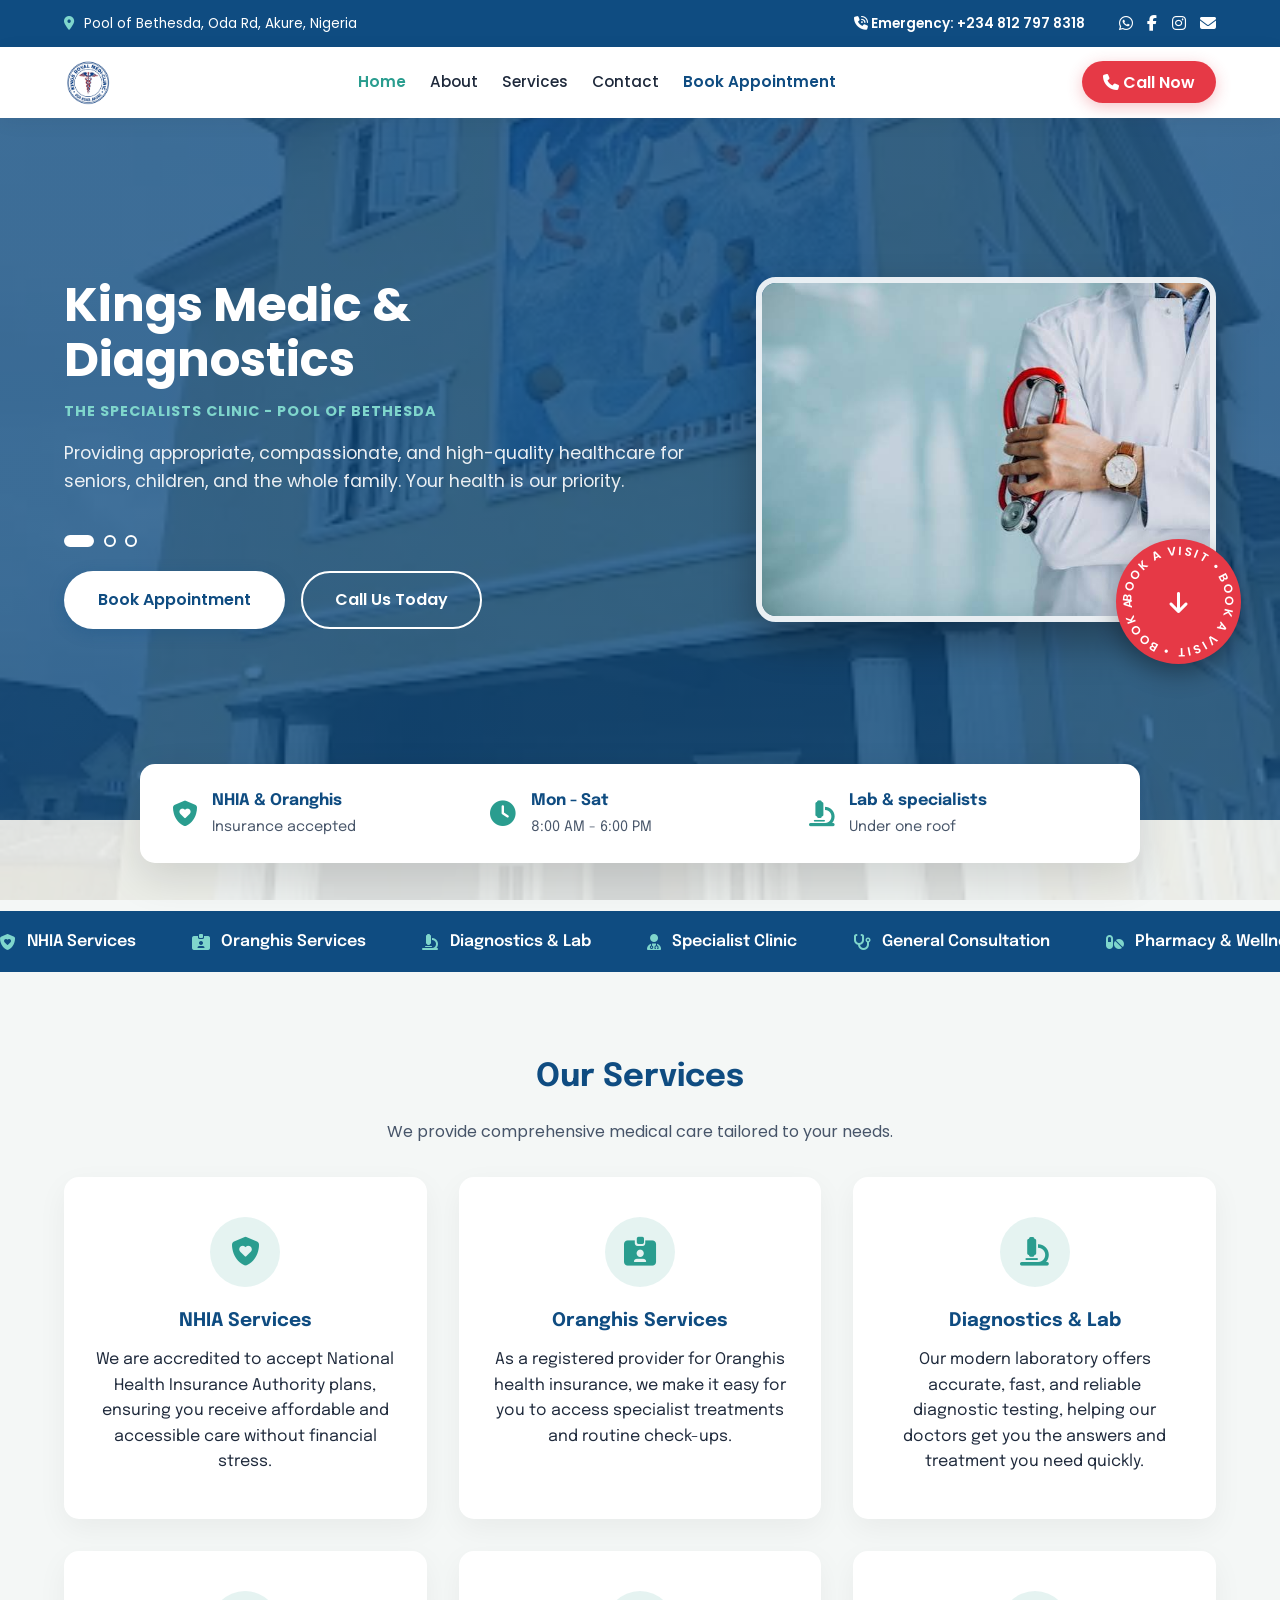
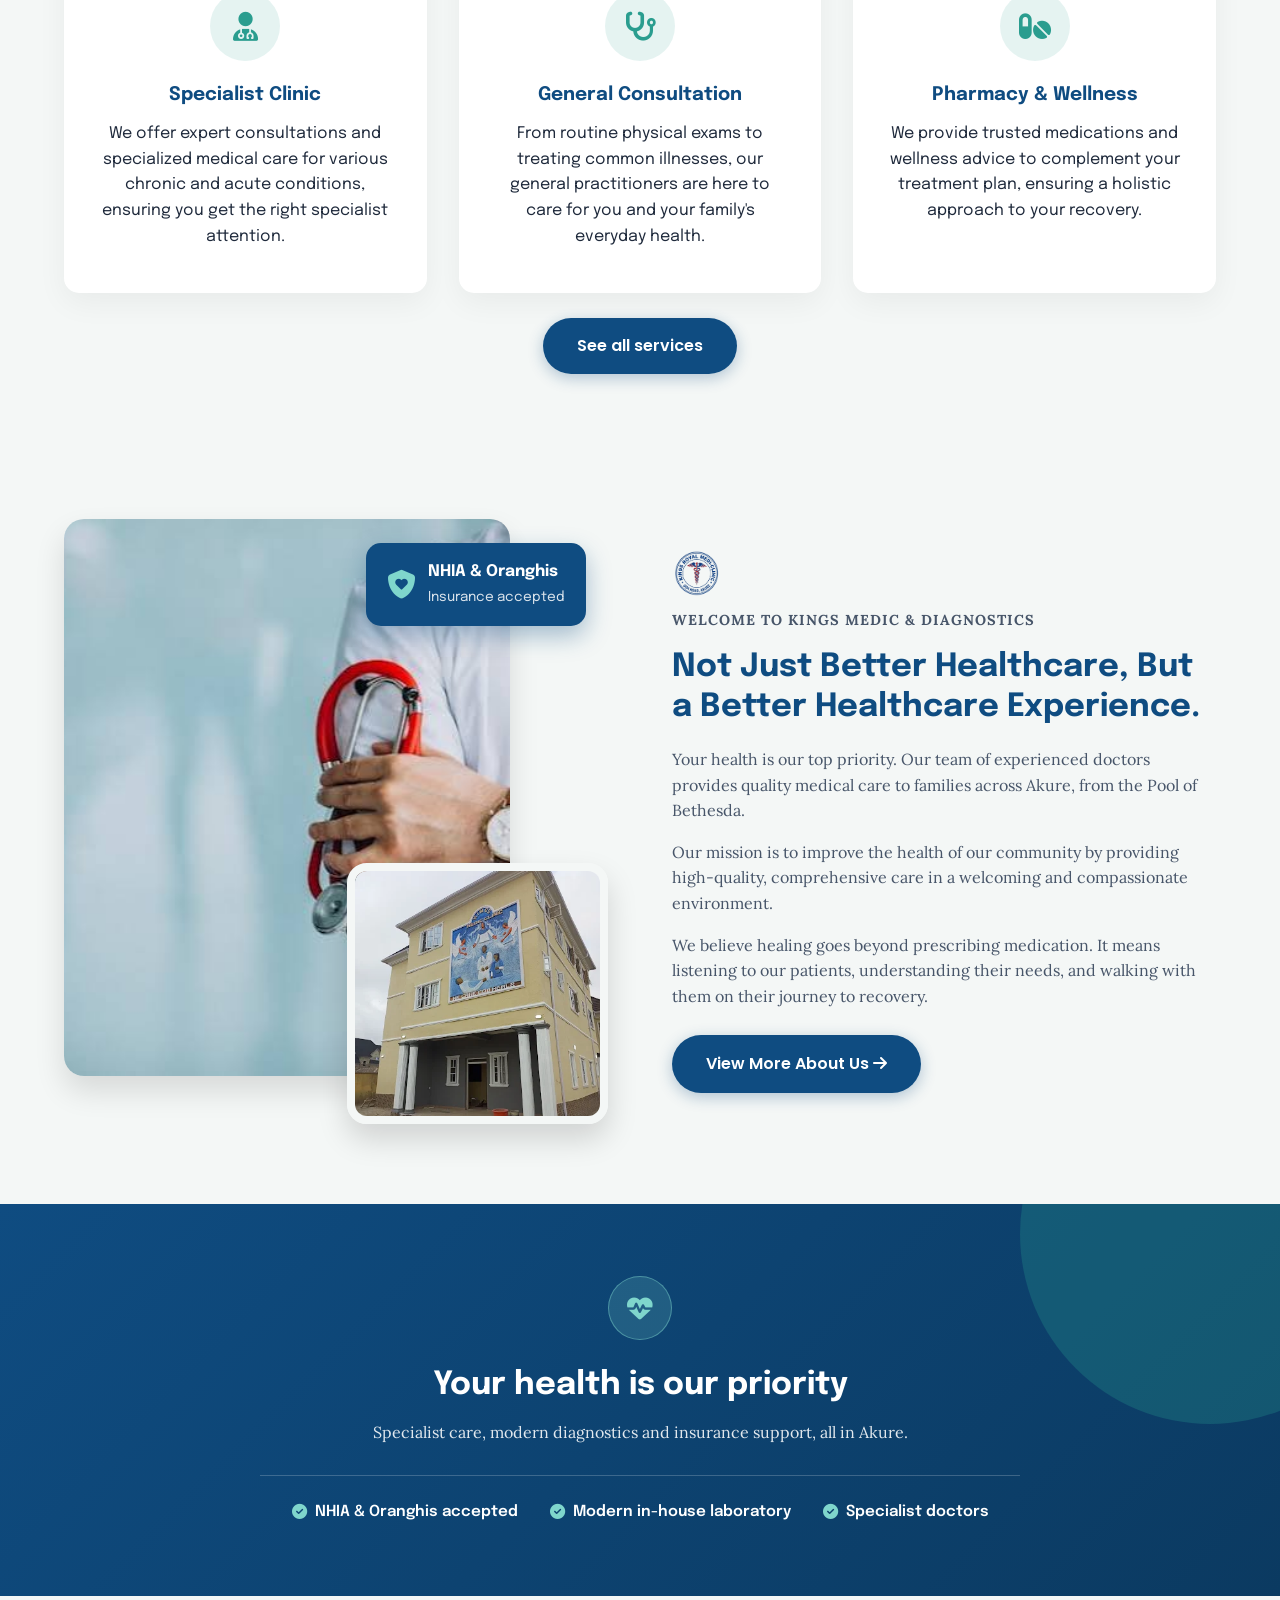
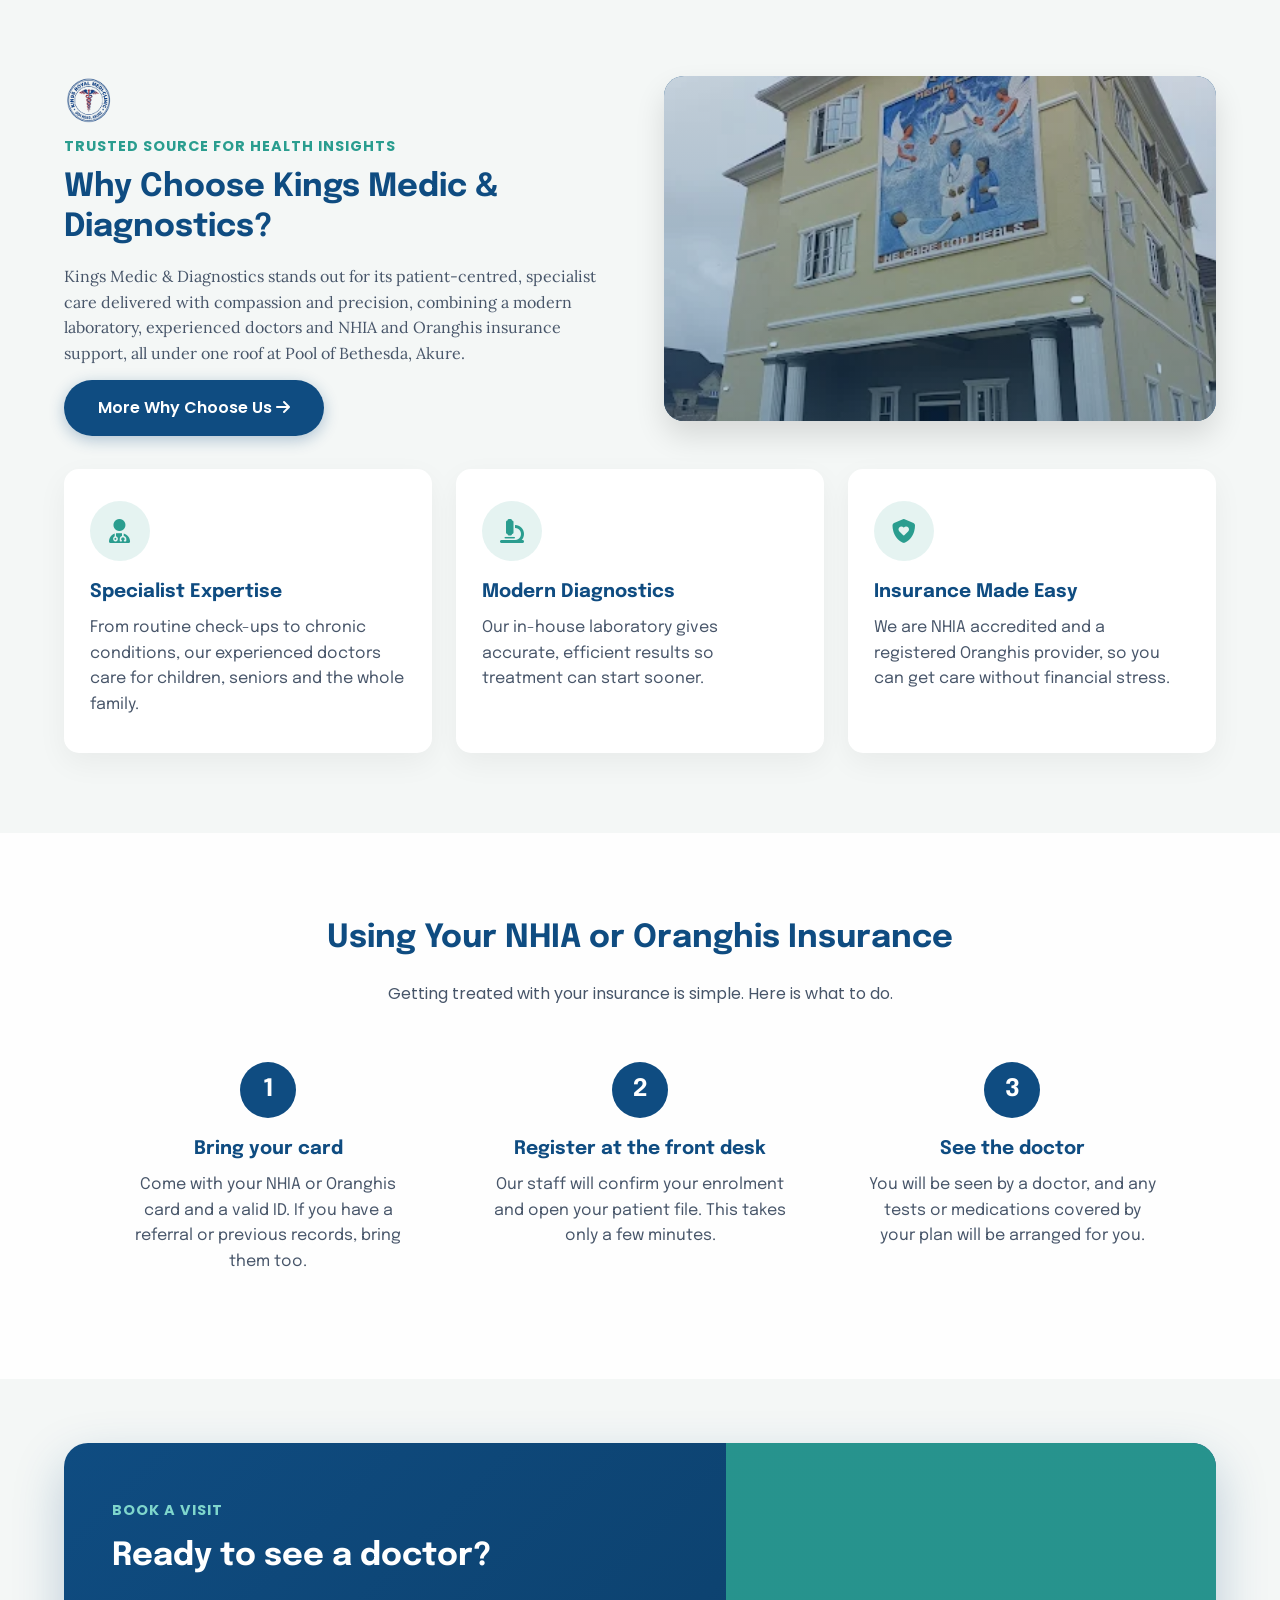
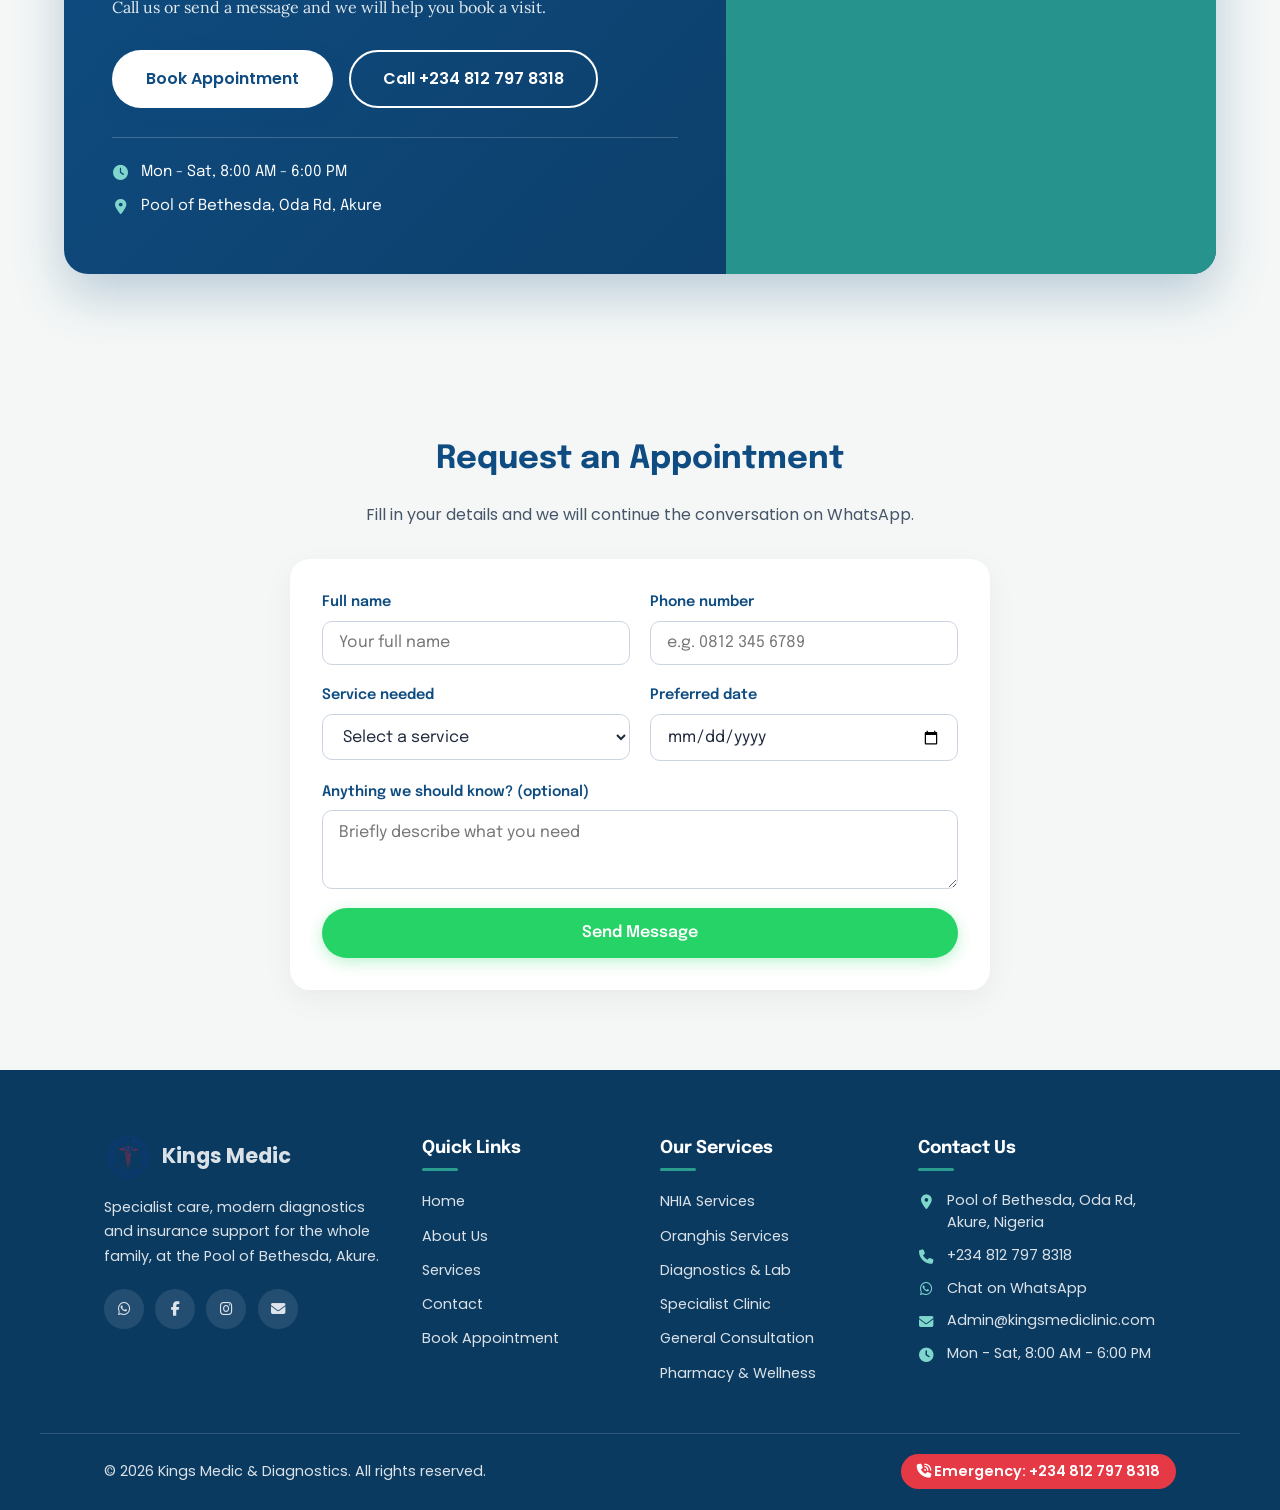
==== commit 9b9a5d7e: "mail added" ====
--- a/index.html
+++ b/index.html
@@ -5,6 +5,7 @@
     <meta name="viewport" content="width=device-width, initial-scale=1.0">
     <title>Kings Medic & Diagnostics | Specialist Clinic in Akure</title>
     <meta name="description" content="Kings Medic & Diagnostics offers NHIA and Oranghis services, diagnostic testing, and specialist care at Pool of Bethesda, Akure.">
+    <link rel="icon" type="image/png" href="images/kings-logo.png">
     <link rel="stylesheet" href="css/style.css">
     <link rel="stylesheet" href="https://cdnjs.cloudflare.com/ajax/libs/font-awesome/6.5.1/css/all.min.css">
     <link rel="preconnect" href="https://fonts.googleapis.com">
@@ -41,8 +42,8 @@
         </button>
         <nav id="mainNav" class="main-nav">
             <a href="index.html" class="active" aria-current="page">Home</a>
+            <a href="about.html">About</a>
             <a href="services.html">Services</a>
-            <a href="about.html">About</a>
             <a href="contact.html">Contact</a>
             <a href="#appointment" class="nav-book">Book Appointment</a>
             <a href="tel:+2348127978318" class="btn-call"><i class="fa-solid fa-phone"></i> Call Now</a>
@@ -340,8 +341,8 @@
                 <h3>Quick Links</h3>
                 <ul>
                     <li><a href="index.html">Home</a></li>
+                    <li><a href="about.html">About Us</a></li>
                     <li><a href="services.html">Services</a></li>
-                    <li><a href="about.html">About Us</a></li>
                     <li><a href="contact.html">Contact</a></li>
                     <li><a href="#appointment">Book Appointment</a></li>
                 </ul>
